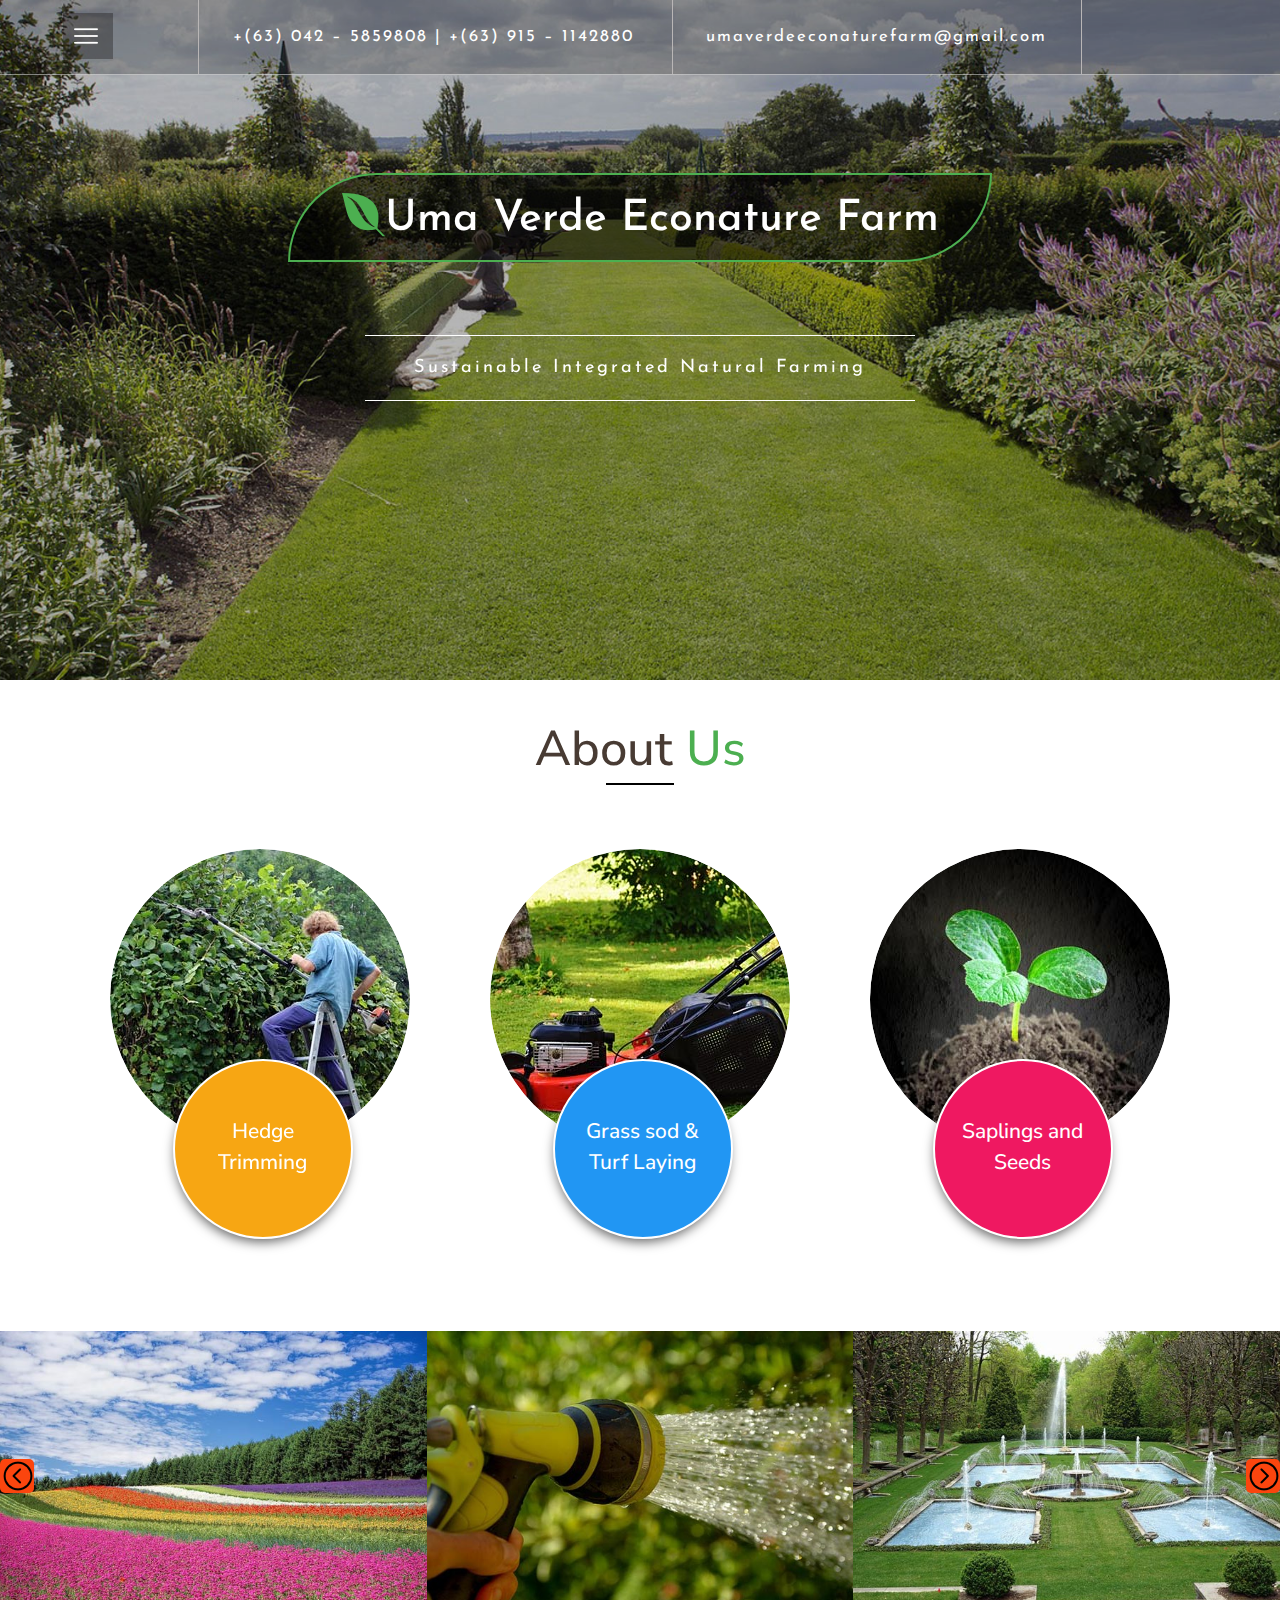
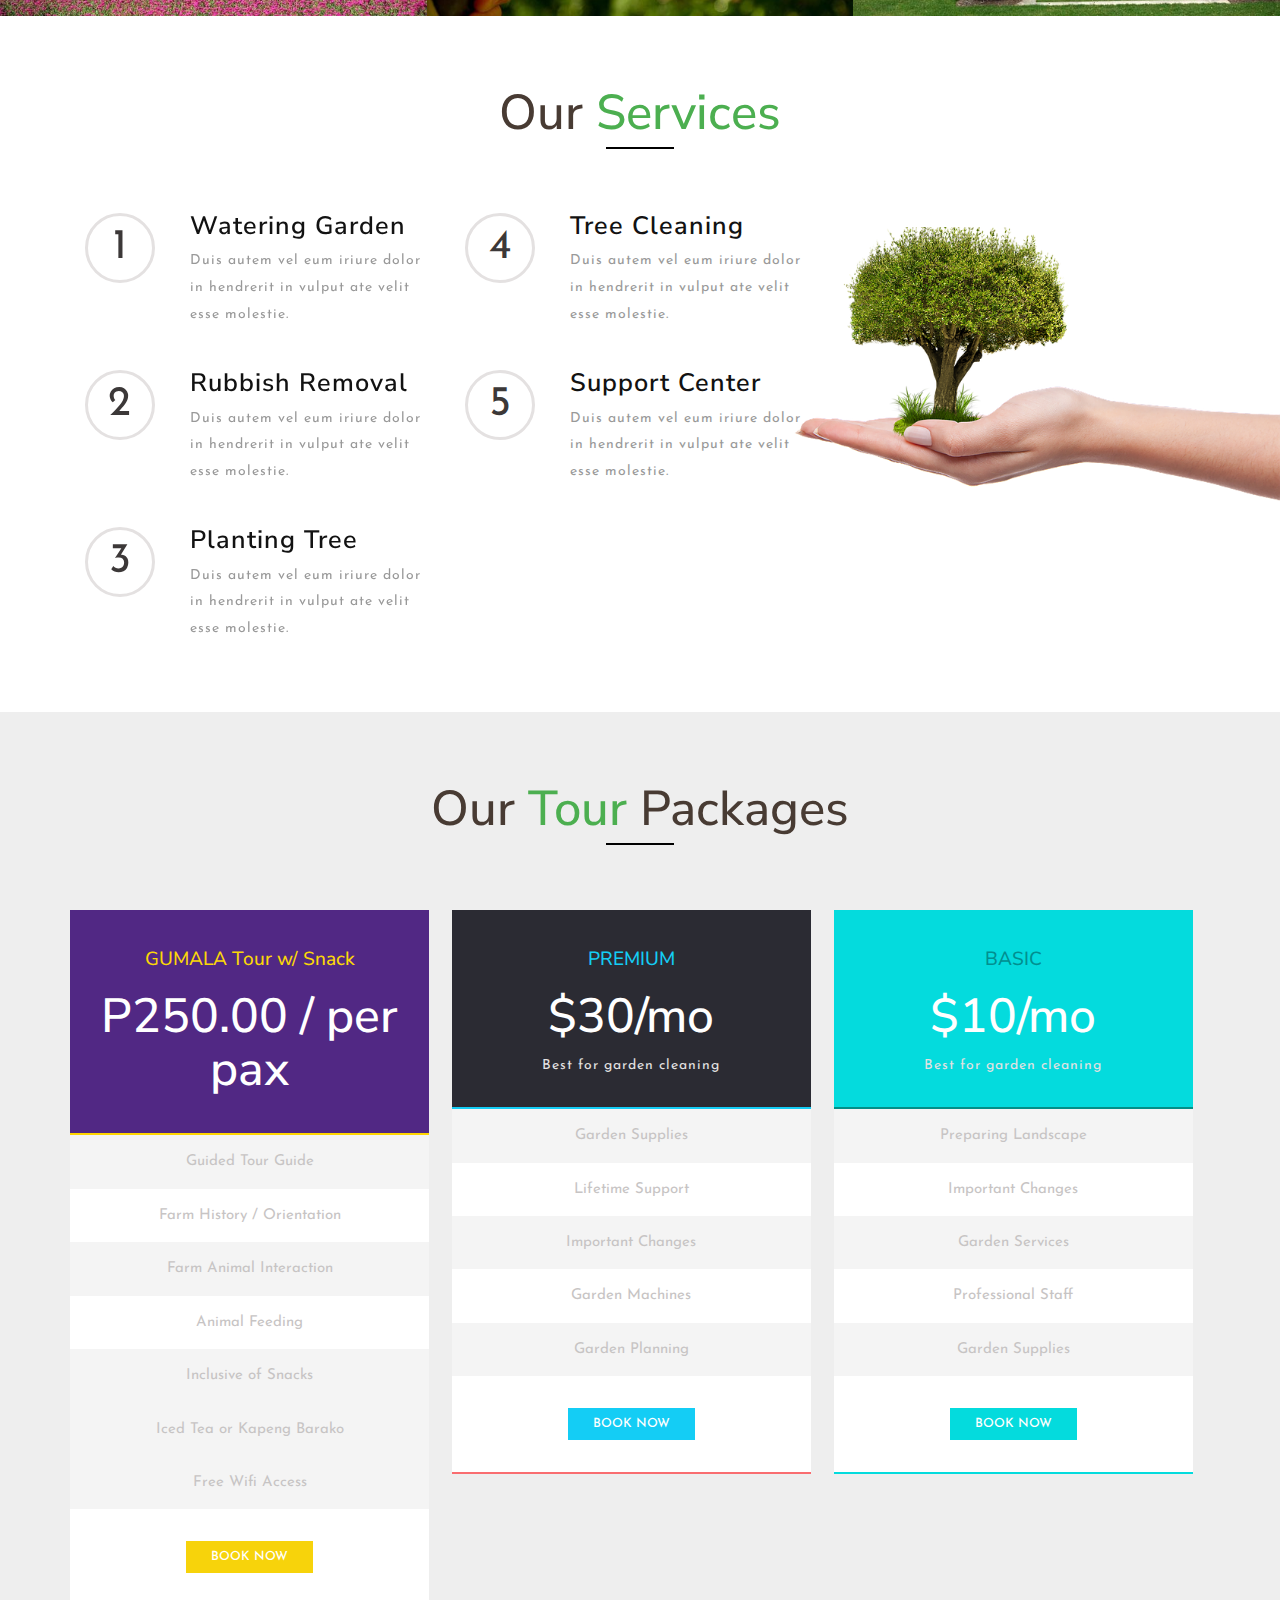
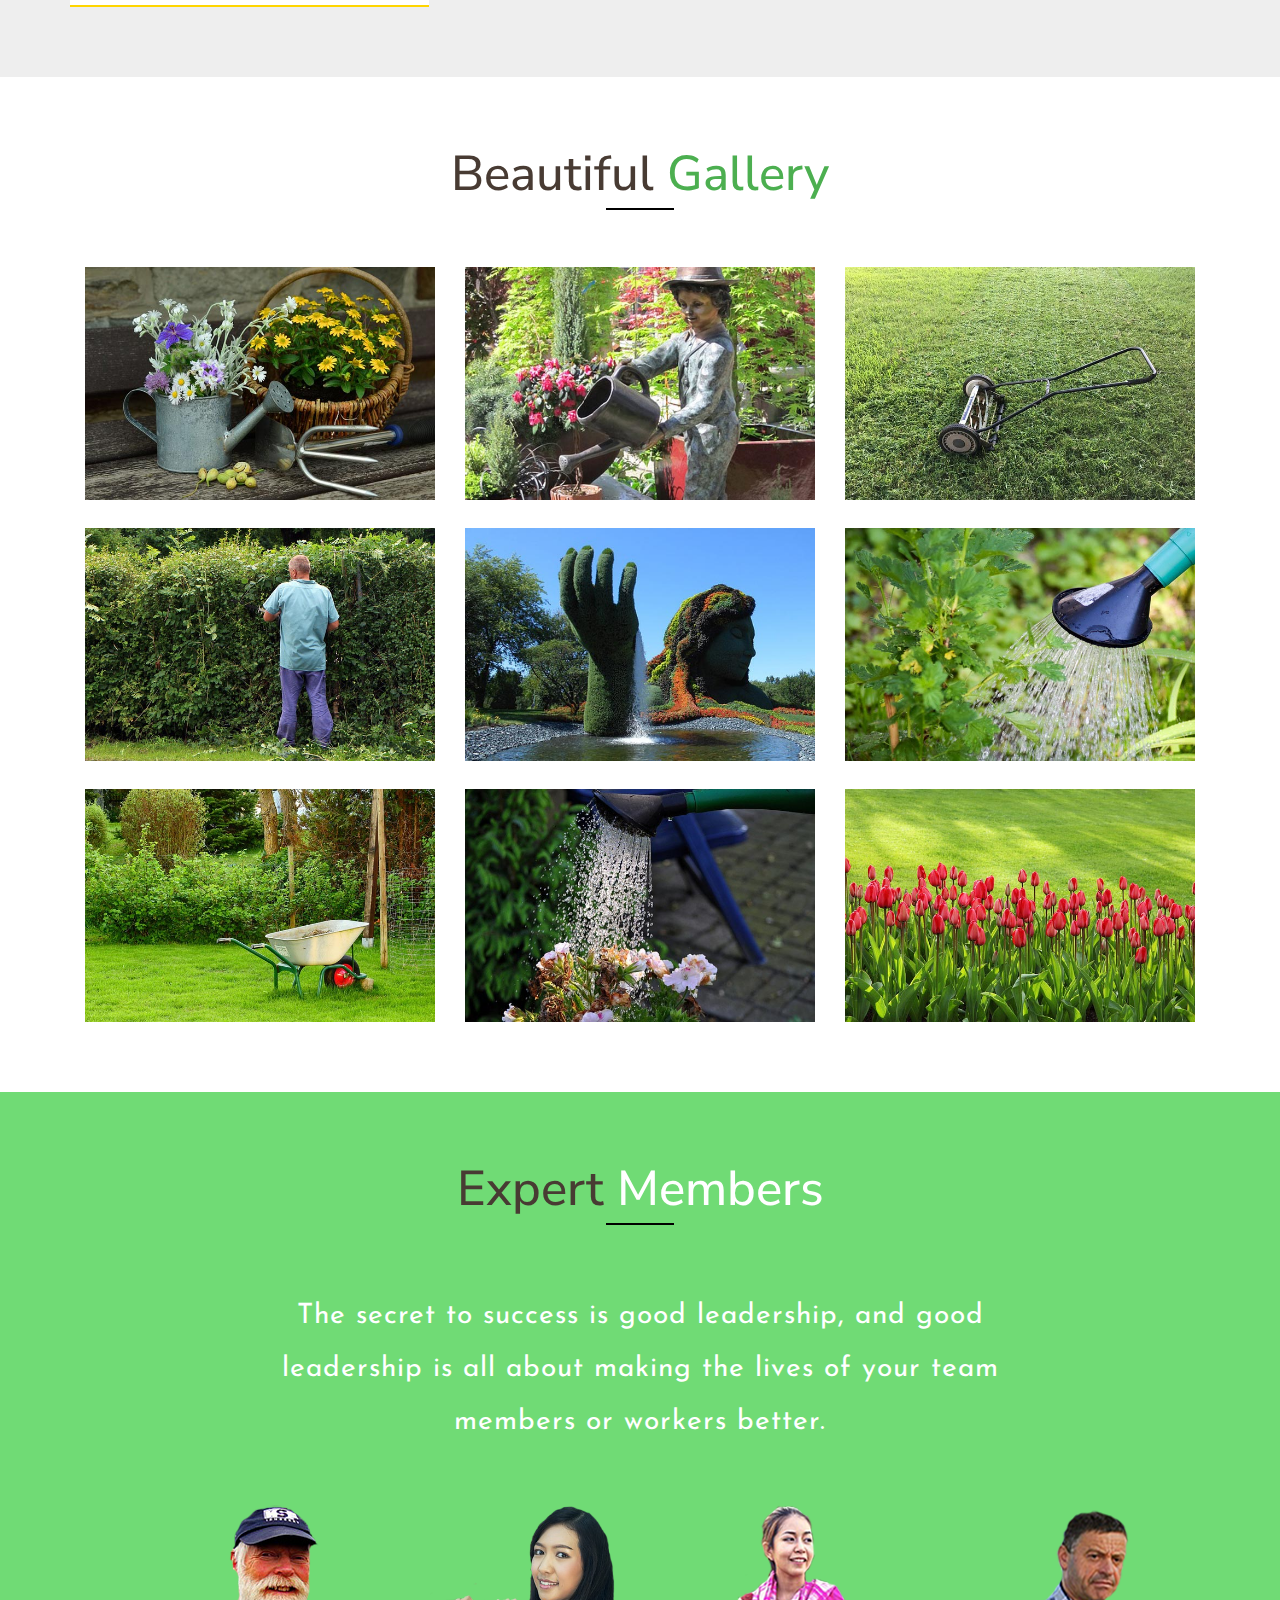
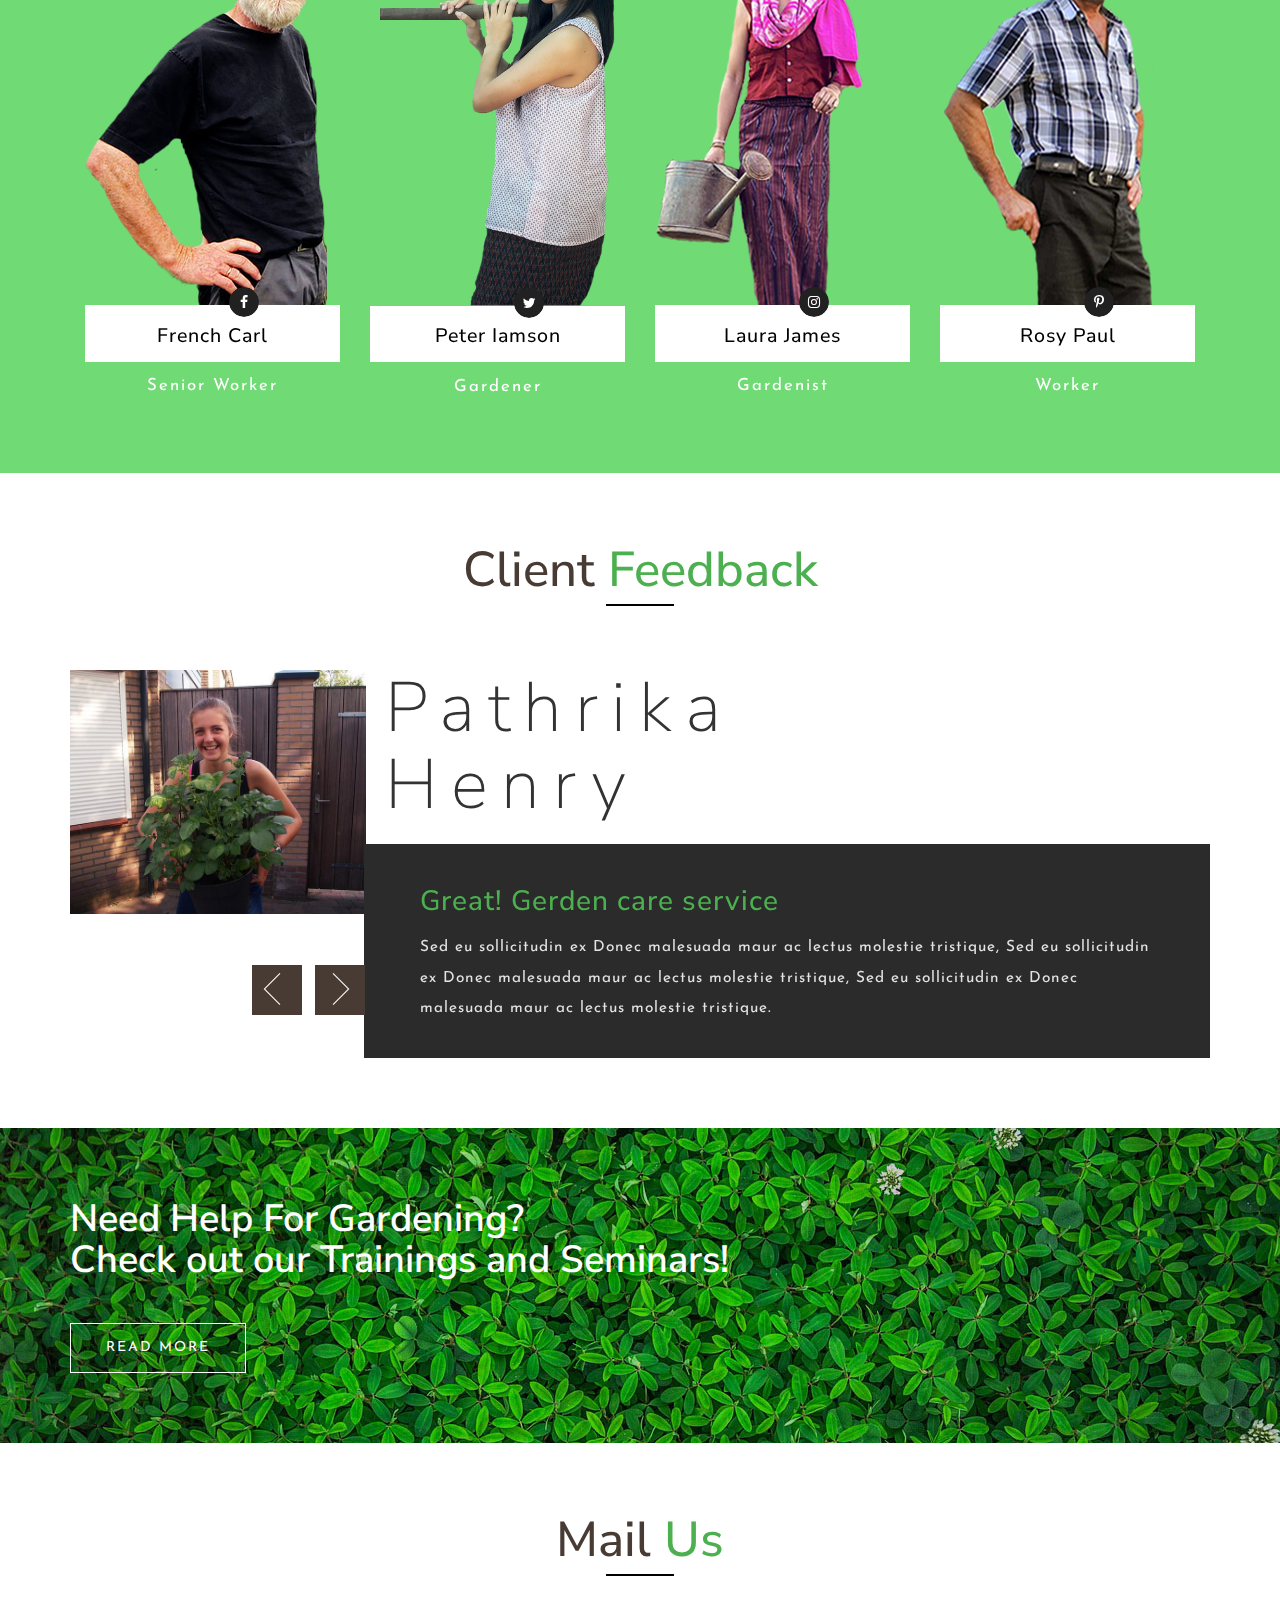
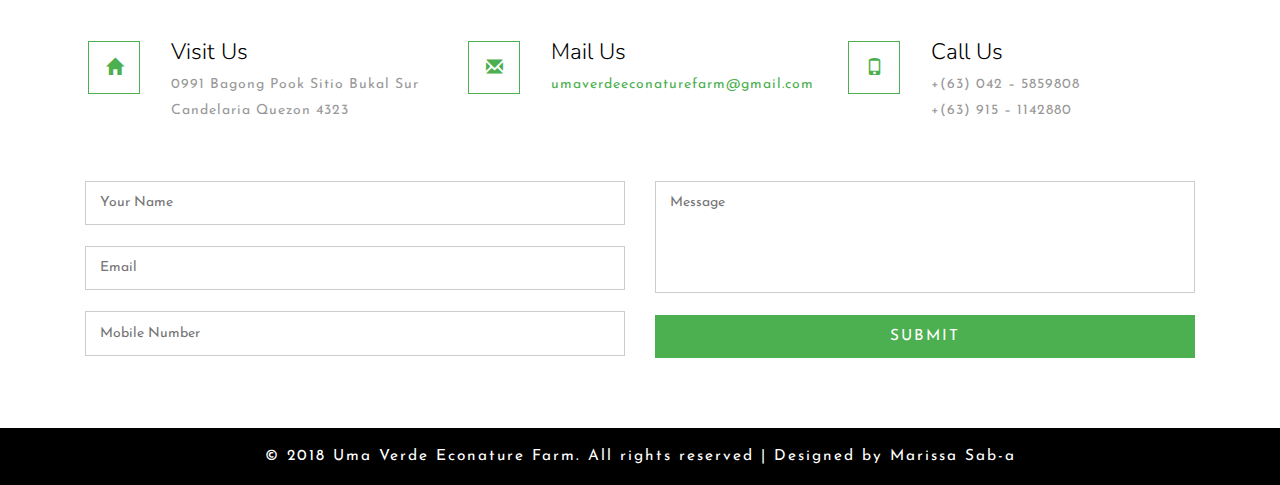
==== index.html @ da29ea6e "first commit" ====
<!DOCTYPE html>
<html lang="zxx">

<head>
	<title>Uma Verde Econature Farm</title>
	<!-- Meta tag Keywords -->
	<meta name="viewport" content="width=device-width, initial-scale=1">
	<meta http-equiv="Content-Type" content="text/html; charset=utf-8" />
	<meta name="keywords" content="Uma Verde Econature Farm"/>
	<!--// Meta tag Keywords -->
	<!-- css files -->
	<link rel="stylesheet" href="css/bootstrap.css" type="text/css" media="all">
	<!-- Bootstrap-Core-CSS -->
	<link rel="stylesheet" href="css/style.css" type="text/css" media="all" />
	<!-- Style-CSS -->
	<link rel="stylesheet" href="css/font-awesome.css" type="text/css" media="all">
	<!-- Font-Awesome-Icons-CSS -->
	<link href="css/nav.css" rel="stylesheet" type="text/css" media="all" />
	<!-- For-Navigation-CSS -->
	<link href="css/lsb.css" rel="stylesheet" type="text/css" media="all">
	<!-- For-Gallery -->
	<!-- //css files -->
	<!-- web fonts -->
	<link href="//fonts.googleapis.com/css?family=Josefin+Sans:100,100i,300,300i,400,400i,600,600i,700,700i&amp;subset=latin-ext"
	    rel="stylesheet">
	<link href="//fonts.googleapis.com/css?family=Nunito+Sans:200,200i,300,300i,400,400i,600,600i,700,700i,800,800i,900,900i&amp;subset=latin-ext"
	    rel="stylesheet">
	<!-- //web fonts -->
</head>

<body>
	<!-- banner -->
	<div class="banner">
		<div class="banner-top-header">
			<div class="agile1">
				<!-- navigation section -->
				<div class="nav-w3lm">
					<p>
						<button id="trigger-overlay" type="button">
						<img src="images/menu.png" class="img-responsive" alt="menu">

					</button>
					</p>
				</div>
				<!-- open/close -->
				<div class="overlay overlay-boxes">
					<svg xmlns="http://www.w3.org/2000/svg" width="100%" height="101%" viewBox="0 0 1440 806" preserveAspectRatio="none">
						<path d="m0.005959,200.364029l207.551124,0l0,204.342453l-207.551124,0l0,-204.342453z" />
						<path d="m0.005959,400.45401l207.551124,0l0,204.342499l-207.551124,0l0,-204.342499z" />
						<path d="m0.005959,600.544067l207.551124,0l0,204.342468l-207.551124,0l0,-204.342468z" />
						<path d="m205.752151,-0.36l207.551163,0l0,204.342437l-207.551163,0l0,-204.342437z" />
						<path d="m204.744629,200.364029l207.551147,0l0,204.342453l-207.551147,0l0,-204.342453z" />
						<path d="m204.744629,400.45401l207.551147,0l0,204.342499l-207.551147,0l0,-204.342499z" />
						<path d="m204.744629,600.544067l207.551147,0l0,204.342468l-207.551147,0l0,-204.342468z" />
						<path d="m410.416046,-0.36l207.551117,0l0,204.342437l-207.551117,0l0,-204.342437z" />
						<path d="m410.416046,200.364029l207.551117,0l0,204.342453l-207.551117,0l0,-204.342453z" />
						<path d="m410.416046,400.45401l207.551117,0l0,204.342499l-207.551117,0l0,-204.342499z" />
						<path d="m410.416046,600.544067l207.551117,0l0,204.342468l-207.551117,0l0,-204.342468z" />
						<path d="m616.087402,-0.36l207.551086,0l0,204.342437l-207.551086,0l0,-204.342437z" />
						<path d="m616.087402,200.364029l207.551086,0l0,204.342453l-207.551086,0l0,-204.342453z" />
						<path d="m616.087402,400.45401l207.551086,0l0,204.342499l-207.551086,0l0,-204.342499z" />
						<path d="m616.087402,600.544067l207.551086,0l0,204.342468l-207.551086,0l0,-204.342468z" />
						<path d="m821.748718,-0.36l207.550964,0l0,204.342437l-207.550964,0l0,-204.342437z" />
						<path d="m821.748718,200.364029l207.550964,0l0,204.342453l-207.550964,0l0,-204.342453z" />
						<path d="m821.748718,400.45401l207.550964,0l0,204.342499l-207.550964,0l0,-204.342499z" />
						<path d="m821.748718,600.544067l207.550964,0l0,204.342468l-207.550964,0l0,-204.342468z" />
						<path d="m1027.203979,-0.36l207.550903,0l0,204.342437l-207.550903,0l0,-204.342437z" />
						<path d="m1027.203979,200.364029l207.550903,0l0,204.342453l-207.550903,0l0,-204.342453z" />
						<path d="m1027.203979,400.45401l207.550903,0l0,204.342499l-207.550903,0l0,-204.342499z" />
						<path d="m1027.203979,600.544067l207.550903,0l0,204.342468l-207.550903,0l0,-204.342468z" />
						<path d="m1232.659302,-0.36l207.551147,0l0,204.342437l-207.551147,0l0,-204.342437z" />
						<path d="m1232.659302,200.364029l207.551147,0l0,204.342453l-207.551147,0l0,-204.342453z" />
						<path d="m1232.659302,400.45401l207.551147,0l0,204.342499l-207.551147,0l0,-204.342499z" />
						<path d="m1232.659302,600.544067l207.551147,0l0,204.342468l-207.551147,0l0,-204.342468z" />
						<path d="m-0.791443,-0.360001l207.551163,0l0,204.342438l-207.551163,0l0,-204.342438z" />
					</svg>
					<button type="button" class="overlay-close">Close</button>
					<nav>
						<ul>
							<li><a href="index.html">Home</a></li>
							<li><a href="#about" class="scroll">About US</a></li>
							<li><a href="#services" class="scroll">Services</a></li>
							<li><a href="#expert" class="scroll">Experts</a></li>
							<li><a href="#gallery" class="scroll">Gallery</a></li>
							<li><a href="#mail" class="scroll">Mail Us</a></li>
						</ul>
					</nav>
				</div>
				<!-- /open/close -->
				<!-- /navigation section -->
			</div>
			<div class="top-nav">
				<ul>
					<li>+(63) 042 – 5859808 | +(63) 915 – 1142880</li>
					<li><a href="umaverdeeconaturefarm@gmail.com">umaverdeeconaturefarm@gmail.com</a></li>
				</ul>
			</div>
			<!-- <div class="search-box">
				<div id="sb-search" class="sb-search">
					<form action="#" method="post">
						<input class="sb-search-input" placeholder="Enter your search term..." type="search" name="search" id="search" required="">
						<input class="sb-search-submit" type="submit" value="">
						<span class="sb-icon-search"> </span>
					</form>
				</div>
			</div> -->
		</div>
		<div class="w3layouts_banner_info">
			<section class="wrapper agileits-w3layouts_wrapper_home text-center">
				<h1 class="w3l-logo"><a href="index.html"><i class="fa fa-envira" aria-hidden="true"></i>Uma Verde Econature Farm</a></h1>
				<p>Sustainable Integrated Natural Farming</p>
				<div class="sentence">
					<div class="popEffect">
						<span>Tourist Attraction in Candelaria Quezon</span>
						<span>Sustainable Integrated Natural Farming</span>
						<span>Organic and Native Pigs, Chicken and Plants</span>
					</div>
				</div>
			</section>
		</div>
	</div>
	<!-- //banner -->
	<!-- about -->
	<div class="about-w3l" id="about">
		<div class="container">
			<h2 class="title-w3l">About <span>Us</span></h2>
			<div class="col-md-4 col-xs-4 col-news-top">
				<div class="date-in">
					<img class="img-responsive mix-in" src="images/c1.jpg" alt="">
				</div>
				<div class="text-about ab-agile1">
					<h4>Hedge Trimming</h4>
				</div>
			</div>
			<div class="col-md-4 col-xs-4 col-news-top">
				<div class="date-in">
					<img class="img-responsive mix-in" src="images/c2.jpg" alt="">
				</div>
				<div class="text-about ab-agile2">
					<h4>Grass sod & Turf Laying</h4>
				</div>
			</div>
			<div class="col-md-4 col-xs-4 col-news-top">
				<div class="date-in">
					<img class="img-responsive mix-in" src="images/c3.jpg" alt="">
				</div>
				<div class="text-about ab-agile3">
					<h4>Saplings and Seeds</h4>
				</div>
			</div>
			<div class="clearfix"> </div>
		</div>
	</div>
	<!-- //about -->
	<!-- middle -->
	<div class="projects">
		<div class="projects-grids">
			<div class="sreen-gallery-cursual">
				<ul id="flexiselDemo1">
					<li>
						<div class="item">
							<div class="projects-agile-grid-info">
								<img src="images/s1.jpg" alt="" />
								<div class="projects-grid-caption">

									<h4>Garden Care</h4>
									<p>Our Beautiful Garden Care</p>
								</div>
							</div>
						</div>
					</li>
					<li>
						<div class="item">
							<div class="projects-agile-grid-info">
								<img src="images/s2.jpg" alt="" />
								<div class="projects-grid-caption">

									<h4>Garden Care</h4>
									<p>Our Beautiful Garden Care</p>
								</div>
							</div>
						</div>
					</li>
					<li>
						<div class="item">
							<div class="projects-agile-grid-info">
								<img src="images/s3.jpg" alt="" />
								<div class="projects-grid-caption">

									<h4>Garden Care</h4>
									<p>Our Beautiful Garden Care</p>
								</div>
							</div>
						</div>
					</li>
					<li>
						<div class="item">
							<div class="projects-agile-grid-info">
								<img src="images/s4.jpg" alt="" />
								<div class="projects-grid-caption">

									<h4>Garden Care</h4>
									<p>Our Beautiful Garden Care</p>
								</div>
							</div>
						</div>
					</li>
					<li>
						<div class="item">
							<div class="projects-agile-grid-info">
								<img src="images/s5.jpg" alt="" />
								<div class="projects-grid-caption">

									<h4>Garden Care</h4>
									<p>Our Beautiful Garden Care</p>
								</div>
							</div>
						</div>
					</li>
					<li>
						<div class="item">
							<div class="projects-agile-grid-info">
								<img src="images/s6.jpg" alt="" />
								<div class="projects-grid-caption">

									<h4>Garden Care</h4>
									<p>Our Beautiful Garden Care</p>
								</div>
							</div>
						</div>
					</li>
				</ul>
			</div>
		</div>
	</div>
	<!-- //middle -->
	<!-- services -->
	<div class="services" id="services">
		<div class="container">
			<h3 class="title-w3l">Our <span>Services</span></h3>
			<div class="col-md-4 w3ls_banner_bottom_grids">
				<div class="agile_offer_grid">
					<div class="agile_offer_grid_pos">
						<p>1</p>
					</div>
					<div class="wthree_offer_grid1">
						<h4>Watering Garden</h4>
						<p class="w3_agileits_service_para">Duis autem vel eum iriure dolor in hendrerit in vulput ate velit esse molestie.</p>
					</div>
					<div class="clearfix"> </div>
				</div>
				<div class="agile_offer_grid">
					<div class="agile_offer_grid_pos">
						<p>2</p>
					</div>
					<div class="wthree_offer_grid1">
						<h4>Rubbish Removal</h4>
						<p class="w3_agileits_service_para">Duis autem vel eum iriure dolor in hendrerit in vulput ate velit esse molestie.</p>
					</div>
					<div class="clearfix"> </div>
				</div>
				<div class="agile_offer_grid">
					<div class="agile_offer_grid_pos">
						<p>3</p>
					</div>
					<div class="wthree_offer_grid1">
						<h4>Planting Tree</h4>
						<p class="w3_agileits_service_para">Duis autem vel eum iriure dolor in hendrerit in vulput ate velit esse molestie.</p>
					</div>
					<div class="clearfix"> </div>
				</div>
			</div>
			<div class="col-md-4 w3ls_banner_bottom_grids w3l-plant">
				<div class="agile_offer_grid w3l-grid-mk">
					<div class="agile_offer_grid_pos">
						<p>4</p>
					</div>
					<div class="wthree_offer_grid1">
						<h4>Tree Cleaning</h4>
						<p class="w3_agileits_service_para">Duis autem vel eum iriure dolor in hendrerit in vulput ate velit esse molestie.</p>
					</div>
					<div class="clearfix"> </div>
				</div>
				<div class="agile_offer_grid">
					<div class="agile_offer_grid_pos">
						<p>5</p>
					</div>
					<div class="wthree_offer_grid1">
						<h4>Support Center</h4>
						<p class="w3_agileits_service_para">Duis autem vel eum iriure dolor in hendrerit in vulput ate velit esse molestie.</p>
					</div>
					<div class="clearfix"> </div>
				</div>
			</div>
			<div class="clearfix"> </div>
		</div>
	</div>
	<!-- //services -->
	<!-- pricing -->
	<div class="pricing-plans">
		<div class="container">
			<h3 class="title-w3l">Our <span>Tour</span> Packages</h3>
			<div class="pricing-grids">
				<div class="pricing-grid1">
					<div class="price-value">
						<h5>GUMALA  Tour w/ Snack</h5>
						<h3><a href="#">P250.00 / per pax</a></h3>
						<!-- <p>Best for garden cleaning</p> -->
					</div>
					<div class="price-bg">
						<ul>
							<li class="whyt"><a href="#">Guided Tour Guide</a></li>
							<li><a href="#">Farm History / Orientation</a></li>
							<li class="whyt"><a href="#">Farm Animal Interaction</a></li>
							<li><a href="#">Animal Feeding</a></li>
							<li class="whyt"><a href="#">Inclusive of Snacks</a></li>
							<li class="whyt"><a href="#">Iced Tea or Kapeng Barako</a></li>
							<li class="whyt"><a href="#">Free Wifi Access</a></li>
						</ul>
						<div class="cart1">
							<a class="popup-with-zoom-anim" href="#small-dialog">Book Now</a>
						</div>
					</div>
				</div>
				<div class="pricing-grid2">
					<div class="price-value two">
						<h5>PREMIUM</h5>
						<h3><a href="#">$30/mo</a></h3>
						<p>Best for garden cleaning</p>
					</div>
					<div class="price-bg">
						<ul>
							<li class="whyt"><a href="#">Garden Supplies</a></li>
							<li><a href="#">Lifetime Support</a></li>
							<li class="whyt"><a href="#">Important Changes</a></li>
							<li><a href="#">Garden Machines</a></li>
							<li class="whyt"><a href="#">Garden Planning </a></li>
						</ul>
						<div class="cart2">
							<a class="popup-with-zoom-anim" href="#small-dialog">Book Now</a>
						</div>
					</div>
				</div>
				<div class="pricing-grid3">
					<div class="price-value three">
						<h5>BASIC</h5>
						<h3><a href="#">$10/mo</a></h3>
						<p>Best for garden cleaning</p>
					</div>
					<div class="price-bg">
						<ul>
							<li class="whyt"><a href="#">Preparing Landscape</a></li>
							<li><a href="#">Important Changes</a></li>
							<li class="whyt"><a href="#">Garden Services</a></li>
							<li><a href="#">Professional Staff</a></li>
							<li class="whyt"><a href="#">Garden Supplies</a></li>
						</ul>
						<div class="cart3">
							<a class="popup-with-zoom-anim" href="#small-dialog">Book Now</a>
						</div>
					</div>
				</div>
				<div class="clearfix"> </div>
			</div>
			<div class="clearfix"> </div>
		</div>
	</div>

	<!-- Popup-Box -->
	<div id="popup">
		<div id="small-dialog" class="mfp-hide agileinfo">
			<div class="pop_up">
				<div class="payment-online-form-left w3-agileits">
					<form action="#" method="post">
						<h4>Personal Details</h4>
						<ul>
							<li><input type="text" name="First Name" placeholder="First Name" required=""></li>
							<li><input type="text" name="Last Name" placeholder="Last Name" required=""></li>
						</ul>
						<ul>
							<li><input type="email" class="email" name="Email" placeholder="Email" required=""></li>
							<li><input type="text" name="Number" placeholder="Mobile Number" required=""></li>
						</ul>
						<textarea name="Message" placeholder="Address..." required=""></textarea>
						<div class="clearfix"></div>

						<ul class="payment-sendbtns">
							<li><input type="reset" value="Reset"></li>
							<li><input type="submit" name="Send" value="Send"></li>
						</ul>
						<div class="clearfix agile"></div>
					</form>
				</div>
			</div>
		</div>
	</div>
	<button title="Close (Esc)" type="button" class="mfp-close w3-agileits">×</button>
	<!-- //Popup-Box -->
	<!-- //pricing -->
	<!-- gallery -->
	<div class="gallery" id="gallery">
		<div class="container">
			<h3 class="title-w3l">Beautiful <span>Gallery</span></h3>
			<div class="w3layouts_gallery_grids">
				<div class="col-md-4 col-xs-4 w3layouts_gallery_grid">
					<a href="images/g1.jpg" class="lsb-preview" data-lsb-group="header">
						<div class="w3layouts_news_grid">
							<img src="images/g1.jpg" alt=" " class="img-responsive">
							<div class="w3layouts_news_grid_pos">
								<div class="wthree_text">
									<h3>Garden Care</h3>
								</div>
							</div>
						</div>
					</a>
				</div>
				<div class="col-md-4 col-xs-4 w3layouts_gallery_grid">
					<a href="images/g2.jpg" class="lsb-preview" data-lsb-group="header">
						<div class="w3layouts_news_grid">
							<img src="images/g2.jpg" alt=" " class="img-responsive">
							<div class="w3layouts_news_grid_pos">
								<div class="wthree_text">
									<h3>Garden Care</h3>
								</div>
							</div>
						</div>
					</a>
				</div>
				<div class="col-md-4 col-xs-4 w3layouts_gallery_grid">
					<a href="images/g3.jpg" class="lsb-preview" data-lsb-group="header">
						<div class="w3layouts_news_grid">
							<img src="images/g3.jpg" alt=" " class="img-responsive">
							<div class="w3layouts_news_grid_pos">
								<div class="wthree_text">
									<h3>Garden Care</h3>
								</div>
							</div>
						</div>
					</a>
				</div>
				<div class="col-md-4 col-xs-4 w3layouts_gallery_grid">
					<a href="images/g4.jpg" class="lsb-preview" data-lsb-group="header">
						<div class="w3layouts_news_grid">
							<img src="images/g4.jpg" alt=" " class="img-responsive">
							<div class="w3layouts_news_grid_pos">
								<div class="wthree_text">
									<h3>Garden Care</h3>
								</div>
							</div>
						</div>
					</a>
				</div>
				<div class="col-md-4 col-xs-4 w3layouts_gallery_grid">
					<a href="images/g5.jpg" class="lsb-preview" data-lsb-group="header">
						<div class="w3layouts_news_grid">
							<img src="images/g5.jpg" alt=" " class="img-responsive">
							<div class="w3layouts_news_grid_pos">
								<div class="wthree_text">
									<h3>Garden Care</h3>
								</div>
							</div>
						</div>
					</a>
				</div>
				<div class="col-md-4 col-xs-4 w3layouts_gallery_grid">
					<a href="images/g6.jpg" class="lsb-preview" data-lsb-group="header">
						<div class="w3layouts_news_grid">
							<img src="images/g6.jpg" alt=" " class="img-responsive">
							<div class="w3layouts_news_grid_pos">
								<div class="wthree_text">
									<h3>Garden Care</h3>
								</div>
							</div>
						</div>
					</a>
				</div>
				<div class="col-md-4 col-xs-4 w3layouts_gallery_grid">
					<a href="images/g7.jpg" class="lsb-preview" data-lsb-group="header">
						<div class="w3layouts_news_grid">
							<img src="images/g7.jpg" alt=" " class="img-responsive">
							<div class="w3layouts_news_grid_pos">
								<div class="wthree_text">
									<h3>Garden Care</h3>
								</div>
							</div>
						</div>
					</a>
				</div>
				<div class="col-md-4 col-xs-4 w3layouts_gallery_grid">
					<a href="images/g8.jpg" class="lsb-preview" data-lsb-group="header">
						<div class="w3layouts_news_grid">
							<img src="images/g8.jpg" alt=" " class="img-responsive">
							<div class="w3layouts_news_grid_pos">
								<div class="wthree_text">
									<h3>Garden Care</h3>
								</div>
							</div>
						</div>
					</a>
				</div>
				<div class="col-md-4 col-xs-4 w3layouts_gallery_grid">
					<a href="images/g9.jpg" class="lsb-preview" data-lsb-group="header">
						<div class="w3layouts_news_grid">
							<img src="images/g9.jpg" alt=" " class="img-responsive">
							<div class="w3layouts_news_grid_pos">
								<div class="wthree_text">
									<h3>Garden Care</h3>
								</div>
							</div>
						</div>
					</a>
				</div>
				<div class="clearfix"> </div>
			</div>
		</div>
	</div>
	<!-- //gallery -->
	<!-- team -->
	<div class="team-w3" id="expert">
		<div class="container">
			<h3 class="title-w3l">Expert <span>Members</span></h3>
			<p class="team-p">The secret to success is good leadership, and good leadership is all about making the lives of your team members or workers
				better.</p>
			<div class="w3_services_grids">
				<div class="col-md-3 col-xs-3 w3ls_team_grid">
					<div class="w3ls_team_grid1 hover15">
						<figure>
							<img src="images/t7.png" alt=" " class="img-responsive" />
						</figure>
						<div class="w3ls_team_grid1_pos">
							<ul class="social-icons">
								<li><a href="#" class="icon icon-border facebook"></a></li>
								<li><a href="#" class="icon icon-border twitter"></a></li>
								<li><a href="#" class="icon icon-border instagram"></a></li>
							</ul>
						</div>
					</div>
					<h4>French Carl</h4>
					<p>Senior Worker</p>
				</div>
				<div class="col-md-3 col-xs-3 w3ls_team_grid">
					<div class="w3ls_team_grid1 hover15">
						<figure>
							<img src="images/t5.png" alt=" " class="img-responsive" />
						</figure>
						<div class="w3ls_team_grid1_pos">
							<ul class="social-icons">
								<li><a href="#" class="icon icon-border twitter"></a></li>
								<li><a href="#" class="icon icon-border instagram"></a></li>
								<li><a href="#" class="icon icon-border facebook"></a></li>
							</ul>
						</div>
					</div>
					<h4>Peter Iamson</h4>
					<p>Gardener</p>
				</div>
				<div class="col-md-3 col-xs-3 w3ls_team_grid">
					<div class="w3ls_team_grid1 hover15 w3l-tem-k">
						<figure>
							<img src="images/t6.png" alt=" " class="img-responsive" />
						</figure>
						<div class="w3ls_team_grid1_pos">
							<ul class="social-icons">
								<li><a href="#" class="icon icon-border instagram"></a></li>
								<li><a href="#" class="icon icon-border facebook"></a></li>
								<li><a href="#" class="icon icon-border twitter"></a></li>
							</ul>
						</div>
					</div>
					<h4>Laura James</h4>
					<p>Gardenist</p>
				</div>
				<div class="col-md-3 col-xs-3 w3ls_team_grid">
					<div class="w3ls_team_grid1 hover15 w3l-tem-k-2">
						<figure>
							<img src="images/t9.png" alt=" " class="img-responsive" />
						</figure>
						<div class="w3ls_team_grid1_pos">
							<ul class="social-icons">
								<li><a href="#" class="icon icon-border pinterest"></a></li>
								<li><a href="#" class="icon icon-border twitter"></a></li>
								<li><a href="#" class="icon icon-border instagram"></a></li>
							</ul>
						</div>
					</div>
					<h4>Rosy Paul</h4>
					<p>Worker</p>
				</div>
				<div class="clearfix"> </div>
			</div>
		</div>
	</div>
	<!-- //team -->

	<!-- testimonials -->
	<div class="testimonials">
		<div class="container">
			<h3 class="title-w3l">Client <span>Feedback</span></h3>
			<div class="w3_testimonials_grids">
				<div id="slideshow" class="disabled">
					<button class="previous"><b>« Previous</b></button>
					<button class="next"><b>Next »</b></button>
					<div class="strip">
						<div class="slide sticky">
							<div class="agileinfo_team_grid">
								<div class="agileinfo_team_grid1">
									<div class="agileinfo_team_grid1_text">
										<div class="agileinfo_team_grid1_pos">
											<img src="images/te1.jpg" alt=" " class="img-responsive" />
										</div>
										<div class="pos-mk-h3">
											<h4>Pathrika <span>Henry</span></h4>
										</div>
										<div class="as-pos-botm">
											<h5>Great! Gerden care service</h5>
											<p>Sed eu sollicitudin ex Donec malesuada maur ac lectus molestie tristique, Sed eu sollicitudin ex Donec malesuada
												maur ac lectus molestie tristique, Sed eu sollicitudin ex Donec malesuada maur ac lectus molestie tristique.</p>
										</div>
										<div class="clearfix"></div>
									</div>
								</div>
							</div>
						</div>
						<div class="slide">
							<div class="agileinfo_team_grid">
								<div class="agileinfo_team_grid1">
									<div class="agileinfo_team_grid1_text">
										<div class="agileinfo_team_grid1_pos">
											<img src="images/te2.jpg" alt=" " class="img-responsive" />
										</div>
										<div class="pos-mk-h3">
											<h4>Khatmary <span>Doely</span></h4>
										</div>
										<div class="as-pos-botm">
											<h5>Beautiful Garden</h5>
											<p>Sed eu sollicitudin ex Donec malesuada maur ac lectus molestie tristique, Sed eu sollicitudin ex Donec malesuada
												maur ac lectus molestie tristique, Sed eu sollicitudin ex Donec malesuada maur ac lectus molestie tristique.</p>
										</div>
										<div class="clearfix"></div>
									</div>
								</div>
							</div>
						</div>
					</div>
				</div>
			</div>
		</div>
	</div>
	<!-- //testimonials -->
	<!-- middle-2 -->
	<div class="footer-agiletop">
		<div class="container">
			<div class="w3agile_hire_left">
				<h4>Need Help For Gardening?<br>Check out our Trainings and Seminars!</h4>
				<div class="w3agile_hire_right">
					<a href="#mail" class="wthree-more w3more1 nina scroll" data-text="read more"> 
					<span>R</span><span>e</span><span>a</span><span>d</span> <span>M</span><span>o</span><span>r</span><span>e</span>
				</a>
				</div>
			</div>
		</div>
	</div>
	<!-- //middle-2 -->
	<!-- contact -->
	<div class="contact" id="mail">
		<div class="container">
			<h3 class="title-w3l">Mail <span>Us</span></h3>
			<div class="map-pos">
				<div class="col-md-4 address-row">
					<div class="col-xs-2 address-left">
						<span class="glyphicon glyphicon-home" aria-hidden="true"></span>
					</div>
					<div class="col-xs-10 address-right">
						<h5>Visit Us</h5>
						<p>0991 Bagong Pook Sitio Bukal Sur Candelaria Quezon 4323</p>
					</div>
					<div class="clearfix"> </div>
				</div>
				<div class="col-md-4 address-row w3-agileits">
					<div class="col-xs-2 address-left">
						<span class="glyphicon glyphicon-envelope" aria-hidden="true"></span>
					</div>
					<div class="col-xs-10 address-right">
						<h5>Mail Us</h5>
						<p><a href="mailto:info@example.com">umaverdeeconaturefarm@gmail.com</a></p>
					</div>
					<div class="clearfix"> </div>
				</div>
				<div class="col-md-4 address-row">
					<div class="col-xs-2 address-left">
						<span class="glyphicon glyphicon-phone" aria-hidden="true"></span>
					</div>
					<div class="col-xs-10 address-right">
						<h5>Call Us</h5>
						<p>+(63) 042 – 5859808 <br> +(63) 915 – 1142880</p>
					</div>
					<div class="clearfix"> </div>
				</div>
				<div class="clearfix"> </div>
			</div>
			<form action="#" method="post">
				<div class="col-sm-6 contact-left">
					<input type="text" name="Name" placeholder="Your Name" required="">
					<input type="email" name="Email" placeholder="Email" required="">
					<input type="text" name="Mobile Number" placeholder="Mobile Number" required="">
				</div>
				<div class="col-sm-6 contact-right">
					<textarea name="Message" placeholder="Message" required=""></textarea>
					<input type="submit" value="Submit">
				</div>
				<div class="clearfix"></div>
			</form>
		</div>
	</div>
	<!-- //contact -->

	<!-- footer section -->
	<!-- <section class="footer-w3">
		<div class="container">
			<div class="col-lg-4 col-md-4 col-sm-6 col-xs-12 footer-agile1" data-aos="zoom-in">
				<h3>About Us</h3>
				<p class="footer-p1">Lorem ipsum dolor sit amet, consectetur adipiscing elit. Proin sed ligula ac metus finibus hendrerit sed at libero. Praesent
					blandit dignissim elit, vel feugiat nulla porta a. Praesent tellus eros, consectetur quis tortor at, tempor varius quam.
					</p>
			</div>
			<div class="col-lg-4 col-md-4 col-sm-6 col-xs-12 footer-agile1" data-aos="zoom-in">
				<h3>Latest Tweets</h3>
				<ul class="tweet-agile">
					<li>
						<i class="fa fa-twitter-square" aria-hidden="true"></i>
						<p class="tweet-p1"><a href="mailto:support@company.com">@example</a> sit amet consectetur adipiscing. <a href="#">http://ax.by/zzzz</a></p>
						<p class="tweet-p2">Posted 3 days ago.</p>
					</li>
					<li>
						<i class="fa fa-twitter-square" aria-hidden="true"></i>
						<p class="tweet-p1"><a href="mailto:support@company.com">@example</a> sit amet consectetur adipiscing. <a href="#">http://cx.dy/zzzz</a></p>
						<p class="tweet-p2">Posted 3 days ago.</p>
					</li>
				</ul>
			</div>
			<div class="col-lg-4 col-md-4 col-sm-12 col-xs-12" data-aos="zoom-in">
				<h3>Instagram Posts</h3>
				<div class="agileinfo_footer_grid1">
					<a href="#"><img src="images/f1.jpg" alt=" " class="img-responsive"></a>
				</div>
				<div class="agileinfo_footer_grid1">
					<a href="#"><img src="images/f2.jpg" alt=" " class="img-responsive"></a>
				</div>
				<div class="agileinfo_footer_grid1">
					<a href="#"><img src="images/f3.jpg" alt=" " class="img-responsive"></a>
				</div>
				<div class="agileinfo_footer_grid1">
					<a href="#"><img src="images/f4.jpg" alt=" " class="img-responsive"></a>
				</div>
				<div class="agileinfo_footer_grid1">
					<a href="#"><img src="images/f5.jpg" alt=" " class="img-responsive"></a>
				</div>
				<div class="agileinfo_footer_grid1">
					<a href="#"><img src="images/f6.jpg" alt=" " class="img-responsive"></a>
				</div>
				<div class="clearfix"> </div>
			</div>
			<div class="clearfix"></div>
		</div>
	</section> -->
	<!-- //footer section -->
	<!-- copyright -->
	<div class="w3layouts_copy_right">
		<div class="container">
			<p>© 2018 Uma Verde Econature Farm. All rights reserved | Designed by Marissa Sab-a</a></p>
		</div>
	</div>
	<!-- //copyright -->

	<!-- js-scripts -->
	<!-- js -->
	<script type="text/javascript" src="js/jquery-2.1.4.min.js"></script>
	<script type="text/javascript" src="js/bootstrap.js"></script>
	<!-- Necessary-JavaScript-File-For-Bootstrap -->
	<!-- //js -->
	<!-- js for navigation -->
	<script src="js/classie.js"></script>
	<script src="js/nav.js"></script>
	<script src="js/main.js"></script>
	<!-- //js for navigation -->
	<!-- js for gallery -->
	<script src="js/lsb.min.js"></script>
	<script>
		$(window).load(function () {
			$.fn.lightspeedBox();
		});
	</script>
	<!-- //js for gallery -->
	<!-- search-scripts -->
	<!-- <script src="js/uisearch.js"></script>
	<script>
		new UISearch(document.getElementById('sb-search'));
	</script> -->
	<!-- //search-scripts -->
	<!-- for-middle-section -->
	<script type="text/javascript">
		$(window).load(function () {
			$("#flexiselDemo1").flexisel({
				visibleItems: 3,
				animationSpeed: 1000,
				autoPlay: false,
				autoPlaySpeed: 3000,
				pauseOnHover: true,
				enableResponsiveBreakpoints: true,
				responsiveBreakpoints: {
					portrait: {
						changePoint: 480,
						visibleItems: 1
					},
					landscape: {
						changePoint: 640,
						visibleItems: 2
					},
					tablet: {
						changePoint: 768,
						visibleItems: 3
					}
				}
			});
		});
	</script>
	<script type="text/javascript" src="js/jquery.flexisel.js"></script>
	<!-- //for-middle-section -->
	<!-- pricing-tablel -->
	<script src="js/jquery.magnific-popup.js" type="text/javascript"></script>
	<script>
		$(document).ready(function () {
			$('.popup-with-zoom-anim').magnificPopup({
				type: 'inline',
				fixedContentPos: false,
				fixedBgPos: true,
				overflowY: 'auto',
				closeBtnInside: true,
				preloader: false,
				midClick: true,
				removalDelay: 300,
				mainClass: 'my-mfp-zoom-in'
			});

		});
	</script>
	<!-- //pricing-tablel -->
	<!-- clients-slider-script -->
	<script src="js/slideshow.min.js"></script>
	<script src="js/launcher.js"></script>
	<!-- //clients-slider-script -->
	<!-- start-smooth-scrolling -->
	<script type="text/javascript" src="js/move-top.js"></script>
	<script type="text/javascript" src="js/easing.js"></script>
	<script type="text/javascript">
		jQuery(document).ready(function ($) {
			$(".scroll").click(function (event) {
				event.preventDefault();

				$('html,body').animate({
					scrollTop: $(this.hash).offset().top
				}, 1000);
			});
		});
	</script>
	<!-- //end-smooth-scrolling -->
	<!-- smooth scrolling -->
	<script src="js/SmoothScroll.min.js"></script>
	<!-- //smooth scrolling -->
	<!-- smooth-scrolling-of-move-up -->
	<script type="text/javascript">
		$(document).ready(function () {
			/*
			var defaults = {
				containerID: 'toTop', // fading element id
				containerHoverID: 'toTopHover', // fading element hover id
				scrollSpeed: 1200,
				easingType: 'linear' 
			};
			*/

			$().UItoTop({
				easingType: 'easeOutQuart'
			});

		});
	</script>
	<!-- //smooth-scrolling-of-move-up -->
	<!-- //js-scripts -->

</body>

</html>
---- css/style.css ----
/*--
Author: W3layouts
Author URL: http://w3layouts.com
License: Creative Commons Attribution 3.0 Unported
License URL: http://creativecommons.org/licenses/by/3.0/
--*/
body{
	padding:0;
	margin:0;
	background:#fff;
	position:relative;
	font-family: 'Josefin Sans', sans-serif;
}
body a{
    transition:0.5s all;
	-webkit-transition:0.5s all;
	-moz-transition:0.5s all;
	-o-transition:0.5s all;
	-ms-transition:0.5s all;
}
a:hover{
	text-decoration:none;
	transition:0.5s all;
	-webkit-transition:0.5s all;
	-moz-transition:0.5s all;
	-o-transition:0.5s all;
	-ms-transition:0.5s all;
}
input[type="button"],input[type="submit"]{
	transition:0.5s all;
	-webkit-transition:0.5s all;
	-moz-transition:0.5s all;
	-o-transition:0.5s all;
	-ms-transition:0.5s all;
}
h1,h2,h3,h4,h5,h6{
	margin:0;	
	font-family: 'Nunito Sans', sans-serif;
}	
p {
    margin: 0;
    font-family: 'Josefin Sans', sans-serif;
    letter-spacing: 1px;
    font-size: 1em;
    color: #999;
    line-height: 1.9em;
}
ul{
	margin:0;
	padding:0;
}
label{
	margin:0;
}
/*-- banner --*/
.banner{
	background:url(../images/1.jpg) no-repeat center;
	background-size:cover;
	-webkit-background-size:cover;
	-moz-background-size:cover;
	-o-background-size:cover;
	-ms-background-size:cover;
	min-height:793px;
}
.w3layouts_banner_info {
    padding: 12em 0 0;
}
.w3layouts_banner_info_agileits_w3layouts{
	padding:18em 0 0;
}
.w3layouts_banner_info_left ul li{
	display: inline-block;
    color: #fff;
    width:24%;
    text-transform: capitalize;
    font-weight: 600;
}
.w3layouts_banner_info_left ul li:nth-child(2){
	margin:0 5em;
}
.w3layouts_banner_info_left ul li span{
	display:block;
	padding-top:.5em;
	margin-top:.5em;
	border-top:1px solid;
}
.w3layouts_banner_info_left{
	float:left;
	width: 50%;
}
/*Wrapper*/
.wrapper{
    position: relative;
}
.wrapper h2 {
    font-size: 1.1em;
    letter-spacing: 5px;
    text-align: center;
    text-transform: capitalize;
    color: #000;
    font-weight: 800;
}
.wrapper .sentence {
    font-size: 4em;
    text-transform: capitalize;
}
.wrapper p {
    color: #fff;
    letter-spacing: 3px;
    font-size: 1.3em;
    border-top: 1px solid #fff;
    border-bottom: 1px solid #fff;
    width: 35%;
    padding: .8em 0;
    margin:4em auto 2em;
}
h1.w3l-logo a {
    font-size: 1.2em;
    color: #fff;
    background: rgba(0, 0, 0, 0.56);
    padding: .4em 1.2em;
    display: inline-block;
	-webkit-border-radius: 100px 0;
    -moz-border-radius: 100px 0;
    -o-border-radius: 100px 0;
    -ms-border-radius: 100px 0;
	border-radius: 100px 0;
    border: 2px solid #4CAF50;
	font-family: 'Josefin Sans', sans-serif;
}
h1.w3l-logo a i {
    color: #4CAF50;
}
/*Pop Effect*/
.popEffect{
	display: inline;
	text-indent: 8px;
}
.popEffect span {
    animation: pop 7.5s linear infinite 0s;
    -ms-animation: pop 7.5s linear infinite 0s;
    -webkit-animation: pop 7.5s linear infinite 0s;
    opacity: 0;
    overflow: hidden;
    position: absolute;
    width: 70%;
    left:15.5%;
    color: #fff;
    font-family: 'Nunito Sans', sans-serif;
    letter-spacing: 1px;
	font-weight: 300;
}
.popEffect span:nth-child(2){
	animation-delay: 2.5s;
	-ms-animation-delay: 2.5s;
	-webkit-animation-delay: 2.5s;
}
.popEffect span:nth-child(3){
	animation-delay: 5s;
	-ms-animation-delay: 5s;
	-webkit-animation-delay: 5s;
}
.popEffect span:nth-child(4){
	animation-delay: 7.5s;
	-ms-animation-delay: 7.5s;
	-webkit-animation-delay: 7.5s;
}
/*Pop Effect Animation*/
@-moz-keyframes pop{
	0% { opacity: 0; }
	5% { opacity: 0; -moz-transform: rotate(0deg) scale(0.10) skew(0deg) translate(0px); }
	10% { opacity: 1; -moz-transform: translateY(0px); }
	25% { opacity: 1; -moz-transform: translateY(0px); }
	30% { opacity: 0; -moz-transform: translateY(0px); }
	80% { opacity: 0; }
	100% { opacity: 0;}
}
@-webkit-keyframes pop{
	0% { opacity: 0; }
	5% { opacity: 0; -webkit-transform: rotate(0deg) scale(0.10) skew(0deg) translate(0px);}
	10% { opacity: 1; -webkit-transform: translateY(0px); }
	25% { opacity: 1; -webkit-transform: translateY(0px); }
	30% { opacity: 0; -webkit-transform: translateY(0px); }
	80% { opacity: 0; }
	100% { opacity: 0; }
}
@-ms-keyframes pop{
	0% { opacity: 0; }
	5% { opacity: 0; -ms-transform: rotate(0deg) scale(0.10) skew(0deg) translate(0px); }
	10% { opacity: 1; -ms-transform: translateY(0px); }
	25% { opacity: 1; -ms-transform: translateY(0px); }
	30% { opacity: 0; -ms-transform: translateY(0px); }
	80% { opacity: 0; }
	100% { opacity: 0; }
}
/*-- //banner --*/
/*-- navigation section --*/
.nav-w3lm p button {
    top: 13px;
    left: 63px;
    width: 50px;
    padding: 0.8em;
    position: fixed;
    border: none;
    background: rgba(29, 27, 27, 0.38);
}
.nav-w3lm p button img {
    color:#fff;
	font-size:1em;
}
/*-- //navigation section --*/
/*-- search --*/
.search-box{
	float:right;
}
.sb-search {
    position: absolute;
    right: 4%;
    width: 0%;
    top: 2%;
    min-width: 42px;
    margin-top: 14px;
    height: 40px;
    float: right;
    overflow: hidden;
    -webkit-transition: width 0.3s;
    -moz-transition: width 0.3s;
    transition: width 0.3s;
    -webkit-backface-visibility: hidden;
    z-index: 999;
}
.sb-search-input {
    position: absolute;
    top: 0px;
    right: 3px;
    border: none;
    outline: none;
    background: #000;
    width: 43%;
    height: 40px;
    margin: 0;
    z-index: 10;
    padding: 5px 15px;
    font-size:15px;
    color: #ffffff;
    letter-spacing: 1px;
}
.sb-search-input::-webkit-input-placeholder {
	color: #ffffff;
}
.sb-search-input:-moz-placeholder {
	color: #ffffff;
}
.sb-search-input::-moz-placeholder {
	color: #efb480;
}
.sb-search-input:-ms-input-placeholder {
	color: #ffffff;
}
.sb-icon-search,.sb-search-submit  {
	width:30px;
	height:40px;
	display: block;
	position: absolute;
	right: 0;
	top: 0%;
	padding: 0;
	margin: 0;
	line-height:71px;
	text-align: center;
	cursor: pointer;
}
.sb-search-submit {
	background: url('../images/search.png') no-repeat -6px 10px;
	-ms-filter: "progid:DXImageTransform.Microsoft.Alpha(Opacity=0)"; /* IE 8 */
    filter: alpha(opacity=0); /* IE 5-7 */
    color: transparent;
	border: none;
	outline: none;
	z-index: -1;
	-webkit-appearance: none;
}
.sb-icon-search {
    background:#000 url('../images/search.png') no-repeat 3px 10px;
	z-index: 90;
	width: 40px;
	height: 40px;
}
/* Open state */
.sb-search.sb-search-open,.no-js .sb-search {
	width:72%;
}
.sb-search.sb-search-open .sb-icon-search,.no-js .sb-search .sb-icon-search {
	background:  url('../images/search.png') no-repeat 3px 10px;
	color: #fff;
	z-index: 11;
}
.sb-search.sb-search-open .sb-search-submit,.no-js .sb-search .sb-search-submit {
	z-index: 90;
}
/*-- //search --*/
/*-- header-top --*/
.banner-top-header {
    position: relative;
    background: rgba(0, 0, 0, 0.22);
}
.top-nav ul li {
    display: inline-block;
    font-size: 1.2em;
    letter-spacing: 2px;
    color: #fff;
    padding: 1.5em 2em;
    border-left: 1px solid #b9b6b6;
}
.top-nav ul li:nth-child(2) {
    border-right: 1px solid #b9b6b6;
}
.top-nav ul li a{
    color: #fff;
}
.top-nav {
    text-align: center;
    border-bottom: 1px solid rgba(255, 255, 255, 0.47);
}
/*-- //header-top --*/
/*-- about --*/
.about-w3l {
    padding: 3em 0 13em;
}
.col-news-top .date-in {
    overflow: hidden;
    position: relative;
    display: block;
    width: 300px;
    height: 300px;
    -webkit-border-radius: 50%;
    -moz-border-radius: 50%;
    -o-border-radius: 50%;
    -ms-border-radius: 50%;
	border-radius: 50%;
    text-align: center;
    margin: 0 auto;
}
.col-news-top img {
    border-radius: 50%;
    -webkit-border-radius: 50%;
    -moz-border-radius: 50%;
    -o-border-radius: 50%;
    -ms-border-radius: 50%;
}
h2.title-w3l, h3.title-w3l {
    font-size: 3.5em;
    color: #483b33;
    text-align: center;
    margin: 0 0 1.5em;
	position:relative;
}
h2.title-w3l span, h3.title-w3l span {
    color: #4CAF50;
}
h2.title-w3l:before {
    content: " ";
    background: #000;
    width: 6%;
    position: absolute;
    height: 2px;
    top: 113%;
    left: 47%;
}
h3.title-w3l:before {
    content: " ";
    background: #000;
    width: 6%;
    position: absolute;
    height: 2px;
    top: 113%;
    left: 47%;
}
.col-news-top {
    position: relative;
}
.text-about {
    position: absolute;
    top: 70%;
    left: 27%;
}
.text-about h4 {
    font-size: 1.5em;
    background: #000;
    color: #fff;
    padding: 2.6em 1em;
    width: 50%;
    margin: 0 auto;
    line-height: 1.5;
    text-align: center;
    border-radius: 50%;
	-webkit-border-radius: 50%;
    -moz-border-radius: 50%;
    -o-border-radius: 50%;
    -ms-border-radius: 50%;
    width: 180px;
    height: 180px;
	border: 2px solid #fff;
	-webkit-box-shadow: -1px 6px 12px -3px rgba(0,0,0,0.62);
	-moz-box-shadow: -1px 6px 12px -3px rgba(0,0,0,0.62);
	box-shadow: -1px 6px 12px -3px rgba(0,0,0,0.62);
}
.ab-agile1 h4{
	background:#f7a613;
}
.ab-agile2 h4{
	background:#2196F3;
}
.ab-agile3 h4{
	background:#ef1861;
}
/*-- //about --*/
/*-- middle --*/
.projects-agile-grid-info{
    position: relative;
    overflow: hidden;	
}
.projects-agile-grid-info img{
	width:100%;
}
i.fa.fa-cutlery {
    color: #FFFFFF;
    font-size: 2em;
}
.projects-grid-caption h4 {
    color: #fff;
    font-size: 1.7em;
    font-weight: 700;
    background:rgba(0, 0, 0, 0.41);
    padding: .6em;
    border: 1px solid #fff;
    letter-spacing: 3px;
    width: 50%;
    margin: 6em auto 1.5em;
}
.projects-grid-caption p {
    color: #fff;
    font-size: 1.1em;
    margin: 0;
    letter-spacing: 2px;
}
.projects-grid-caption {
    background: rgba(0, 0, 0, 0.35);
    position: absolute;
    left: 0;
    bottom: -177%;
    text-align: center;
    width: 100%;
    height:424px;
    -webkit-transition: .5s all;
    transition: .5s all;
    -moz-transition: .5s all;
}
.projects-agile-grid-info:hover .projects-grid-caption{
    bottom: 0%;
}
/*--flexisel--*/
.flex-slider{	
	background:#222227;
	padding: 70px 0 165px 0;
}
#flexiselDemo1 {
	display: none;
}
.nbs-flexisel-container {
	position: relative;
	max-width: 100%;
}
.nbs-flexisel-ul {
	position: relative;
	width: 9999px;
	margin: 0px;
	padding: 0px;
	list-style-type: none;
}
.nbs-flexisel-inner {
	overflow: hidden;
	margin: 0px auto;
}
.nbs-flexisel-item {
	float: left;
	margin: 0;
	padding: 0px;
	position: relative;
	line-height: 35px;
}
.nbs-flexisel-item > img {
	cursor: pointer;
	position: relative;
}
/*---- Nav ---*/
.nbs-flexisel-nav-left, .nbs-flexisel-nav-right {
    width: 34px;
    height: 34px;
    position: absolute;
    cursor: pointer;
    z-index: 100;
    background: url(../images/left.png) no-repeat 2px 1px #fb450e;
    top: 50% !important;
    border-radius: 5px;
}
.nbs-flexisel-nav-left {
    left: 0;
}
.nbs-flexisel-nav-right {
    right: 0;
    background: url(../images/right.png) no-repeat 2px 1px #fb450e;
}
/*-- //flexisel --*/
/*-- //middle --*/
/*-- services --*/
.services, .pricing-plans, .gallery, .team-w3, .contact, .testimonials, section.footer-w3 {
	 padding: 5em 0;
}
.services {
    background: url(../images/services.png) no-repeat right;
    background-size: 38%;
}
.agile_offer_grid_pos {
    float: left;
    width: 30%;
}
.agile_offer_grid_pos p {
    font-size: 3em;
    color: #3c3838;
    border: 3px solid #e4e1e1;
    text-align: center;
    width: 70px;
    height: 70px;
    line-height: 1.5;
    border-radius: 50%;
}
.wthree_offer_grid1 {
    float: right;
    width: 70%;
}
.agile_offer_grid h4 {
    font-size: 1.8em;
    color: #121212;
    letter-spacing: 1px;
    font-weight: 600;
    padding-bottom: .3em;
}
.agile_offer_grid:nth-child(2) {
    padding: 3em 0;
}
/*-- //services --*/
/*-- Styles for dialog window --*/
.pricing-plans {
    background: #eee;
}
.pop_up{
		border: 7px solid#485460;
}
#small-dialog,#small-dialog1,#small-dialog2,#small-dialog3,#small-dialog4,#small-dialog5{
	background: white;
	padding:20px;
	text-align: left;
	max-width: 700px;
	margin: 40px auto;
	position: relative;
	text-align:center;
	border: 9px solid#eee;
}
/*-- Pricing table and price blocks --*/
.pricing-grid1,.pricing-grid2,.pricing-grid3 {
	width: 31.5%;
	float: left;
	text-align: center;
	margin-right: 2%;
	transition: 0.5s all;
	-webkit-transition: 0.5s all;
	-moz-transition: 0.5s all;
	-o-transition: 0.5s all;
	padding: 0;
	border: none;
	border-radius: 0.7em;
	-webkit-border-radius: 0.7em;
	-o-border-radius: 0.7em;
	-moz-border-radius: 0.7em;
}
.pricing-grid3{
 	margin-right: 0;
}
.pricing-grid1:hover,.pricing-grid2:hover,.pricing-grid3:hover {
	transform: scale(1.05);
	-webkit-transform: scale(1.05);
	-moz-transform: scale(1.05);
	-o-transform: scale(1.05);
	-ms-transform: scale(1.05);
	z-index: 1;
	border: none;
}
.pricing-grid1:nth-child(3){
	margin-right:0;
}
.price-value h3 a, .price-value.two h3 a, .price-value.three h3 a {
    font-size: 2em;
    padding: .2em 0;
    color: #fff;
    display: inline-block;
}
.price-value p {
    color: #e4e2e2;
}
.price-value,.price-value.two,.price-value.three {
	background: #512884;
	padding: 2em;
	border-bottom:2px solid#ffd500;
}
.price-value.two{
	background:#2b2b33;
	border-bottom:2px solid#14cdf5;
}
.price-value.three {
	background: #04dbdd;
	border-bottom:2px solid#028f87;
}
.price-value ul,.pricing-grid1 ul,.pricing-grid2 ul,.pricing-grid3 ul{
	padding: 0;
}
.price-value ul li,.pricing-grid1,.pricing-grid2 ul li,.pricing-grid3 ul li {
	list-style: none;
}
.price-value ul li{
	list-style: none;
}
.price-value  h5{
	color: #fbd707;
	font-size: 19px;
}
.price-value.two h5{
	color:#14cdf5;
}
.price-value.three h5{
	color: #018f90;
}
.price-value h5 {
	padding: 11px 0;
}
.pricing-grid1 ul li a,.pricing-grid2 ul li a,.pricing-grid3 ul li a{
	color: #C7C4C4;
	font-size: 15px;
	text-align: center;
	display: block;
	padding: 16px 0;
	text-decoration: none;
	font-weight: 400;
}
.pricing-grid1 ul li.whyt a,.pricing-grid2 ul li.whyt a,.pricing-grid3 ul li.whyt a{
	background:#f4f4f4;
}
.pricing-grid1:hover div.price-bg ul li a{
	color:#512884;
}
.pricing-grid2:hover div.price-bg ul li a{
	color:#14cdf5;
}
.pricing-grid3:hover div.price-bg ul li a{
	color:#04dbdd;
}
.price-bg {
	background: #fff;
}
.price-bg ul {
	padding: 0;
}
.price-bg ul li{
	list-style: none;
}
.cart1,.cart2,.cart3{
	padding: 2.7em 0em 2.7em;
	display: block;
	border-bottom: 2px solid#ffd500;
}
.cart2{
	border-bottom: 2px solid#f96d70;
}
.cart3{
	border-bottom: 2px solid#04dbdd;
}
.cart1 a,.cart2 a,.cart3 a{
	color: #FFF;
	font-size: 0.9em;
	font-weight: 500;
	padding: 0.8em 2em;
	text-decoration: none;
	background: #f7d30b;
	text-transform:uppercase;
	-webkit-appearance:none;
	outline: none;
}
.cart2 a{
	background:#14cdf5;
}
.cart3 a{
	background: #04dbdd;
}
.cart1 a:hover,.cart2 a:hover,.cart3 a:hover{
	color: #2b2b33;
}
/*-- start-pricing-tabels --*/
.payment-online-form-left{
}
form li {
	list-style: none;
}
form ul {
	padding:0;
}
.payment-online-form-left h4{
	font-size: 1.8em;
	color: #222222;
	padding: 0.5em 0;
	text-align: left;	
}
.payment-online-form-left span{
	vertical-align:sub;
	margin-right: 5px;
}
.payment-online-form-left form{
	padding:2em;
}
.payment-online-form-left input[type="text"], .payment-online-form-left input[type="email"]{
	padding: 1em 1em;
	color: #485460;
	width: 47%;
	margin: 0.5em 0;
	border: 1px solid;
	outline: none;
	transition: border-color 0.3s;
	-o-transition: border-color 0.3s;
	-ms-transition: border-color 0.3s;
	-moz-transition: border-color 0.3s;
	-webkit-transition: border-color 0.3s;
	float: left;
	font-size: 0.9em;
	border-color: #EEE;
	-webkit-appearance:none;
}
.payment-online-form-left input[type="text"]:hover, .payment-online-form-left textarea:hover, .payment-online-form-left input[type="email"]:hover{
	border-color:#4CAF50;
}
.payment-online-form-left textarea {
    width: 98.5%;
    height: 150px;
    margin: 6px 0;
    padding: 10px;
	color: #485460;
	outline: none;
	border: 1px solid;
	transition: border-color 0.3s;
	-o-transition: border-color 0.3s;
	-ms-transition: border-color 0.3s;
	-moz-transition: border-color 0.3s;
	-webkit-transition: border-color 0.3s;
	font-size: 0.9em;
	border-color: #EEE;
}
.payment-online-form-left ul li:first-child input[type="text"], .payment-online-form-left ul li input[type="email"]{
	margin-right: 5%;
}
.payment-online-form-left  input[type="text"]:active, .payment-online-form-left input[type="text"]:hover {
	border-color:#4CAF50;
	color:#4CAF50; 
}
.payment-sendbtns {
    float: right;
    margin: 1.4em 0;
}
.payment-sendbtns input[type="reset"] {
	background: #4CAF50;
	padding: 8px 50px;
	border: none;
	color: #FFF;
	cursor: pointer;
	font-size: 15px;
	display: block;
	/*-- w3layouts --*/
	/*-- agileits --*/
	-webkit-transition: all 0.5s ease-in-out;
	-moz-transition: all 0.5s ease-in-out;
	-o-transition: all 0.5s ease-in-out;
	transition: all 0.5s ease-in-out;
	outline: none;
}
.payment-sendbtns input[type="reset"]:hover {
	color: #FFF;
	background:#000;
}
.payment-sendbtns input[type="submit"] {
    background: #000;
	padding: 8px 20px;
	border: none;
	color: #fff;
	cursor: pointer;
	font-size: 15px;
	display: block;
	/*-- w3layouts --*/
	/*-- agileits --*/
	-webkit-transition: all 0.5s ease-in-out;
	-moz-transition: all 0.5s ease-in-out;
	-o-transition: all 0.5s ease-in-out;
	transition: all 0.5s ease-in-out;
	-webkit-appearance: none;
	outline: none;
	text-decoration: none;
}
.payment-sendbtns input[type="submit"]:hover {
	color: #fff;
	background: #4CAF50;
}
.payment-sendbtns li {
	display: inline-block;
}
/*-- start state --*/
.my-mfp-zoom-in #small-dialog {
	opacity: 0;
	-webkit-transition: all 0.2s ease-in-out;
	-moz-transition: all 0.2s ease-in-out;
	-o-transition: all 0.2s ease-in-out;
	transition: all 0.2s ease-in-out;
	-webkit-transform: scale(0.8);
	-moz-transform: scale(0.8);
	-ms-transform: scale(0.8);
	-o-transform: scale(0.8);
	transform: scale(0.8);
}
/*-- animate in --*/
.my-mfp-zoom-in.mfp-ready #small-dialog {
	opacity: 1;
	-webkit-transform: scale(1);
	-moz-transform: scale(1);
	-ms-transform: scale(1);
	-o-transform: scale(1);
	transform: scale(1);
}
/*-- animate out --*/
.my-mfp-zoom-in.mfp-removing #small-dialog {
	-webkit-transform: scale(0.8);
	-moz-transform: scale(0.8);
	-ms-transform: scale(0.8);
	-o-transform: scale(0.8);
	transform: scale(0.8);
	opacity: 0;
}
/*-- Dark overlay, start state --*/
.my-mfp-zoom-in.mfp-bg {
	opacity: 0;
	-webkit-transition: opacity 0.3s ease-out;
	-moz-transition: opacity 0.3s ease-out;
	-o-transition: opacity 0.3s ease-out;
	transition: opacity 0.3s ease-out;
}
/*-- animate in --*/
.my-mfp-zoom-in.mfp-ready.mfp-bg {
	opacity: 0.8;
}
/*-- animate out --*/
.my-mfp-zoom-in.mfp-removing.mfp-bg {
	opacity: 0;
}
/*-- Magnific Popup CSS --*/
.mfp-bg {
  top: 0;
  left: 0;
  width: 100%;
  height: 100%;
  z-index: 1042;
  overflow: hidden;
  position: fixed;
  background: #0b0b0b;
  opacity: 0.8;
  filter: alpha(opacity=80);
}
.mfp-wrap {
  top: 0;
  left: 0;
  width: 100%;
  height: 100%;
  z-index: 1043;
  position: fixed;
  outline: none !important;
  -webkit-backface-visibility: hidden; }

.mfp-container {
  text-align: center;
  position: absolute;
  width: 100%;
  height: 100%;
  left: 0;
  top: 0;
  padding: 0 8px;
  -webkit-box-sizing: border-box;
  -moz-box-sizing: border-box;
  box-sizing: border-box;
}
.mfp-container:before {
  content: '';
  display: inline-block;
  height: 100%;
  vertical-align: middle; 
}
.mfp-align-top .mfp-container:before {
  display: none;
}
.mfp-content {
  position: relative;
  display: inline-block;
  vertical-align: middle;
  margin: 0 auto;
  text-align: left;
  z-index: 1045; 
}
.mfp-inline-holder .mfp-content,
.mfp-ajax-holder .mfp-content {
  width: 100%;
  cursor: auto; }

.mfp-ajax-cur {
  cursor: progress; }

.mfp-zoom-out-cur,
.mfp-zoom-out-cur .mfp-image-holder .mfp-close {
  cursor: -moz-zoom-out;
  cursor: -webkit-zoom-out;
  cursor: zoom-out; }
.mfp-zoom {
  cursor: pointer;
  cursor: -webkit-zoom-in;
  cursor: -moz-zoom-in;
  cursor: zoom-in; }

.mfp-auto-cursor .mfp-content {
  cursor: auto; }

.mfp-close,
.mfp-arrow,
.mfp-preloader,
.mfp-counter {
  -webkit-user-select: none;
  -moz-user-select: none;
 }

.mfp-loading.mfp-figure {
  display: none; }

.mfp-hide {
  display: none !important; }
.mfp-content iframe{
	width:100%;
	min-height:500px;
}
.mfp-preloader {
  color: #cccccc;
  position: absolute;
  top: 50%;
  width: auto;
  text-align: center;
  margin-top: -0.8em;
  left: 8px;
  right: 8px;
  z-index: 1044; }

.mfp-preloader a {
  color: #cccccc; }

.mfp-preloader a:hover {
  color: white; }

.mfp-s-ready .mfp-preloader {
  display: none; }

.mfp-s-error .mfp-content {
  display: none; }

button.mfp-close, button.mfp-arrow {
	overflow: visible;
	cursor: pointer;
	border: 0;
	background:#EEEEEE;
	-webkit-appearance: none;
	display: block;
	/*-- w3layouts --*/
	/*-- agileits --*/
	padding: 0;
	z-index: 1046;
}
button::-moz-focus-inner {
	padding: 0;
	border: 0;
}
.mfp-close {
	width: 32px;
	height: 32px;
	line-height: 1;
	position: absolute;
	right: 0;
	top: -32px;
	/*-- wthree --*/
	/*-- agileits --*/
	text-decoration: none;
	text-align: center;
	padding: 0 0 18px 10px;
	color: white;
	font-style: normal;
	font-size: 28px;
	outline: none;
	left: 96.7%;
}
.mfp-close:hover, .mfp-close:focus {
	opacity: 1;
}
.mfp-close-btn-in .mfp-close {
	color: #333333;
	padding: 0;
}
.mfp-image-holder .mfp-close, .mfp-iframe-holder .mfp-close {
	color: white;
	right: -6px;
	text-align: right;
	/*-- w3layouts --*/
	/*-- agileits --*/
	padding-right: 6px;
	width: 100%;
}
.image-top img{
	width:100%;
}
.image-top p{
	text-align: justify;
	padding:2% 0;
	font-size:15px;
}
.image-top h3 {
	font-size: 1.5em;
	font-weight: 500;
	margin: 16px 0px 0px 0px;
	color:#3F4244;
}
/*-- //end-pricing-tabels --*/
/*-- gallery --*/
.gallery h3.title-w3l {
    margin: 0 0 .5em;
}
.w3layouts_gallery_grids {
    padding-top: 1em;
}
.w3layouts_gallery_grid {
    margin-top: 2em;
}
.gallerie-imagebox img {	
	transition: all 500ms;
	-webkit-transition: all 500ms;
	-moz-transition: all 500ms;
	-ms-transition: all 500ms;
	-o-transition: all 500ms;
}
.gallerie-imagebox .loading {
	opacity: 0.3;
}
.w3layouts_news_grid{
    overflow: hidden;
    position: relative;
}
.w3layouts_news_grid_pos{
    opacity: 0;
    position: absolute;
    top: 0;
    left: 0;
    bottom: 0;
    background-color:rgba(0, 0, 0, 0.4);
    right: 0;
    -webkit-transition: all 400ms ease;
    -moz-transition: all 400ms ease;
    transition: all 400ms ease;
}
.w3layouts_news_grid_pos{
    -webkit-transform: scale3d(0,0,1);
    -moz-transform: scale3d(0,0,1);
    -ms-transform: scale3d(0,0,1);
    transform: scale3d(0,0,1);
}
.w3ls_news_grid:hover .w3layouts_news_grid .w3layouts_news_grid_pos,.w3_agileits_team_grid:hover .w3layouts_news_grid .w3layouts_news_grid_pos,
.w3layouts_gallery_grid:hover .w3layouts_news_grid .w3layouts_news_grid_pos{
    opacity:1;
	-webkit-transform: scale3d(1,1,1);
    -moz-transform: scale3d(1,1,1);
    -ms-transform: scale3d(1,1,1);
    transform: scale3d(1,1,1);
}
.w3ls_news_grid:hover .wthree_text,.w3_agileits_team_grid:hover .wthree_text,
.w3layouts_gallery_grid:hover .wthree_text{
    opacity: 1;
	-webkit-transform: translateY(0) scale3d(1,1,1);
    -moz-transform: translateY(0) scale3d(1,1,1);
    -ms-transform: translateY(0) scale3d(1,1,1);
    transform: translateY(0) scale3d(1,1,1);
    -webkit-transition: transform 400ms ease 380ms;
    -moz-transition: transform 400ms ease 380ms;
    transition: transform 400ms ease 380ms;
}
.wthree_text{
    text-align: center;
    padding: 6em 0 0;
    opacity: 0;
	    -webkit-transform: translateY(0) scale3d(0,0,1);
    -moz-transform: translateY(0) scale3d(0,0,1);
    -ms-transform: translateY(0) scale3d(0,0,1);
    transform: translateY(0) scale3d(0,0,1);
    -webkit-transition: transform 400ms ease 280ms;
    -moz-transition: transform 400ms ease 280ms;
    transition: transform 400ms ease 280ms;
}
.wthree_text h3{
	color:#fff;
	font-size:2.5em;
}
/*-- //gallery --*/
/*-- team --*/
.team-w3 {
    background: rgba(100, 216, 105, 0.92);
}
.team-w3 h3.title-w3l span{
	color:#fff;
}
.w3ls_team_grid1{
	position:relative;
}
.w3ls_team_grid1_pos {
    position: absolute;
    right: 5%;
    bottom: -3%;
    background: none;
}
.w3ls_team_grid1_pos ul li:nth-child(2),.w3ls_team_grid1_pos ul li:nth-child(3){
	opacity:0;
}
.w3ls_team_grid:hover .w3ls_team_grid1_pos ul li:nth-child(2),.w3ls_team_grid:hover  .w3ls_team_grid1_pos ul li:nth-child(3){
	opacity:1;
}
.w3ls_team_grid{
	text-align: center;
    position: relative;
    overflow: hidden;
}
.w3ls_team_grid h4 {
    color: #000;
    letter-spacing: 1px;
    font-size: 1.4em;
    background: #fff;
    padding: 1em 0 .8em;
}
.w3ls_team_grid p {
    color: #fff;
    padding-top: .5em;
    font-size: 1.2em;
    letter-spacing: 2px;
}
/*-- social-icons --*/
ul.social-icons li {
    display: inline-block;
}
.icon {
	display: inline-block;
	vertical-align: top;
	overflow: hidden;
	margin: 0;
	width: 30px;
	height: 30px;
	font-family: FontAwesome;
	font-size:1em;
	color:#fff;
	text-align:center;
	border-radius: 25px;
	-webkit-border-radius: 25px;
	-moz-border-radius: 25px;
	-o-border-radius: 25px;
	-ms-border-radius: 25px;
}
.icon-border {
	position: relative;
}
.icon-border::before,
.icon-border::after {
	display: block;
	position: absolute;
	top: 0;
	left: 0;
	width: 100%;
	height: 100%;
	content: "";
	border-radius: 25px;
	-webkit-border-radius: 25px;
	-moz-border-radius: 25px;
	-o-border-radius: 25px;
	-ms-border-radius: 25px;
	line-height: 2.2em;
}
.icon-border::before {
	z-index: 1;
	-webkit-transition: box-shadow 0.3s;
    transition: box-shadow 0.3s;
}
.icon-border::after {
	z-index: 2;
}
/* facebook */
.icon-border.facebook::before {
	box-shadow:inset 0 0 0 48px #212121;
}
.icon-border.facebook:hover::before {
	box-shadow:inset 0 0 0 2px #3b5998;
}
.icon-border.facebook::after {
	content:"\f09a";
}
.icon-border.facebook:hover::after {
	color:#3b5998;
}
/* twitter */
.icon-border.twitter::before {
	box-shadow:inset 0 0 0 48px #212121;
}
.icon-border.twitter:hover::before {
	box-shadow:inset 0 0 0 2px #1da1f2;
}
.icon-border.twitter::after {
	content:"\f099";
}
.icon-border.twitter:hover::after {
	color:#1da1f2;
}
/* instagram */
.icon-border.instagram::before {
	box-shadow: inset 0 0 0 48px #212121;
}
.icon-border.instagram:hover::before {
	box-shadow: inset 0 0 0 2px #833ab4;
}
.icon-border.instagram::after {
	content: "\f16d";
}
.icon-border.instagram:hover::after {
	color:#833ab4;
}
/* pinterest */
.icon-border.pinterest::before {
	box-shadow: inset 0 0 0 48px #212121;
}
.icon-border.pinterest:hover::before {
	box-shadow: inset 0 0 0 2px #bd081c;
}
.icon-border.pinterest::after {
	content: "\f231";
}
.icon-border.pinterest:hover::after {
	color:#bd081c;
}
/*-- //social-icons --*/
/* Circle */
.hover15 figure {
	position: relative;
}
.hover15 figure::before {
	position: absolute;
	top: 50%;
	left: 50%;
	z-index: 2;
	display: block;
	content: '';
	width: 0;
	height: 0;
	background: rgba(255,255,255,.2);
	border-radius: 100%;
	-webkit-transform: translate(-50%, -50%);
	transform: translate(-50%, -50%);
	opacity: 0;
}
.hover15 figure:hover::before,.w3ls_team_grid:hover .hover15 figure::before,.banner-bottom-icons:hover .hover15 figure::before,.w3_featured_services_grid:hover .hover15 figure::before {
	-webkit-animation: circle .75s;
	animation: circle .75s;
}
@keyframes circle {
	0% {
		opacity: 1;
	}
	40% {
		opacity: 1;
	}
	100% {
		width: 200%;
		height: 200%;
		opacity: 0;
	}
}
p.team-p {
    font-size: 2em;
    text-align: center;
    width: 64%;
    margin: 0 auto 2em;
    color: #fff;
}
/*-- //team --*/
/*-- testimonials --*/
.agileinfo_team_grid1_pos {
    float: left;
    width:26%;
}
.as-pos-botm {
    background: #2b2b2b;
    padding: 3em 4em;
    margin-top: -5em;
    margin-left: 21em;
    text-align: left;
    float: left;
}
.agileinfo_team_grid1_text h5 {
    font-size: 2em;
    color: #4CAF50;
    letter-spacing: 1px;
}
.agileinfo_team_grid1_text p {
    line-height: 2;
    color: #e4e3e3;
    font-size: 1.1em;
    padding: 1em 0 0;
}
.pos-mk-h3 h4 {
    font-size: 5em;
    letter-spacing: 13px;
    text-align: left;
    font-weight: 100;
    padding-left: 4.5em;
}
.pos-mk-h3 h4 span {
    display: block;
}
.social-nav {
    padding: 0;
    list-style: none;
    display: inline-block;
    margin:2em 0 0;
}
.social-nav li {
    display: inline-block;
}
.social-nav a {
    display: inline-block;
    float: none;
    width: 30px;
    height: 30px;
    text-decoration: none;
    cursor: pointer;
    text-align: center;
    line-height: 30px;
    background: #000;
    position: relative;
    -webkit-transition: 0.5s;
    -moz-transition: 0.5s;
    -o-transition: 0.5s;
    transition: 0.5s;
}
.model-3d-0 a {
    background:#5C5B5B;
    -webkit-transform-style: preserve-3d;
    -moz-transform-style: preserve-3d;
    -ms-transform-style: preserve-3d;
    -o-transform-style: preserve-3d;
    transform-style: preserve-3d;
}
.model-3d-0 .front, .model-3d-0 .back {
    width: 30px;
    height: 30px;
    background:#FFDF00;
    position: absolute;
    top: 0;
    left: 0;
    -webkit-transform: translateZ(18px);
    -moz-transform: translateZ(18px);
    -ms-transform: translateZ(18px);
    -o-transform: translateZ(18px);
    transform: translateZ(18px);
    -webkit-backface-visibility: visible;
    -moz-backface-visibility: visible;
    -ms-backface-visibility: visible;
    -o-backface-visibility: visible;
    backface-visibility: visible;
	color:#212121;
	font-size:12px;
}
.model-3d-0 .back {
    -webkit-transform: rotateX(90deg) translateZ(18px);
    -moz-transform: rotateX(90deg) translateZ(18px);
    -ms-transform: rotateX(90deg) translateZ(18px);
    -o-transform: rotateX(90deg) translateZ(18px);
    transform: rotateX(90deg) translateZ(18px);
    -webkit-backface-visibility: hidden;
    -moz-backface-visibility: hidden;
    -ms-backface-visibility: hidden;
    -o-backface-visibility: hidden;
    backface-visibility: hidden;
}
.twitter .back,.facebook .back,.instagram .back,.pinterest .back{
    background:#fff;
}
.model-3d-0 a:hover {
    -webkit-transform: rotateX(-90deg);
    -moz-transform: rotateX(-90deg);
    -ms-transform: rotateX(-90deg);
    -o-transform: rotateX(-90deg);
    transform: rotateX(-90deg);
}
.model-3d-0 a:hover .back {
    -webkit-backface-visibility: visible;
    -moz-backface-visibility: visible;
    -ms-backface-visibility: visible;
    -o-backface-visibility: visible;
    backface-visibility: visible;
}
.w3_agile_social li a i{
	color: #212121;
    font-size: 12px;
}
/*-- slider --*/
#slideshow
	{
		position: relative;
		overflow: hidden;

		margin: 0 auto;
		max-width:100%;

		/* No iOS tap highlight */
		-webkit-tap-highlight-color: rgba(0, 0, 0, 0);

		/* No text selection */
		-webkit-user-select: none;
		-moz-user-select: none;

		/* No IE10 default touch actions */
		-ms-touch-action: none;
	}

	#slideshow .strip
	{
		position: relative;
	}

	#slideshow .strip,
	#slideshow .slide
	{
		left: 0;
		top: 0;

		width: 100%;
		height: 100%;
	}

	#slideshow .strip,
	#slideshow .slide,
	#slideshow > button
	{
		-webkit-perspective: 1000;
		-webkit-backface-visibility: hidden;
	}

	#slideshow .slide
	{
		position: absolute;
		display: none;
		text-align: center;
		outline: none;
	}

	#slideshow .slide.sticky
	{
		display: block;
	}

	#slideshow > button {
		position: absolute;
		z-index: 1;
		bottom: 11%;
		left: 16%;
		padding: 0;
	}

	#slideshow button.next {
		left: auto;
		right: 73.5%;
	}

	#slideshow .markers
	{
		text-align: right;
	}

	#slideshow ul,
	#slideshow li
	{
		display: block;
		overflow: hidden;

		margin: 0;
		padding: 0;

		list-style: none;
	}

	#slideshow li
	{
		float: left;
	}

	#slideshow li + li
	{
		margin-left: 10px;
	}

	.advanced #slideshow ul
	{
		display: inline-block;
	}


/*
	Theme
	----------------------------------- */

	#slideshow .strip
	{
		padding-bottom:34%;
	}

	#slideshow button
	{
		margin: 0;

		background: none;
		border: 0;
		cursor: pointer;

		-webkit-appearance: none;
		-moz-appearance: none;
		outline: none;
	}

	.advanced #slideshow > button
	{
		position: absolute;
		top: 50%;

		display: block;

		width: 40px;
		height: 36px;

		margin-top: -40px;
		padding-right: 10px;
		padding-left: 7px;
	}

	#slideshow > button::-moz-focus-inner
	{
		margin: -1px;
		padding: 0;
	}

	#slideshow > button b
	{
		display: block;

		width: 50px;
		height: 50px;

		 background: #483b33 url(../images/prev1.png) no-repeat 4px 8px;

		text-indent: -10000px;
		    outline: none;
	}

	#slideshow button.next
	{
		padding-right: 7px;
		padding-left: 10px;
	}

	#slideshow button.next b
	{
		left: 10px;
	}

	#slideshow button.next b
	{
		background: #483b33 url(../images/next1.png) no-repeat 10px 8px;
	}

	#slideshow .markers
	{
		height: 15px;
		padding: 15px 10px;

		text-align: center;
		font-size: 0.8em;
		display: none;
	}

	/* Hide buttons when disabled */
	#slideshow.disabled > button
	{
		display: none;
	}

	#slideshow .markers button
	{
		display: inline-block;

		padding: 0;

		width: 10px;
		height: 10px;

		background: #575757;
		border-radius: 5px;

		text-indent: -10000px;
		opacity: 0.3;
	}

	#slideshow .markers button
	{
		margin-left: 10px;
	}

	#slideshow .markers button.sticky
	{
		background-color: #3172dd;
		opacity: 0.75;
	}

	/* Bigger markers for touch */
	#slideshow.touch .markers button
	{
		width: 16px;
		height: 16px;

		border-radius: 8px;
	}

	#slideshow.touch .markers button + button
	{
		margin-left: 10px;
	}
	button.next.disabled{
		opacity: .5;
	}
/*-- //slider --*/
/*-- //testimonials --*/
/*-- middle-2 --*/
.footer-agiletop {
    background: #2d2d2d;
    padding: 2em 0;
}
.w3agile_hire_right {
    margin-top: 3em;
}
.w3agile_hire_left h4 {
    font-size: 3em;
    color: #fff;
    font-weight: 600;
}
/*-- //middle-2 --*/
/*-- more buttons --*/ 
.hire-w3lgrids {
    margin-top: 2.5em;
}  
a.wthree-more {
    padding: 0 2.5em;
    border: 1px solid #fff;
    font-size: 1em;
    color: #fff;
    text-decoration: none;
    display: inline-block;
    text-transform: uppercase;
    vertical-align: middle;
    position: relative;
    z-index: 1;
    overflow: hidden;
    text-align: center;
    letter-spacing: 2px;
} 
a.wthree-more > span {
	display: inline-block;
	padding: 1em 0;
	vertical-align: middle;
	opacity: 0;
	color: #fff;
	-webkit-transform: translate3d(0, -10px, 0);
	-moz-transform: translate3d(0, -10px, 0);
	-o-transform: translate3d(0, -10px, 0);
	-ms-transform: translate3d(0, -10px, 0);
	transform: translate3d(0, -10px, 0);
	-webkit-transition: -webkit-transform 0.3s, opacity 0.3s;
	-moz-transition: -moz-transform 0.3s, opacity 0.3s;
	-o-transition: transform 0.3s, opacity 0.3s;
	transition: transform 0.3s, opacity 0.3s;
	-webkit-transition-timing-function: cubic-bezier(0.75, 0, 0.125, 1);
	transition-timing-function: cubic-bezier(0.75, 0, 0.125, 1);
}
a.wthree-more::before {
	content: attr(data-text);
	position: absolute;
	top: 0;
	left: 0;
	width: 100%;
	height: 100%;
	padding: 1em 0;
	-webkit-transition: -webkit-transform 0.3s, opacity 0.3s;
	-moz-transition: transform 0.3s, opacity 0.3s;
	-o-transition: transform 0.3s, opacity 0.3s;
	transition: transform 0.3s, opacity 0.3s;
	-webkit-transition-timing-function: cubic-bezier(0.75, 0, 0.125, 1);
	transition-timing-function: cubic-bezier(0.75, 0, 0.125, 1);
}
a.wthree-more:hover {
	background-color: #000;
}
a.wthree-more:hover::before {
	opacity: 0;
	-webkit-transform: translate3d(0, 100%, 0);
	-moz-transform: translate3d(0, 100%, 0);
	-o-transform: translate3d(0, 100%, 0);
	-ms-transform: translate3d(0, 100%, 0);
	transform: translate3d(0, 100%, 0);
}
a.wthree-more:hover > span {
	opacity: 1;
	-webkit-transform: translate3d(0, 0, 0);
	-moz-transform: translate3d(0, 0, 0);
	-o-transform: translate3d(0, 0, 0);
	-ms-transform: translate3d(0, 0, 0);
	transform: translate3d(0, 0, 0);
}
a.wthree-more:hover > span:nth-child(1) {
	-webkit-transition-delay: 0.045s;
	-moz-transition-delay: 0.045s;
	-o-transition-delay: 0.045s;
	-ms-transition-delay: 0.045s;
	transition-delay: 0.045s;
}
a.wthree-more:hover > span:nth-child(2) {
	-webkit-transition-delay: 0.09s;
	-moz-transition-delay: 0.09s;
	-o-transition-delay: 0.09s;
	-ms-transition-delay: 0.09s;
	transition-delay: 0.09s;
}
a.wthree-more:hover > span:nth-child(3) {
	-webkit-transition-delay: 0.135s;
	-moz-transition-delay: 0.135s;
	-o-transition-delay: 0.135s;
	-moz-transition-delay: 0.135s;
	transition-delay: 0.135s;
}
a.wthree-more:hover > span:nth-child(4) {
	-webkit-transition-delay: 0.18s;
	-moz-transition-delay: 0.18s;
	-o-transition-delay: 0.18s;
	-ms-transition-delay: 0.18s;
	transition-delay: 0.18s;
}
a.wthree-more:hover > span:nth-child(5) {
	-webkit-transition-delay: 0.225s;
	-moz-transition-delay: 0.225s;
	-o-transition-delay: 0.225s;
	-ms-transition-delay: 0.225s;
	transition-delay: 0.225s;
}
a.wthree-more:hover > span:nth-child(6) {
	-webkit-transition-delay: 0.27s;
	-moz-transition-delay: 0.27s;
	-o-transition-delay: 0.27s;
	-ms-transition-delay: 0.27s;
	transition-delay: 0.27s;
}
a.wthree-more:hover > span:nth-child(7) {
	-webkit-transition-delay: 0.315s;
	-moz-transition-delay: 0.315s;
	-o-transition-delay: 0.315s;
	-ms-transition-delay: 0.315s;
	transition-delay: 0.315s;
}
a.wthree-more:hover > span:nth-child(8) {
	-webkit-transition-delay: 0.36s;
	-moz-transition-delay: 0.36s;
	-o-transition-delay: 0.36s;
	-ms-transition-delay: 0.36s;
	transition-delay: 0.36s;
}
a.wthree-more:hover > span:nth-child(9) {
	-webkit-transition-delay: 0.405s;
	-moz-transition-delay: 0.405s;
	-o-transition-delay: 0.405s;
	-ms-transition-delay: 0.405s;
	transition-delay: 0.405s;
}
a.wthree-more:hover > span:nth-child(10) {
	-webkit-transition-delay: 0.45s;
	-moz-transition-delay: 0.45s;
	-o-transition-delay: 0.45s;
	-ms-transition-delay: 0.45s;
	transition-delay: 0.45s;
}
.footer-agiletop {
    background: url(../images/m1.jpg) no-repeat center;
    background-size: cover;
    -webkit-background-size: cover;
    -moz-background-size: cover;
    -o-background-size: cover;
    -ms-background-size: cover;
    padding: 5em 0;
}
/*-- //more buttons --*/ 
/*-- contact --*/ 
.contact-left input[type="text"],.contact-left input[type="email"]{
	border:1px solid #ccc;
	font-size:1em;
	color:#828282;
	background:none;
	width:100%;
	padding:.8em 1em;
	outline:none;
}
.contact-left input[type="text"]:hover,.contact-left input[type="email"]:hover,.contact-right textarea:hover{
	border-color:#4caf50;	
}
.contact-right textarea{
	border:1px solid #ccc;
	font-size:1em;
	color:#828282;
	background:none;
	width:100%;
	padding:.8em 1em;
	outline:none;
    min-height: 8em;
	resize:none;
}
.contact-left input[type="email"]{
	margin:1.5em 0;
}
.contact-right input[type="submit"] { 
    padding: .6em 1em;
    color: #fff;
    font-size: 1.1em;
    background: #4caf50; 
    -webkit-transition: 0.5s all;
    -moz-transition: 0.5s all;
    -o-transition: 0.5s all;
    -ms-transition: 0.5s all;
	transition: 0.5s all;
    outline: none;
    margin: 1em 0 0;
    width: 100%;
	border:1px solid #4caf50;
    letter-spacing: 2px;
    text-transform: uppercase;
}
.contact-right input[type="submit"]:hover{
    background: transparent;	
	color:#4caf50;
}
.address-row {
    margin:0 0 4em;
}
.address-right {
    text-align: left;
    padding-left: 2em;
}
.contact-w3lsright h6 {
    font-size: 1.8em;
    color: #595c65;
    font-weight: 300;
    line-height: 1.8em;
    text-transform: uppercase; 
}
.contact-w3lsright h6 span {
    color: #03A9F4; 
} 
.address-left {
    padding: 0;
    text-align: center;
}
.address-row span.glyphicon {
    font-size: 1.2em;
    border: 1px solid ;
    padding: 1em;
    color: #4caf50;
	-webkit-transition:.5s all;
	-moz-transition:.5s all; 
	transition:.5s all;
}
.address-row:hover span.glyphicon {
    border-color: #4caf50; 
	-webkit-transform: rotatey(360deg);
	-moz-transform: rotatey(360deg);
    transform: rotatey(360deg);	
	-o-transform: rotatey(360deg);
	-ms-transform: rotatey(360deg);
}
.address-row h5 {
    font-size: 1.6em;
    color: #000;
    margin-bottom: .3em;
    font-weight: 300;
}
.address-row p a {
    color: #4caf50;
}
.address-row p a:hover{
    color: #999;
}
.address h4 {
    font-size: 1.8em;
    color: #00BCD4;
    margin-bottom: 0.6em;
    text-transform: uppercase;
}
/*-- //contact --*/  
/*-- footer section --*/
section.footer-w3 {
    background-color: #1d1b1b;
}
ul li {
    list-style-type: none;
}
section.footer-w3 h3 {
	font-size:25px;
	font-weight:bold;
	color:#fff;
	padding-bottom:20px;
}
section.footer-w3 p.footer-p1 {
    font-size: 14px;
    font-weight: normal;
    line-height: 30px;
    padding-bottom: 25px;
	color:#fff;
}
section.footer-w3 button.btn.btn-outline.btn-lg {
    width: 30%;
    float: left;
	height: 40px;
	letter-spacing: 1px;
	text-align:center;
	background-color:#ea3c56;
	border:1px solid #ea3c56;
	color:#fff;
	font-size:15px;
	font-weight:bold;
	border-radius:0;
	-webkit-border-radius:0;
	-moz-border-radius:0;
	-o-border-radius:0;
	-ms-border-radius:0;
}
section.footer-w3 button.btn.btn-outline.btn-lg:hover {
	background-color:#3ba2c1;
	color:#fff;
	border-color:#3ba2c1;
}
section.footer-w3 ul.tweet-agile li:nth-child(1) {
	padding-bottom:30px;
}
section.footer-w3 ul.tweet-agile li i.fa.fa-twitter-square {
    font-size: 45px;
	color:#fff;
	display:inline-block;
}
section.footer-w3 ul.tweet-agile li p.tweet-p1 {
    font-size: 15px;
    font-weight: normal;
    margin: -48px 0 10px 44px;
    line-height: 30px;
	color:#fff;
}
section.footer-w3 ul.tweet-agile li p.tweet-p1 a {
	text-decoration:none;
	color:#4caf50;
}
section.footer-w3 ul.tweet-agile li p.tweet-p2 {
	font-size:13px;
	font-weight:normal;
	font-style:italic;
	color:#dcdcdc;
}
.agileinfo_footer_grid1 {
    float: left;
    width: 26.45%;
    margin: 0 .5em .7em 0;
}
/*-- //footer section --*/
.w3layouts_copy_right {
    padding: 1em 0;
    text-align: center;
	background: #000;
}
.w3layouts_copy_right p {
    color: #fff;
    font-size: 1.1em;
    letter-spacing: 2px;
}
.w3layouts_copy_right p a {
    color: #4caf50;
}
.w3layouts_copy_right p a:hover {
    color: #fff;
}
/*-- slider-up-arrow --*/
#toTop {
    display: none;
    text-decoration: none;
    position: fixed;
    bottom: 6%;
    right: 3%;
    overflow: hidden;
    width: 32px;
    height: 32px;
    border: none;
    text-indent: 100%;
    background: url("../images/move-up.png") no-repeat 0px 0px;
	-webkit-transform: scale(0.85);
	-moz-transform: scale(0.85);
	-o-transform: scale(0.85);
	-ms-transform: scale(0.85);
    transform: scale(0.85);
	-webkit-transition:.5s all;
	-moz-transition:.5s all; 
	transition:.5s all;
}
#toTop:hover {
	-webkit-transform: scale(1);
	-moz-transform: scale(1);
	-o-transform: scale(1);
	-ms-transform: scale(1);
    transform: scale(1);
}
#toTopHover {
	width: 32px;
	height: 32px;
	display: block;
	overflow: hidden;
	float: right;
	opacity: 0;
	-moz-opacity: 0;
	filter: alpha(opacity=0);
	transform: scale(1);
}
/*-- //slider-up-arrow --*/

/*--responsive--*/

@media(max-width: 1680px){
	.projects-grid-caption {
		height:367px;
	}
}
@media(max-width: 1600px){
	.projects-grid-caption {
		height:355px;
	}
}
@media(max-width: 1440px){
	.sb-search-input {
		width: 41%;
	}
	.wrapper p {
		width: 40%;
	}
}
@media(max-width: 1366px){
	.sb-search {
		right: 4%;
	}
	.banner {
		min-height: 760px;
	}
	.w3layouts_banner_info {
		padding: 9em 0 0;
	}
	.projects-grid-caption {
		height: 339px;
	}
}
@media(max-width: 1280px){
	.wrapper p {
		width: 43%;
	}
	.banner {
		min-height: 680px;
	}
	.w3layouts_banner_info {
		padding: 7em 0 0;
	}
	.wrapper .sentence {
		font-size: 3.5em;
	}
	.w3agile_hire_left h4 {
		font-size: 2.7em;
	}
	.nbs-flexisel-nav-left, .nbs-flexisel-nav-right {
		top: 45% !important;
	}
}
@media(max-width: 1080px){
	.top-nav ul li {
		font-size: 1.1em;
	}
	.nav-w3lm p button {
		top: 11px;
	}
	.wrapper p {
		width: 50%;
		margin: 3em auto 2em;
	}
	.projects-grid-caption h4 {
		width: 57%;
	}
	.banner {
		min-height: 620px;
	}
	.about-w3l {
		padding: 2em 0 12em;
	}
	.projects-grid-caption h4 {
		font-size: 1.5em;
	}
	.projects-grid-caption {
		height: 291px;
	}
	h2.title-w3l, h3.title-w3l {
		font-size: 3.3em;
	}
	.agile_offer_grid h4 {
		font-size: 1.6em;
	}
	.services {
		background-size: 36%;
	}
	.col-news-top .date-in {
		width: 283px;
		height: 283px;
	}
	.text-about h4 {
		font-size: 1.4em;
		line-height: 1.6;
		width: 170px;
		height: 170px;
	}
	.wthree_text h3 {
		font-size: 2.3em;
	}
	.wthree_text {
		padding: 5em 0 0;
	}
	p.team-p {
		font-size: 1.8em;
		width: 73%;
	}
	.w3ls_team_grid1.hover15 img {
		min-height: 338px;
	}
	.w3ls_team_grid1.hover15.w3l-tem-k img {
		width: 86%;
	}
	.w3ls_team_grid1.hover15.w3l-tem-k-2 img {
		width: 89%;
	}
	.pos-mk-h3 h4 {
		font-size: 4em;
		letter-spacing: 12px;
		padding-left: 4.7em;
	}
	.as-pos-botm {
		padding: 2.5em 3em;
		margin-top: -4em;
		margin-left: 17.4em;
	}
	#slideshow .strip {
		padding-bottom: 37.5%;
	}
	#slideshow button.next {
		right: 73.4%;
	}
	#slideshow > button {
		bottom: 15%;
		left: 14%;
	}
}
@media(max-width: 1050px){
	.projects-grid-caption {
		height: 286px;
	}
	.agileinfo_footer_grid1 {
		width: 29.45%;
	}
}
@media(max-width: 1024px){
	.nbs-flexisel-nav-left, .nbs-flexisel-nav-right {
		top: 41% !important;
	}
	.wrapper p {
		width: 55%;
	}
}
@media(max-width: 991px){
	.wrapper .sentence {
		font-size: 3em;
	}
	.wrapper p {
		font-size: 1.2em;
	}
	h1.w3l-logo a {
		font-size: 1.1em;
	}
	.banner {
		min-height: 590px;
	}
	.about-w3l {
		padding: 1em 0 11em;
	}
	.col-news-top .date-in {
		width: 225px;
		height: 225px;
	}
	.col-news-top {
		padding: 0 .5em;
	}
	.text-about h4 {
		width: 150px;
		height: 150px;
		padding: 2em 1em;
	}
	.text-about {
		left: 23%;
	}
	.services, .pricing-plans, .gallery, .team-w3, .contact, .testimonials, section.footer-w3 {
		padding: 4em 0;
	}
	.w3ls_banner_bottom_grids {
		float: left;
		width: 50%;
	}
	.services {
		background-position: right bottom;
		background-size: 37%;
		margin-bottom:2em;
	}
	.price-value h3 a, .price-value.two h3 a, .price-value.three h3 a {
		font-size: 1.5em;
	}
	.price-value h5 {
		font-size: 16px;
	}
	.wthree_text h3 {
		font-size: 2em;
	}
	.wthree_text {
		padding: 3.8em 0 0;
	}
	p.team-p {
		width: 92%;
	}
	.w3ls_team_grid1.hover15 img {
		min-height: 250px;
	}
	.w3ls_team_grid h4 {
		font-size: 1.1em;
	}
	h2.title-w3l, h3.title-w3l {
		font-size: 3em;
	}
	.as-pos-botm {
		padding: 2em 2em;
		margin-top: -3.5em;
		margin-left: 13.3em;
	}
	.agileinfo_team_grid1_text h5 {
		font-size: 1.7em;
	}
	.agileinfo_team_grid1_text p {
		font-size: .9em;
	}
	#slideshow button.next {
		right: 73%;
	}
	#slideshow > button {
		left: 11%;
	}
	.w3agile_hire_left h4 {
		font-size: 2.1em;
	}
	a.wthree-more {
		font-size: .9em;
	}
	.address-row.w3-agileits {
		padding: 2.5em 1em;
	}
	.address-right {
		padding-left: 0em;
	}
	.contact form {
		margin-top: 3em;
	}
	.pos-mk-h3 h4 {
		font-size: 3em;
		letter-spacing: 10px;
	}
	.address-row {
		margin: 0;
	}
	.agileinfo_footer_grid1 {
		width: 15.45%;
	}
}
@media(max-width: 900px){
	.wrapper p {
		width: 57%;
	}
	.wrapper .sentence {
		font-size: 2.5em;
	}
	.projects-grid-caption h4 {
		font-size: 1.1em;
	}
	.projects-grid-caption {
		height: 230px;
	}
	.services {
		background-size: 38%;
	}
	.mfp-close {
		left: 95.7%;
	}
	.sb-search-input {
		width: 59%;
	}
}
@media(max-width: 800px){
	.wrapper p {
		width: 65%;
	}
	.banner {
		min-height: 560px;
	}
	.projects-grid-caption {
		height: 214px;
	}
	.nav-w3lm p button {
		left: 37px;
	}
}
@media(max-width: 768px){
	.services {
		background-size: 42%;
	}
}
@media(max-width: 767px){
	
}
@media(max-width: 736px){
	h1.w3l-logo a {
		font-size: 1em;
	}
	.wrapper p {
		font-size: 1.1em;
	}
	.projects-grid-caption h4 {
		width: 65%;
	}
	.projects-grid-caption p {
		font-size: 1em;
	}
	.wrapper .sentence {
		font-size: 2.3em;
	}
	.col-news-top .date-in {
		width: 216px;
		height: 216px;
	}
	.text-about {
		left: 19%;
	}
	.projects-grid-caption {
		height: 210px;
	}
	.w3layouts_gallery_grid {
		margin-top: 1em;
		padding: 0 .5em;
	}
	.as-pos-botm {
		margin-left: 12.8em;
	}
	.contact-right {
		margin-top: 1.5em;
	}
	section.footer-w3 ul.tweet-agile li p.tweet-p2 {
		margin-top: 1.5em;
	}
	section.footer-w3 p.footer-p1 {
		padding-bottom: 0;
	}
	section.footer-w3 h3 {
		font-size: 23px;
	}
	.footer-agile1:nth-child(2) {
		padding: 2.5em 1em;
	}
	section.footer-w3 ul.tweet-agile li:nth-child(1) {
		padding-bottom: 16px;
	}
	.mfp-close {
		left: 94.7%;
	}
}
@media(max-width: 667px){
	.wrapper p {
		width: 73%;
	}
	.w3layouts_banner_info {
		padding: 5em 0 0;
	}
	.popEffect span {
		width: 80%;
		left: 10.5%;
	}
	.banner {
		min-height: 520px;
	}
	h2.title-w3l:before, h3.title-w3l:before {
		width: 10%;
		left: 45%;
	}
	.col-news-top .date-in {
		width: 193px;
		height: 193px;
	}
	.text-about h4 {
		width: 130px;
		height: 130px;
		padding: 2em 1em;
		font-size: 1.2em;
	}
	.about-w3l {
		padding: 1em 0 9em;
	}
	.projects-grid-caption h4 {
		margin: 6em auto 1em;
	}
	.projects-grid-caption {
		height: 199px;
	}
	.services {
		background-size: 48%;
	}
	.pricing-grid1, .pricing-grid2, .pricing-grid3 {
		width: 64%;
		float: none;
		margin: 0 auto;
	}
	.pricing-grid2 {
		margin: 2.5em auto;
	}
	.wthree_text {
		padding: 3.5em 0 0;
	}
	p.team-p {
		font-size: 1.6em;
	}
	.w3ls_team_grid1.hover15 img {
		min-height: 208px;
	}
	.agileinfo_team_grid1_pos {
		width: 29%;
	}
	#slideshow .strip {
		padding-bottom: 47%;
	}
	#slideshow button.next {
		right: 70%;
	}
	.mfp-inline-holder .mfp-content, .mfp-ajax-holder .mfp-content {
		width: 93%;
	}
	.projects-grid-caption h4 {
		width: 75%;
	}
	.projects-grid-caption p {
		letter-spacing: 1px;
	}
}
@media(max-width: 640px){
	.nav-w3lm p button {
		left: 20px;
	}
	.top-nav ul li {
		font-size: 1em;
	}
	.wrapper p {
		width: 75%;
	}
	.banner {
		min-height: 500px;
	}
	.col-news-top .date-in {
		width: 184px;
		height: 184px;
	}
	.text-about {
		left: 19%;
		top: 68%;
	}
	.projects-grid-caption {
		height: 235px;
	}
	.agile_offer_grid_pos p {
		font-size: 2.2em;
		width: 60px;
		height: 60px;
		line-height: 1.6;
	}
	.agile_offer_grid h4 {
		font-size: 1.5em;
	}
	.wthree_text {
		padding: 3.2em 0 0;
	}
	.agileinfo_team_grid1_pos {
		width: 31%;
	}
	#slideshow .strip {
		padding-bottom: 51%;
	}
	#slideshow button.next {
		right: 68.5%;
		bottom: 19%;
	}
	#slideshow > button {
		bottom: 20%;
	}
	.w3agile_hire_left h4 {
		font-size: 1.9em;
	}
	.agileinfo_footer_grid1 {
		width: 14.45%;
	}
}
@media(max-width: 600px){
	.sb-search-input {
		width: 65%;
	}
	.wrapper p {
		width: 82%;
	}
	.col-news-top .date-in {
		width: 170px;
		height: 170px;
	}
	.text-about h4 {
		width: 120px;
		height: 120px;
		font-size: 1.1em;
	}
	.agile_offer_grid h4 {
		letter-spacing: 0px;
	}
	.wthree_text {
		padding: 3em 0 0;
	}
	.w3ls_team_grid1.hover15 img {
		min-height: 185px;
	}
	.w3ls_team_grid h4 {
		font-size: 1em;
	}
	.w3ls_team_grid p {
		font-size: 1.1em;
		letter-spacing: 1px;
	}
	p.team-p {
		font-size: 1.4em;
	}
	h2.title-w3l, h3.title-w3l {
		font-size: 2.5em;
		margin: 0 0 1.3em;
	}
	.pos-mk-h3 h4 {
		font-size: 2.2em;
		letter-spacing: 7px;
		padding-left: 6em;
	}
	.as-pos-botm {
		margin-left: 12em;
		padding: 1.5em 1.5em;
		margin-top: -4em;
	}
	#slideshow button.next {
		right: 68%;
	}
	.agileinfo_team_grid1_text h5 {
		font-size: 1.5em;
	}
	#slideshow .strip {
		padding-bottom: 48%;
	}
	.mfp-close {
		left: 94%;
	}
}
@media(max-width: 568px){
	.top-nav ul li {
		padding: 1.5em 1em;
	}
	h1.w3l-logo a {
		font-size: .9em;
	}
	.wrapper p {
		margin: 2.5em auto 2em;
		font-size: 1em;
	}
	.popEffect span {
		width: 90%;
		left: 3.5%;
	}
	.wrapper .sentence {
		font-size: 2em;
	}
	.banner {
		min-height: 450px;
	}
	.col-news-top .date-in {
		width: 160px;
		height: 160px;
	}
	.text-about {
		left: 17%;
	}
	.projects-grid-caption {
		height: 220px;
	}
	.agile_offer_grid h4 {
		font-size: 1.4em;
	}
	.wthree_text h3 {
		font-size: 1.6em;
	}
	.w3ls_team_grid {
		width: 80%;
		margin: 0 4em;
	}
	.w3ls_team_grid1.hover15.w3l-tem-k img {
		width: inherit;
	}
	.w3ls_team_grid1.hover15.w3l-tem-k-2 img {
		width: inherit;
	}
	h2.title-w3l:before, h3.title-w3l:before {
		width: 13%;
		left: 43%;
		top: 122%;
	}
	.agileinfo_team_grid1_pos {
		width: 28%;
	}
	.pos-mk-h3 h4 {
		padding-left: 5em;
	}
	#slideshow .strip {
		padding-bottom: 53%;
	}
	.as-pos-botm {
		margin-left: 0em;
		margin-top: 0em;
	}
	#slideshow > button {
		bottom: 64%;
		left: 79%;
	}
	#slideshow button.next {
		right: -2%;
		bottom: 64%;
	}
	.w3agile_hire_left h4 {
		font-size: 1.7em;
	}
}
@media(max-width: 480px){
	.sb-search-input {
		width: 75%;
	}
	.top-nav ul li {
		padding: 2em .5em;
		font-size: .9em;
	}
	.nav-w3lm p button {
		width: 46px;
	}
	.wrapper p {
		letter-spacing: 2px;
	}
	.wrapper .sentence {
		font-size: 1.8em;
	}
	h1.w3l-logo a {
		font-size: .8em;
	}
	.w3layouts_banner_info {
		padding: 4em 0 0;
	}
	.banner {
		min-height: 430px;
	}
	.col-news-top {
		width: 100%;
	}
	.col-news-top .date-in {
		width: 230px;
		height: 230px;
		margin-bottom: 7em;
	}
	.text-about {
		left: 36%;
		top: 53%;
	}
	.about-w3l {
		padding: 1em 0 1em;
	}
	.projects-grid-caption h4 {
		font-size: 1.4em;
	}
	.projects-grid-caption {
		height: 310px;
	}
	.w3ls_banner_bottom_grids {
		float: none;
		width: 100%;
	}
	.agile_offer_grid:nth-child(2) {
		padding: 2em 0;
	}
	.agile_offer_grid.w3l-grid-mk {
		padding: 2em 0 0;
	}
	.agile_offer_grid_pos {
		float: left;
		width: 25%;
	}
	.wthree_offer_grid1 {
		float: right;
		width: 75%;
	}
	.services {
		background-size: 63%;
		background-position: 100% 100%;
		padding-bottom: 11em;
	}
	.pricing-grid1, .pricing-grid2, .pricing-grid3 {
		width: 75%;
	}
	.wthree_text {
		padding: 2.3em 0 0;
	}
	#slideshow .strip {
		padding-bottom: 65%;
	}
	#slideshow > button {
		left: 76%;
	}
	.lightspeed-box img.lsb-image.lsb-image-loaded {
		max-width: 78%;
	}
	p.team-p {
		font-size: 1.3em;
	}
	.w3agile_hire_left h4 {
		font-size: 1.5em;
	}
	.footer-agiletop {
		padding: 4em 0;
	}
	.address-right {
		padding-left: 1em;
	}
	.agileinfo_footer_grid1 {
		width: 15.45%;
		margin: 0 .3em 0 0;
	}
	.payment-online-form-left textarea {
		height: 130px;
	}
	.mfp-close {
		left: 93%;
	}
	h2.title-w3l, h3.title-w3l {
		font-size: 2.3em;
	}
	.overlay ul li a {
		font-size: 1.1em;
	}
	.wrapper p {
		width: 86%;
	}
	.w3layouts_gallery_grid {
		float: left;
		width: 50%;
	}
	.wthree_text {
		padding: 3em 0 0;
	}
}
@media(max-width: 440px){
	.mfp-close {
		left: 92.5%;
	}
	.wrapper p {
		width: 90%;
	}
	#slideshow .strip {
		padding-bottom: 72%;
	}
	.agileinfo_team_grid1_pos {
		width: 31%;
	}
	.pos-mk-h3 h4 {
		padding-left: 4.4em;
	}
	.w3agile_hire_left h4 {
		font-size: 1.8em;
		line-height: 1.5;
	}
	.w3agile_hire_right {
		margin-top: 2em;
	}
}
@media(max-width: 414px){
	.nav-w3lm p button {
		width: 38px;
	}
	.sb-search-input {
		width: 85%;
	}
	.sb-search {
		right: 3%;
	}
	.top-nav ul li {
		padding: 2em 1em;
		font-size: .9em;
		letter-spacing: 1px;
	}
	.nav-w3lm p button {
		left: 13px;
		top: 15px;
	}
	.overlay ul li a {
		font-size: 1.1em;
	}
	h1.w3l-logo a {
		font-size: .75em;
	}
	.wrapper p {
		letter-spacing: 1px;
	}
	.popEffect span {
		width: 100%;
		left: 0%;
	}
	.wrapper .sentence {
		font-size: 1.7em;
	}
	.banner {
		min-height: 400px;
	}
	.w3layouts_banner_info {
		padding: 3.5em 0 0;
	}
	.projects-grid-caption {
		height: 286px;
	}
	.services, .pricing-plans, .gallery, .team-w3, .contact, .testimonials, section.footer-w3 {
		padding: 3em 0;
	}
	.services {
		background-size: 70%;
		padding-bottom: 10em;
	}
	.pricing-grid1, .pricing-grid2, .pricing-grid3 {
		width: 80%;
	}
	p.team-p {
		width: 100%;
	}
	#slideshow .strip {
		padding-bottom: 84%;
	}
	.agileinfo_team_grid1_pos {
		width: 35%;
	}
	#slideshow > button {
		left: 71%;
	}
	.w3agile_hire_left h4 {
		font-size: 1.7em;
	}
	.address-row h5 {
		font-size: 1.4em;
	}
	.agileinfo_footer_grid1 {
		width: 24.45%;
		margin: 0 .3em .3em 0;
	}
	.payment-online-form-left form {
		padding: 1em;
	}
	#small-dialog, #small-dialog1, #small-dialog2, #small-dialog3, #small-dialog4, #small-dialog5 {
		padding: 9px;
	}
	.mfp-close {
		left: 92%;
	}
	.w3ls_team_grid {
		width: 70%;
		margin: 0 4em;
	}
	.projects-grid-caption h4 {
		width: 68%;
	}
}
@media(max-width: 384px){
	.nav-w3lm p button {
		left: 9px;
	}
	.sb-search {
		right: 2.5%;
	}
	.text-about {
		left: 33%;
	}
	.wthree_text {
		padding: 2.8em 0 0;
	}
	p.team-p {
		font-size: 1.2em;
	}
	.agileinfo_team_grid1_pos {
		width: 40%;
	}
	#slideshow .strip {
		padding-bottom: 92%;
	}
	.pos-mk-h3 h4 {
		padding-left: 5.8em;
		font-size: 1.8em;
		letter-spacing: 5px;
	}
	#slideshow > button {
		left: 68%;
	}
	.mfp-close {
		left: 91%;
	}
	.wrapper .sentence {
		font-size: 1.6em;
	}
	.wrapper p {
		width: 93%;
	}
}
@media(max-width: 375px){
	.top-nav ul li {
		font-size: .8em;
	}
	.sb-search {
		top: -3%;
	}
	.wrapper p {
		width: 84%;
	}
	.text-about {
		left: 34%;
	}
	.pricing-grid1, .pricing-grid2, .pricing-grid3 {
		width: 90%;
	}
	p.team-p {
		font-size: 1.1em;
	}
	.w3ls_team_grid {
		width: 80%;
		margin: 0 2.5em;
	}
	#slideshow .strip {
		padding-bottom: 95%;
	}
	.agileinfo_team_grid1_pos {
		width: 41%;
	}
	.agileinfo_team_grid1_text h5 {
		font-size: 1.3em;
	}
	.agileinfo_team_grid1_text p {
		padding: .8em 0 0;
	}
	.wrapper p {
		width: 94%;
	}
}
@media(max-width: 320px){
	.top-nav ul li {
		font-size: .7em;
	}
	.top-nav ul li {
		padding: 2.5em .5em;
	}
	.sb-search-input {
		font-size: 13px;
		letter-spacing: 0px;
		width: 92%;
	}
	h1.w3l-logo a {
		font-size: .7em;
	}
	.wrapper p {
		font-size: .8em;
	}
	.wrapper .sentence {
		font-size: 1.3em;
	}
	.banner {
		min-height: 330px;
	}
	.w3layouts_banner_info {
		padding: 2.5em 0 0;
	}
	h2.title-w3l, h3.title-w3l {
		font-size: 2em;
	}
	.about-w3l {
		padding: .5em 0 .5em;
	}
	.text-about {
		left: 29%;
	}
	.projects-grid-caption {
		height: 261px;
	}
	.w3ls_banner_bottom_grids {
		padding: 0 .5em;
	}
	.agile_offer_grid_pos p {
		font-size: 1.8em;
		width: 50px;
		height: 50px;
	}
	.services {
		background-size: 76%;
		padding-bottom: 8.5em;
	}
	.price-value h3 a, .price-value.two h3 a, .price-value.three h3 a {
		font-size: 1.3em;
	}
	.price-value h5 {
		font-size: 14px;
		padding: 9px 0;
	}
	.price-value, .price-value.two, .price-value.three {
		padding: 1em;
	}
	.pricing-grid1 ul li a, .pricing-grid2 ul li a, .pricing-grid3 ul li a {
		font-size: 14px;
		padding: 14px 0;
	}
	.payment-online-form-left input[type="text"], .payment-online-form-left input[type="email"] {
		width: 100%;
	}
	.payment-online-form-left textarea {
		height: 100px;
	}
	.payment-sendbtns input[type="reset"] {
		padding: 8px 35px;
	}
	.payment-online-form-left form {
		padding: .8em;
	}
	.payment-online-form-left h4 {
		font-size: 1.5em;
	}
	.mfp-close {
		left: 89.6%;
	}
	.w3layouts_gallery_grid {
		float: none;
		width: 100%;
	}
	.wthree_text {
		padding: 4.8em 0 0;
	}
	.w3ls_team_grid {
		margin: 0 2em;
	}
	.agileinfo_team_grid1_text h5 {
		letter-spacing: 0px;
	}
	.agileinfo_team_grid1_pos {
		width: 46%;
	}
	.agileinfo_team_grid1_text p {
		font-size: .8em;
	}
	.as-pos-botm {
		padding: 1em 1.5em;
	}
	#slideshow .strip {
		padding-bottom: 107%;
	}
	.pos-mk-h3 h4 {
		padding-left: 6.5em;
		font-size: 1.5em;
		letter-spacing: 4px;
	}
	#slideshow button.next {
		right: -3%;
	}
	#slideshow > button {
		left: 62%;
	}
	.w3agile_hire_left h4 {
		font-size: 1.4em;
	}
	.footer-agiletop {
		padding: 3em 0;
	}
	a.wthree-more {
		font-size: .8em;
	}
	.address-right {
		padding-left: 2em;
	}
	.address-row span.glyphicon {
		font-size: 1em;
	}
	.address-row {
		padding: 0 .5em;
	}
	.address-right p {
		letter-spacing: 0px;
		font-size: .9em;
	}
	.address-row.w3-agileits {
		padding: 2em .5em;
	}
	.contact-left input[type="email"] {
		margin: 1em 0;
	}
	.contact-right {
		margin-top: 1em;
	}
	section.footer-w3 p.footer-p1 {
		font-size: 13px;
		line-height: 26px;
	}
	section.footer-w3 ul.tweet-agile li p.tweet-p1 {
		font-size: 14px;
	}
	section.footer-w3 h3 {
		font-size: 21px;
	}
	.agileinfo_footer_grid1 {
		width: 28.45%;
	}
	.w3layouts_copy_right p {
		font-size: .9em;
	}
	.pricing-plans, .gallery, .team-w3, .contact, .testimonials, section.footer-w3 {
		padding: 2em 0;
	}
}
/*--//responsive--*/
---- css/nav.css ----
/* Overlay style */
.overlay {
	position: fixed;
	width: 100%;
	height: 100%;
	top: 0;
	left: 0;
	background: rgba(153,204,51,0.9);
	z-index:9999;
}

/* Overlay closing cross */
.overlay .overlay-close {
    width: 40px;
    height: 40px;
    position: absolute;
    right: 36px;
    top: 36px;
    overflow: hidden;
    border: none;
    background: url(../images/cross.png) no-repeat center center;
    text-indent: 200%;
    color: transparent;
    outline: none;
    z-index: 100;
}

/* Menu style */
.overlay nav {
	text-align: center;
	position: relative;
	top: 50%;
	height: 60%;
	-webkit-transform: translateY(-50%);
	transform: translateY(-50%);
}

.overlay ul {
	list-style: none;
	padding: 0;
	margin: 0 auto;
	display: inline-block;
	height: 100%;
	position: relative;
}

.overlay ul li {
	display: block;
	height: 20%;
	height: calc(100% / 5);
	min-height: 54px;
	-webkit-backface-visibility: hidden;
	backface-visibility: hidden;
}

.overlay ul li a {
    text-decoration: none;
    font-size: 1.3em;
    font-weight: 600;
    display: block;
    letter-spacing: 1px;
    color: #fff;
    text-transform: uppercase;
    font-family: 'Source Sans Pro', sans-serif;
    -webkit-transition: color 0.2s;
    transition: color 0.2s;
}

.overlay ul li a:hover,
.overlay ul li a:focus {
	color: #f0f0f0;
}

/* Effects */
.overlay-boxes {
	background: transparent;
	visibility: hidden;
	-webkit-transition: visibility 0s 0.8s;
	transition: visibility 0s 0.8s;
}

.overlay-boxes.open {
	visibility: visible;
	-webkit-transition: none;
	transition: none;
}

.overlay-boxes svg {
	position: absolute;
	top: 0;
	left: 0;
}

.overlay-boxes svg path {
	 fill: rgba(2, 12, 12, 0.83);
	display: none;
}

.overlay-boxes nav,
.overlay-boxes .overlay-close {
	opacity: 0;
	-webkit-transition: opacity 0.5s 0.8s;
	transition: opacity 0.5s 0.8s;
}

.overlay-boxes.open nav,
.overlay-boxes.open .overlay-close {
	opacity: 1;
	-webkit-transition-delay: 0.8s;
	transition-delay: 0.8s;
}

.overlay-boxes.close nav,
.overlay-boxes.close .overlay-close {
	-webkit-transition-delay: 0s;
	transition-delay: 0s;
}
@media(max-width: 667px){
	.overlay ul li a {
		font-size: 1.2em;
	}
}
@media screen and (max-height: 30.5em) {
	.overlay nav {
		height: 70%;
		font-size: 34px;
	}
	.overlay ul li {
		min-height: 34px;
	}
}
@media(max-width: 480px){
	.overlay ul li a {
		font-size: 1em;
	}
}
@media(max-width: 320px){
	.overlay ul li a {
		font-size: .9em;
	}
}
---- css/lsb.css ----
/* line 10, D:/yadisk/YandexDisk/web-dev/lsb-lightbox/src/lsb.scss */
.lightspeed-box {
  visibility: hidden;
  opacity: 0;
  top: 0;
  left: 0;
  right: 0;
  bottom: 0;
  width: 0;
  height: 0;
  margin: auto;
  position: fixed;
  background-color: rgba(0, 0, 0, 0.84);
  z-index: 30;
  transition: all 600ms cubic-bezier(0.86, 0, 0.07, 1);
  box-sizing: border-box;
  transform: scale(0); }
  /* line 27, D:/yadisk/YandexDisk/web-dev/lsb-lightbox/src/lsb.scss */
  .lightspeed-box.lsb-active {
    visibility: visible;
    transform: scale(1);
    opacity: 1;
    top: 0;
    left: 0;
    right: 0;
    bottom: 0;
    position: fixed;
    width: 100%;
    height: 100%; }
  /* line 40, D:/yadisk/YandexDisk/web-dev/lsb-lightbox/src/lsb.scss */
  .lightspeed-box .lsb-content {
    display: block;
    position: absolute;
    top: 0;
    left: 0;
    bottom: 0;
    right: 0;
    text-align: center;
    margin: auto;
    padding: 20px;
    transition: all 0.5s;
    height: 100%; }
  /* line 54, D:/yadisk/YandexDisk/web-dev/lsb-lightbox/src/lsb.scss */
  .lightspeed-box .lsb-image-container {
    position: absolute;
    top: 0;
    bottom: 0;
    left: 0;
    right: 0;
    padding: 10px;
    display: flex;
    flex-direction: row;
    align-items: center;
    justify-content: space-around; }
  /* line 68, D:/yadisk/YandexDisk/web-dev/lsb-lightbox/src/lsb.scss */
  .lightspeed-box img.lsb-image {
    position: relative;
    max-height: 0%;
    max-width: 0%;
    cursor: pointer;
    min-width: 0;
    min-height: 0;
    margin: auto;
    transition: all 0.95s cubic-bezier(0.12, 0.58, 0.26, 0.99);
    user-select: none;
    object-fit: scale-down; }
    /* line 80, D:/yadisk/YandexDisk/web-dev/lsb-lightbox/src/lsb.scss */
    .lightspeed-box img.lsb-image.lsb-image-loaded {
      max-height: 100%;
      max-width: 100%;
      min-height: 1px;
      border: 3px solid rgba(0, 0, 0, 0.18);
      border-radius: 3px; }
  /* line 90, D:/yadisk/YandexDisk/web-dev/lsb-lightbox/src/lsb.scss */
  .lightspeed-box .lsb-no-image-found {
    position: absolute;
    left: 0;
    right: 0;
    top: 0;
    bottom: 0;
    display: none;
    height: 100%;
    width: 100%;
    padding: 10px;
    margin: auto;
    overflow: visible;
    color: #ffffff;
    text-align: center;
    cursor: pointer; }
    /* line 106, D:/yadisk/YandexDisk/web-dev/lsb-lightbox/src/lsb.scss */
    .lightspeed-box .lsb-no-image-found .no-found-msg {
      position: absolute;
      top: 0;
      right: 0;
      bottom: 0;
      left: 0;
      transform: translateY(50%);
      margin: 0 auto; }
  /* line 117, D:/yadisk/YandexDisk/web-dev/lsb-lightbox/src/lsb.scss */
  .lightspeed-box .lsb-control-panel {
    position: absolute;
    bottom: 5px;
    right: 50%;
    transform: translateX(50%);
    z-index: 2;
    margin-bottom: 20px;
    background: rgba(0, 0, 0, 0.64);
    border-radius: 3px;
    opacity: .5; }
    /* line 128, D:/yadisk/YandexDisk/web-dev/lsb-lightbox/src/lsb.scss */
    .lightspeed-box .lsb-control-panel:hover {
      opacity: 1; }
  /* line 133, D:/yadisk/YandexDisk/web-dev/lsb-lightbox/src/lsb.scss */
  .lightspeed-box .lsb-panel-button {
    font-size: 22px;
    display: inline-block;
    color: #ffffff;
    text-align: center;
    cursor: pointer;
    width: 30px;
    height: 28px;
    margin: 2px 5px; }
    /* line 143, D:/yadisk/YandexDisk/web-dev/lsb-lightbox/src/lsb.scss */
    .lightspeed-box .lsb-panel-button:not(:last-child) {
      margin-right: 10px; }
  /* line 152, D:/yadisk/YandexDisk/web-dev/lsb-lightbox/src/lsb.scss */
  .lightspeed-box .lsb-download {
    text-decoration: underline; }
  /* line 156, D:/yadisk/YandexDisk/web-dev/lsb-lightbox/src/lsb.scss */
  .lightspeed-box .lsb-autoplay-playing {
    line-height: 23px;
    font-size: 18px;
    word-spacing: -7px;
    font-weight: bolder;
    vertical-align: bottom; }
  /* line 164, D:/yadisk/YandexDisk/web-dev/lsb-lightbox/src/lsb.scss */
  .lightspeed-box .lsb-header {
    position: absolute;
    top: 9px;
    left: 50%;
    transform: translateX(-50%);
    z-index: 32;
    margin: 0;
    padding: 0;
    display: block;
    background: transparent; }
  /* line 176, D:/yadisk/YandexDisk/web-dev/lsb-lightbox/src/lsb.scss */
  .lightspeed-box .lsb-image-title {
    display: block;
    padding: 5px 10px;
    color: #ffffff;
    font-size: 14px;
    text-shadow: 0 1px 4px #000000;
    background: rgba(0, 0, 0, 0.32);
    transition: opacity 0.5s ease-out;
    opacity: 0; }
    /* line 177, D:/yadisk/YandexDisk/web-dev/lsb-lightbox/src/lsb.scss */
    .lightspeed-box .lsb-image-title:not(:empty) {
      opacity: 1; }
    /* line 190, D:/yadisk/YandexDisk/web-dev/lsb-lightbox/src/lsb.scss */
    .lightspeed-box .lsb-image-title.lsb-image-notitle {
      opacity: 0; }
  /* line 195, D:/yadisk/YandexDisk/web-dev/lsb-lightbox/src/lsb.scss */
  .lightspeed-box .lsb-image-count {
    display: block;
    margin-right: 5px;
    font-weight: 500;
    color: #ffffff;
    font-size: 11px;
    text-shadow: 0 1px 4px #000000;
    background: transparent; }
  /* line 205, D:/yadisk/YandexDisk/web-dev/lsb-lightbox/src/lsb.scss */
  .lightspeed-box .lsb-control {
    cursor: pointer;
    color: #ffffff;
    overflow: visible;
    text-shadow: 0 0 2px #000; }
    /* line 211, D:/yadisk/YandexDisk/web-dev/lsb-lightbox/src/lsb.scss */
    .lightspeed-box .lsb-control:hover {
      color: #ffffff;
      text-shadow: 0 0 2px #000, 0 0 20px #ffffff; }
  /* line 217, D:/yadisk/YandexDisk/web-dev/lsb-lightbox/src/lsb.scss */
  .lightspeed-box .lsb-control-text {
    font-family: Monaco, monospace;
    font-size: 45px;
    font-weight: bold; }
  /* line 223, D:/yadisk/YandexDisk/web-dev/lsb-lightbox/src/lsb.scss */
  .lightspeed-box .lsb-prev, .lightspeed-box .lsb-next {
    position: absolute;
    display: flex;
    flex-direction: column;
    justify-content: center;
    width: 20%;
    height: 100%;
    top: 0;
    z-index: 2; }
  /* line 233, D:/yadisk/YandexDisk/web-dev/lsb-lightbox/src/lsb.scss */
  .lightspeed-box .lsb-prev {
    left: 0;
    text-align: left; }
    /* line 236, D:/yadisk/YandexDisk/web-dev/lsb-lightbox/src/lsb.scss */
    .lightspeed-box .lsb-prev .lsb-control-text {
      margin-left: 30px; }
  /* line 241, D:/yadisk/YandexDisk/web-dev/lsb-lightbox/src/lsb.scss */
  .lightspeed-box .lsb-next {
    right: 0;
    text-align: right; }
    /* line 244, D:/yadisk/YandexDisk/web-dev/lsb-lightbox/src/lsb.scss */
    .lightspeed-box .lsb-next .lsb-control-text {
      margin-right: 30px; }
  /* line 248, D:/yadisk/YandexDisk/web-dev/lsb-lightbox/src/lsb.scss */
  .lightspeed-box .lsb-close {
    position: absolute;
    top: 0;
    right: 0;
    width: 25%;
    height: 25%;
    z-index: 3;
    text-align: right; }
    /* line 256, D:/yadisk/YandexDisk/web-dev/lsb-lightbox/src/lsb.scss */
    .lightspeed-box .lsb-close .lsb-control-text {
      display: inline-block;
      margin-top: 17px;
      margin-right: 30px;
      font-size: 30px; }

/* line 267, D:/yadisk/YandexDisk/web-dev/lsb-lightbox/src/lsb.scss */
.waitingicon {
  margin: auto;
  width: 70px;
  height: 70px;
  position: absolute;
  top: 0;
  right: 0;
  bottom: 0;
  left: 0; }
  /* line 277, D:/yadisk/YandexDisk/web-dev/lsb-lightbox/src/lsb.scss */
  .waitingicon .waitingicon-circle {
    width: 100%;
    height: 100%;
    position: absolute;
    left: 0;
    top: 0; }
    /* line 283, D:/yadisk/YandexDisk/web-dev/lsb-lightbox/src/lsb.scss */
    .waitingicon .waitingicon-circle::before {
      content: '';
      display: block;
      margin: 0 auto;
      width: 12px;
      height: 12px;
      background-color: #ffffff;
      border-radius: 50%;
      animation: waitingiconSicrleDelay 1.2s infinite ease-in-out both; }
    /* line 293, D:/yadisk/YandexDisk/web-dev/lsb-lightbox/src/lsb.scss */
    .waitingicon .waitingicon-circle:nth-child(1) {
      transform: rotate(30deg); }
      /* line 296, D:/yadisk/YandexDisk/web-dev/lsb-lightbox/src/lsb.scss */
      .waitingicon .waitingicon-circle:nth-child(1)::before {
        animation-delay: -1.3s; }
    /* line 293, D:/yadisk/YandexDisk/web-dev/lsb-lightbox/src/lsb.scss */
    .waitingicon .waitingicon-circle:nth-child(2) {
      transform: rotate(60deg); }
      /* line 296, D:/yadisk/YandexDisk/web-dev/lsb-lightbox/src/lsb.scss */
      .waitingicon .waitingicon-circle:nth-child(2)::before {
        animation-delay: -1.4s; }
    /* line 293, D:/yadisk/YandexDisk/web-dev/lsb-lightbox/src/lsb.scss */
    .waitingicon .waitingicon-circle:nth-child(3) {
      transform: rotate(90deg); }
      /* line 296, D:/yadisk/YandexDisk/web-dev/lsb-lightbox/src/lsb.scss */
      .waitingicon .waitingicon-circle:nth-child(3)::before {
        animation-delay: -1.5s; }
    /* line 293, D:/yadisk/YandexDisk/web-dev/lsb-lightbox/src/lsb.scss */
    .waitingicon .waitingicon-circle:nth-child(4) {
      transform: rotate(120deg); }
      /* line 296, D:/yadisk/YandexDisk/web-dev/lsb-lightbox/src/lsb.scss */
      .waitingicon .waitingicon-circle:nth-child(4)::before {
        animation-delay: -1.6s; }
    /* line 293, D:/yadisk/YandexDisk/web-dev/lsb-lightbox/src/lsb.scss */
    .waitingicon .waitingicon-circle:nth-child(5) {
      transform: rotate(150deg); }
      /* line 296, D:/yadisk/YandexDisk/web-dev/lsb-lightbox/src/lsb.scss */
      .waitingicon .waitingicon-circle:nth-child(5)::before {
        animation-delay: -1.7s; }
    /* line 293, D:/yadisk/YandexDisk/web-dev/lsb-lightbox/src/lsb.scss */
    .waitingicon .waitingicon-circle:nth-child(6) {
      transform: rotate(180deg); }
      /* line 296, D:/yadisk/YandexDisk/web-dev/lsb-lightbox/src/lsb.scss */
      .waitingicon .waitingicon-circle:nth-child(6)::before {
        animation-delay: -1.8s; }
    /* line 293, D:/yadisk/YandexDisk/web-dev/lsb-lightbox/src/lsb.scss */
    .waitingicon .waitingicon-circle:nth-child(7) {
      transform: rotate(210deg); }
      /* line 296, D:/yadisk/YandexDisk/web-dev/lsb-lightbox/src/lsb.scss */
      .waitingicon .waitingicon-circle:nth-child(7)::before {
        animation-delay: -1.9s; }
    /* line 293, D:/yadisk/YandexDisk/web-dev/lsb-lightbox/src/lsb.scss */
    .waitingicon .waitingicon-circle:nth-child(8) {
      transform: rotate(240deg); }
      /* line 296, D:/yadisk/YandexDisk/web-dev/lsb-lightbox/src/lsb.scss */
      .waitingicon .waitingicon-circle:nth-child(8)::before {
        animation-delay: -2s; }
    /* line 293, D:/yadisk/YandexDisk/web-dev/lsb-lightbox/src/lsb.scss */
    .waitingicon .waitingicon-circle:nth-child(9) {
      transform: rotate(270deg); }
      /* line 296, D:/yadisk/YandexDisk/web-dev/lsb-lightbox/src/lsb.scss */
      .waitingicon .waitingicon-circle:nth-child(9)::before {
        animation-delay: -2.1s; }
    /* line 293, D:/yadisk/YandexDisk/web-dev/lsb-lightbox/src/lsb.scss */
    .waitingicon .waitingicon-circle:nth-child(10) {
      transform: rotate(300deg); }
      /* line 296, D:/yadisk/YandexDisk/web-dev/lsb-lightbox/src/lsb.scss */
      .waitingicon .waitingicon-circle:nth-child(10)::before {
        animation-delay: -2.2s; }
    /* line 293, D:/yadisk/YandexDisk/web-dev/lsb-lightbox/src/lsb.scss */
    .waitingicon .waitingicon-circle:nth-child(11) {
      transform: rotate(330deg); }
      /* line 296, D:/yadisk/YandexDisk/web-dev/lsb-lightbox/src/lsb.scss */
      .waitingicon .waitingicon-circle:nth-child(11)::before {
        animation-delay: -2.3s; }
    /* line 293, D:/yadisk/YandexDisk/web-dev/lsb-lightbox/src/lsb.scss */
    .waitingicon .waitingicon-circle:nth-child(12) {
      transform: rotate(360deg); }
      /* line 296, D:/yadisk/YandexDisk/web-dev/lsb-lightbox/src/lsb.scss */
      .waitingicon .waitingicon-circle:nth-child(12)::before {
        animation-delay: -2.4s; }

@keyframes waitingiconSicrleDelay {
  0%,
  39%,
  100% {
    opacity: 0; }
  40% {
    opacity: 1; } }

/*# sourceMappingURL=lsb.css.map */
@media(max-width: 736px){
	.lightspeed-box img.lsb-image.lsb-image-loaded {
		max-width: 83%;
	}
}
@media(max-width: 480px){
	.lightspeed-box img.lsb-image.lsb-image-loaded {
		max-width: 74%;
	}
}
@media(max-width: 320px){
	.lightspeed-box .lsb-prev .lsb-control-text {
		margin-left: 14px;
	}
	.lightspeed-box .lsb-next .lsb-control-text {
		margin-right: 16px;
	}
}
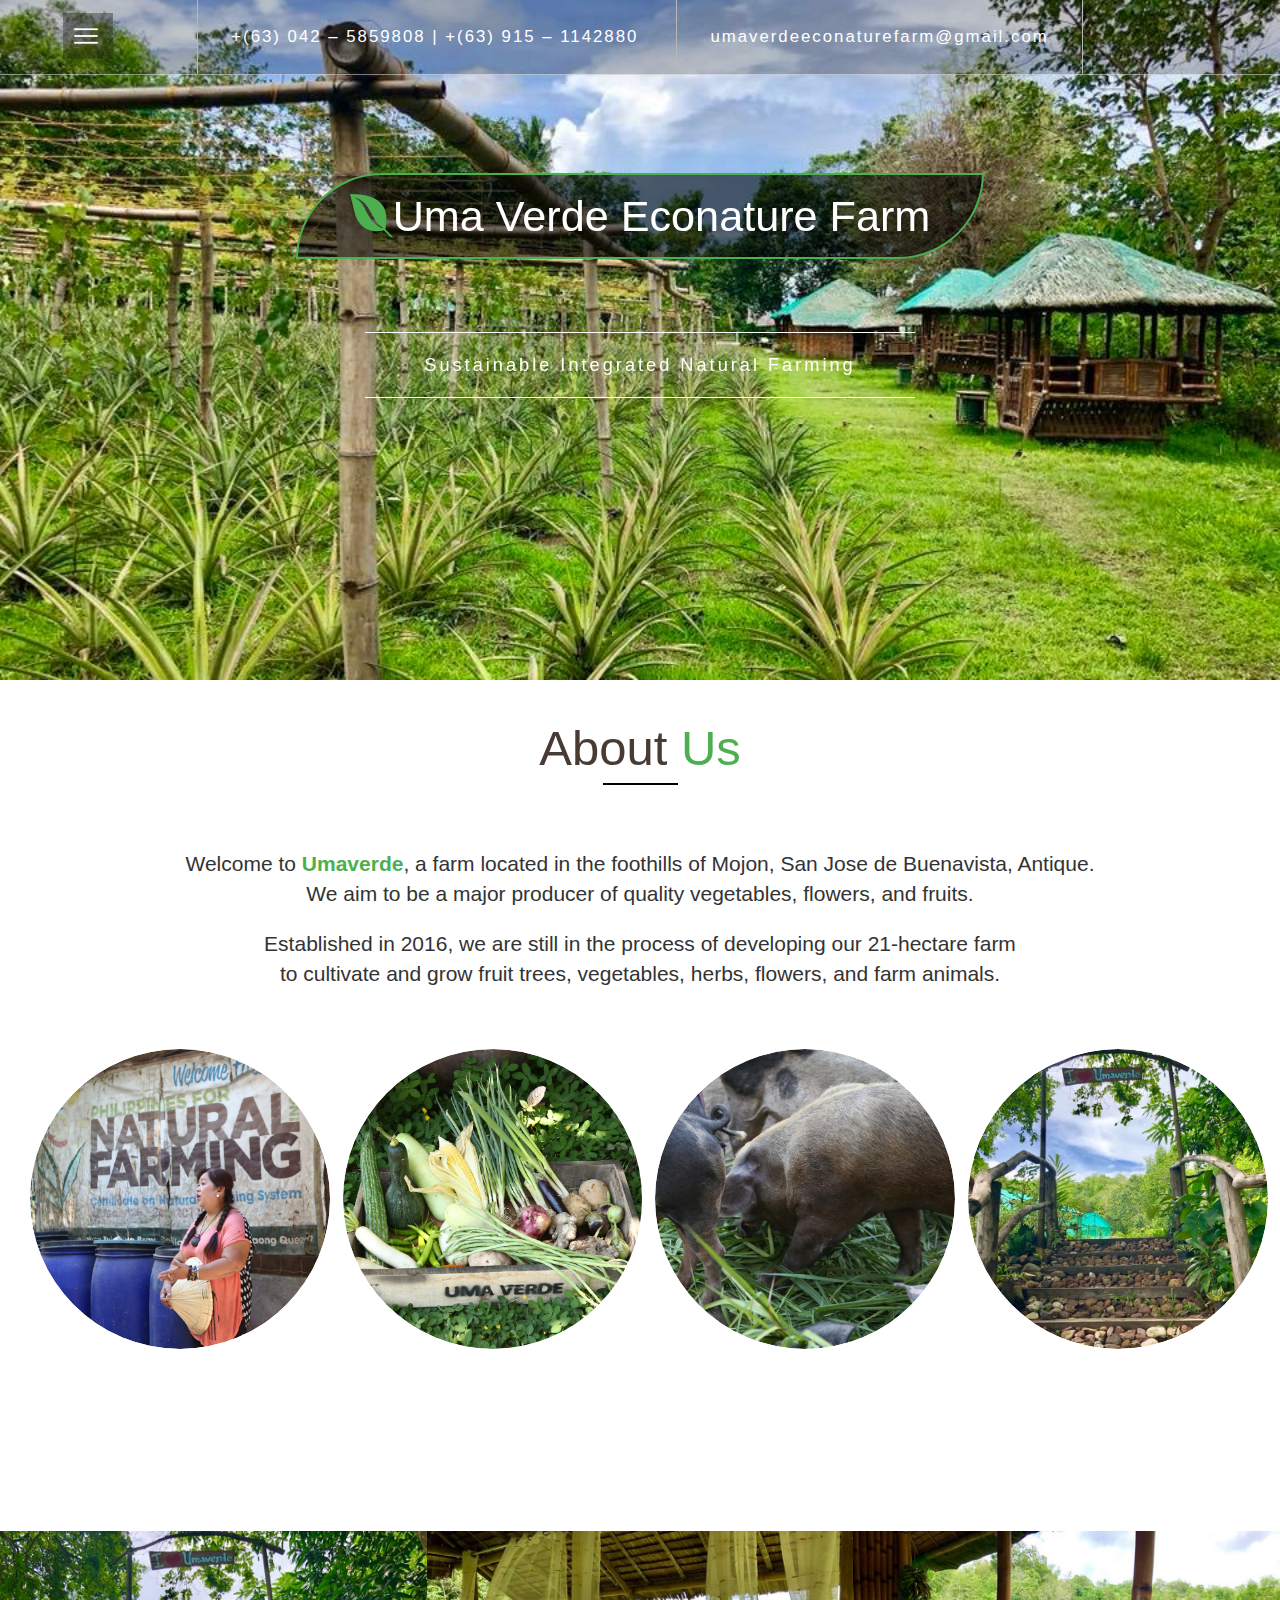
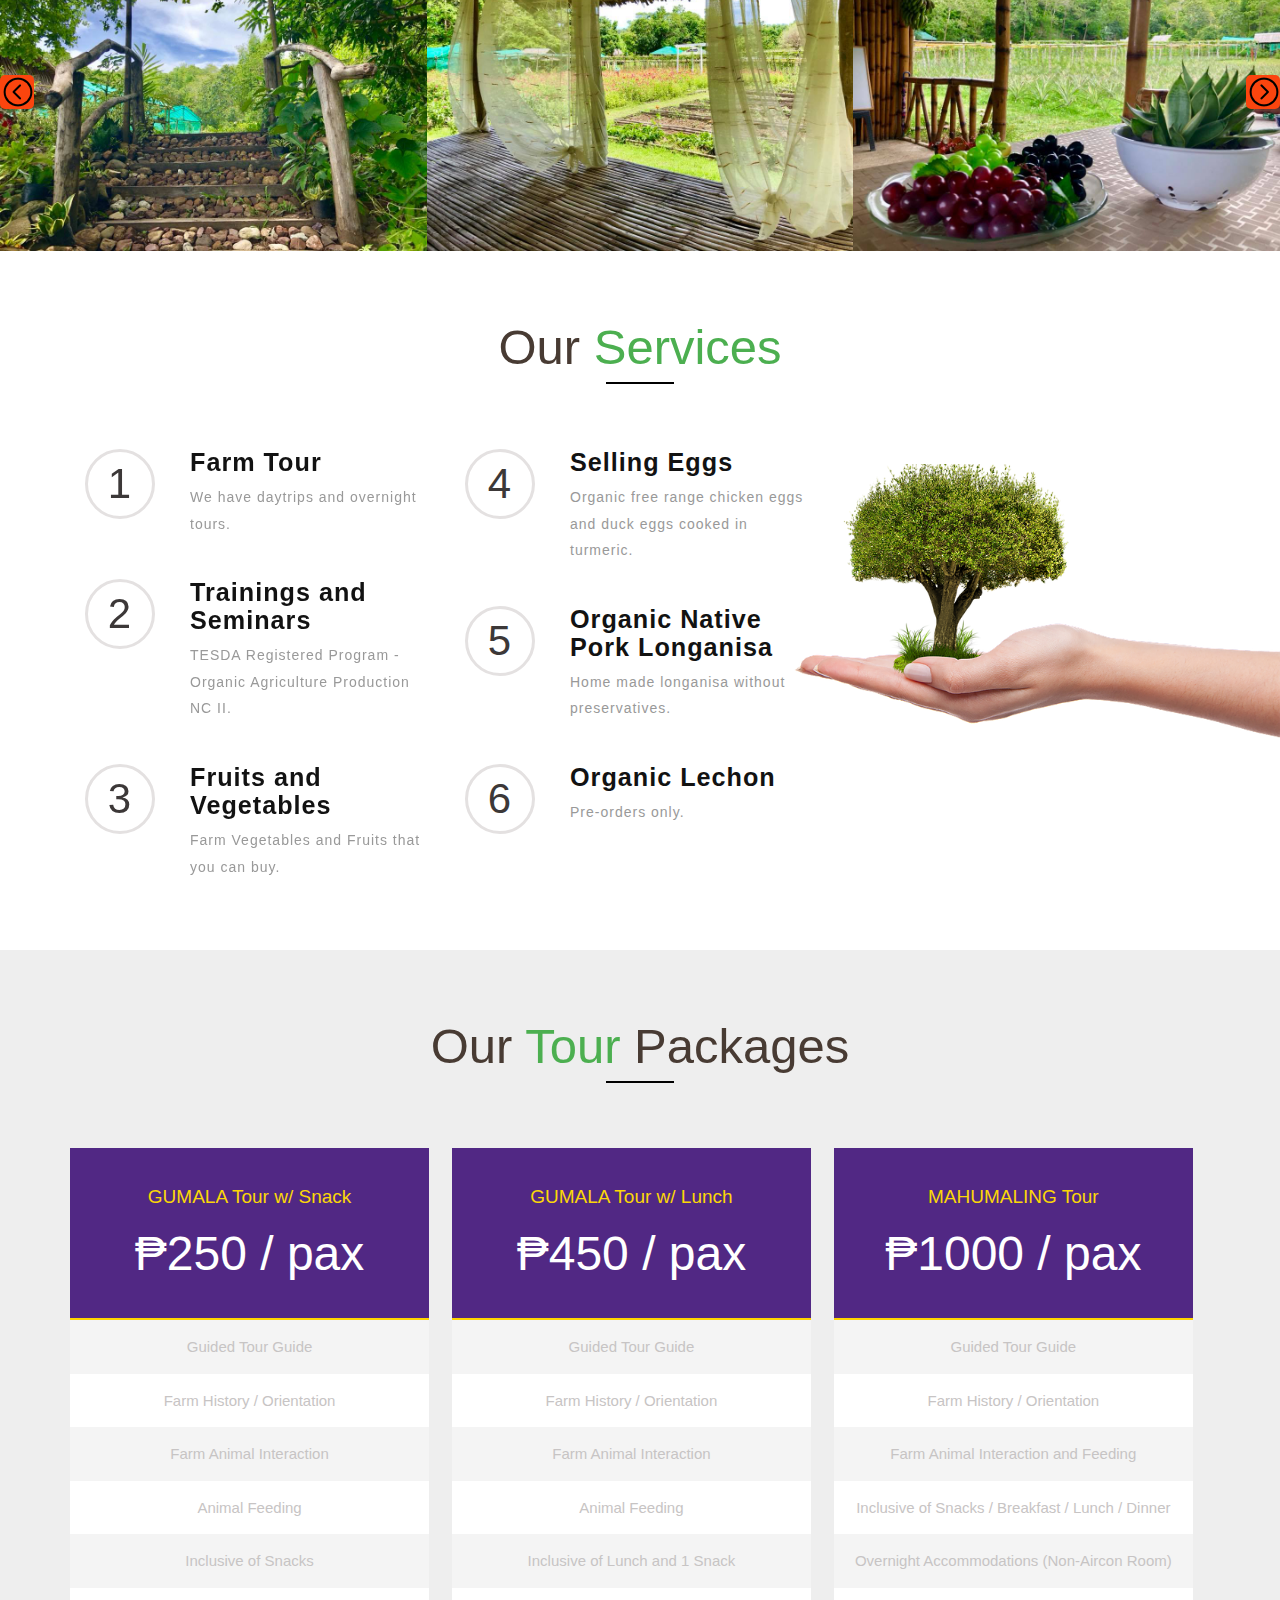
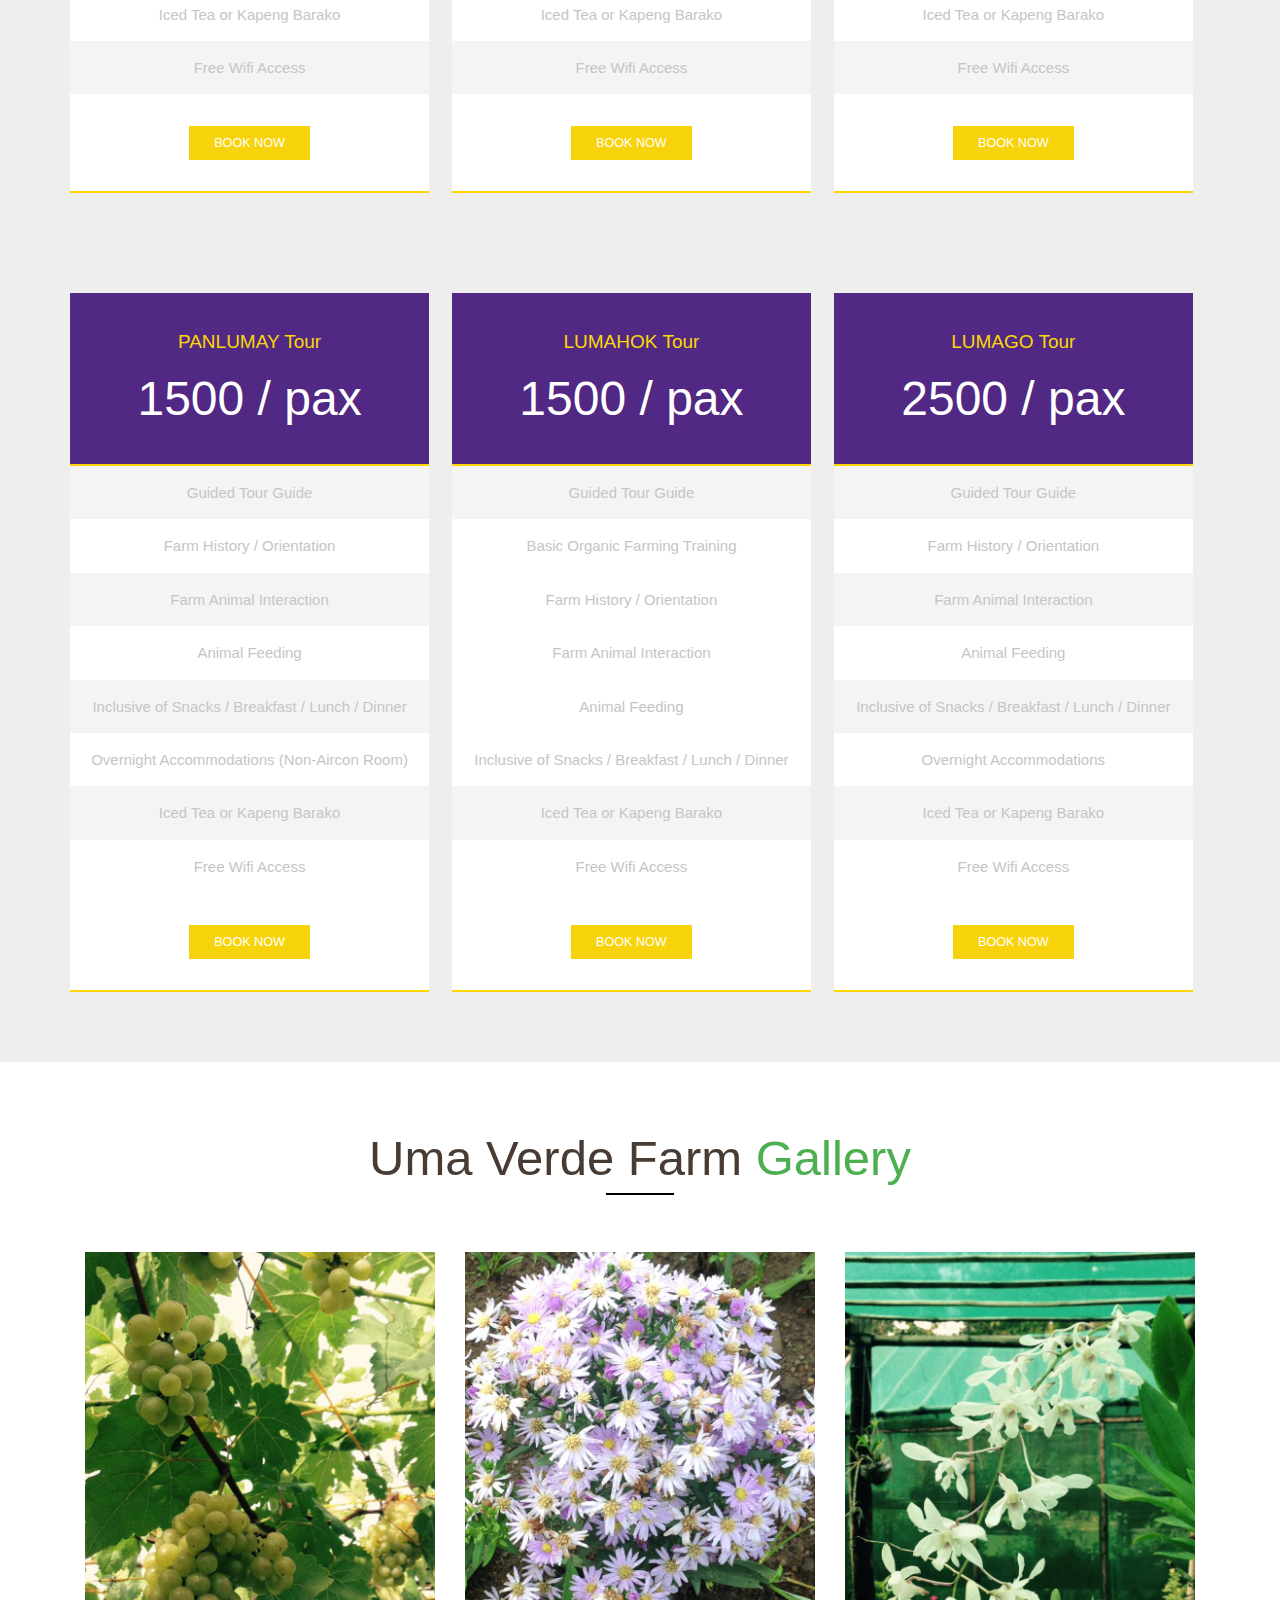
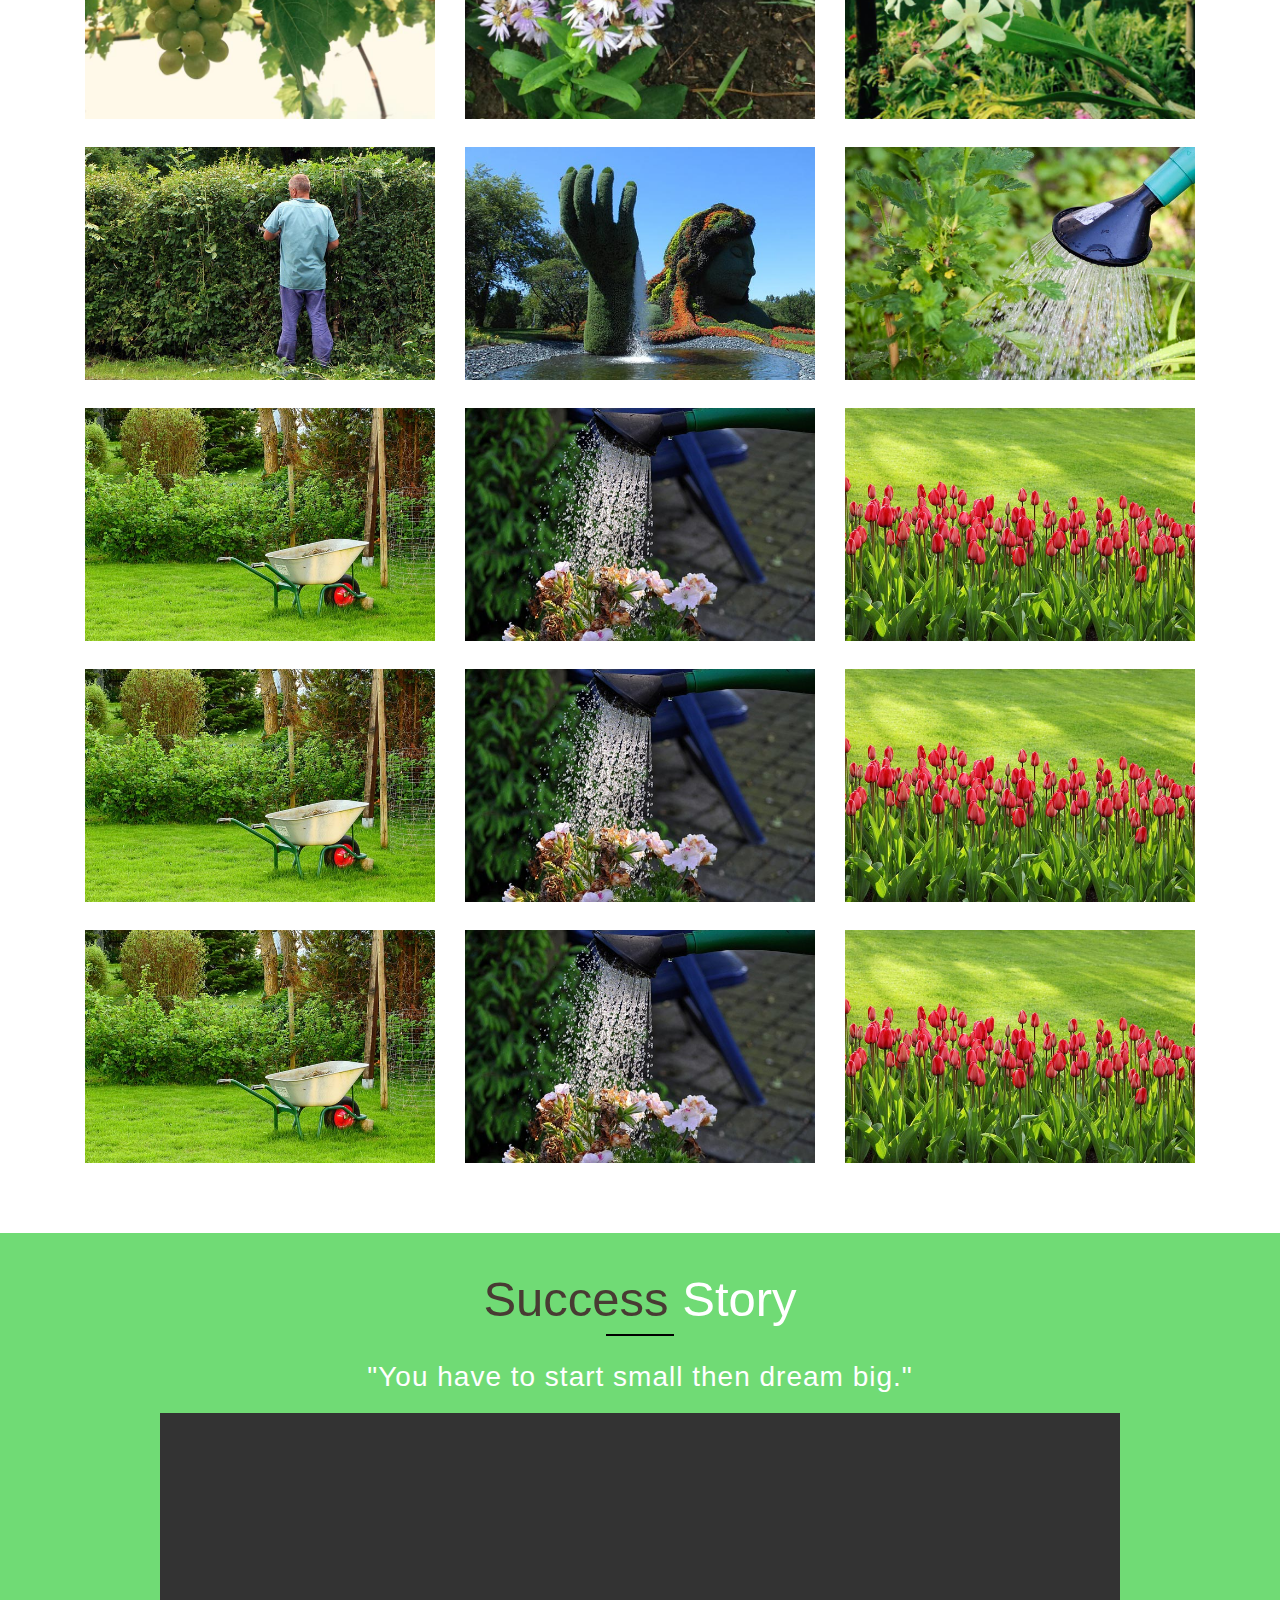
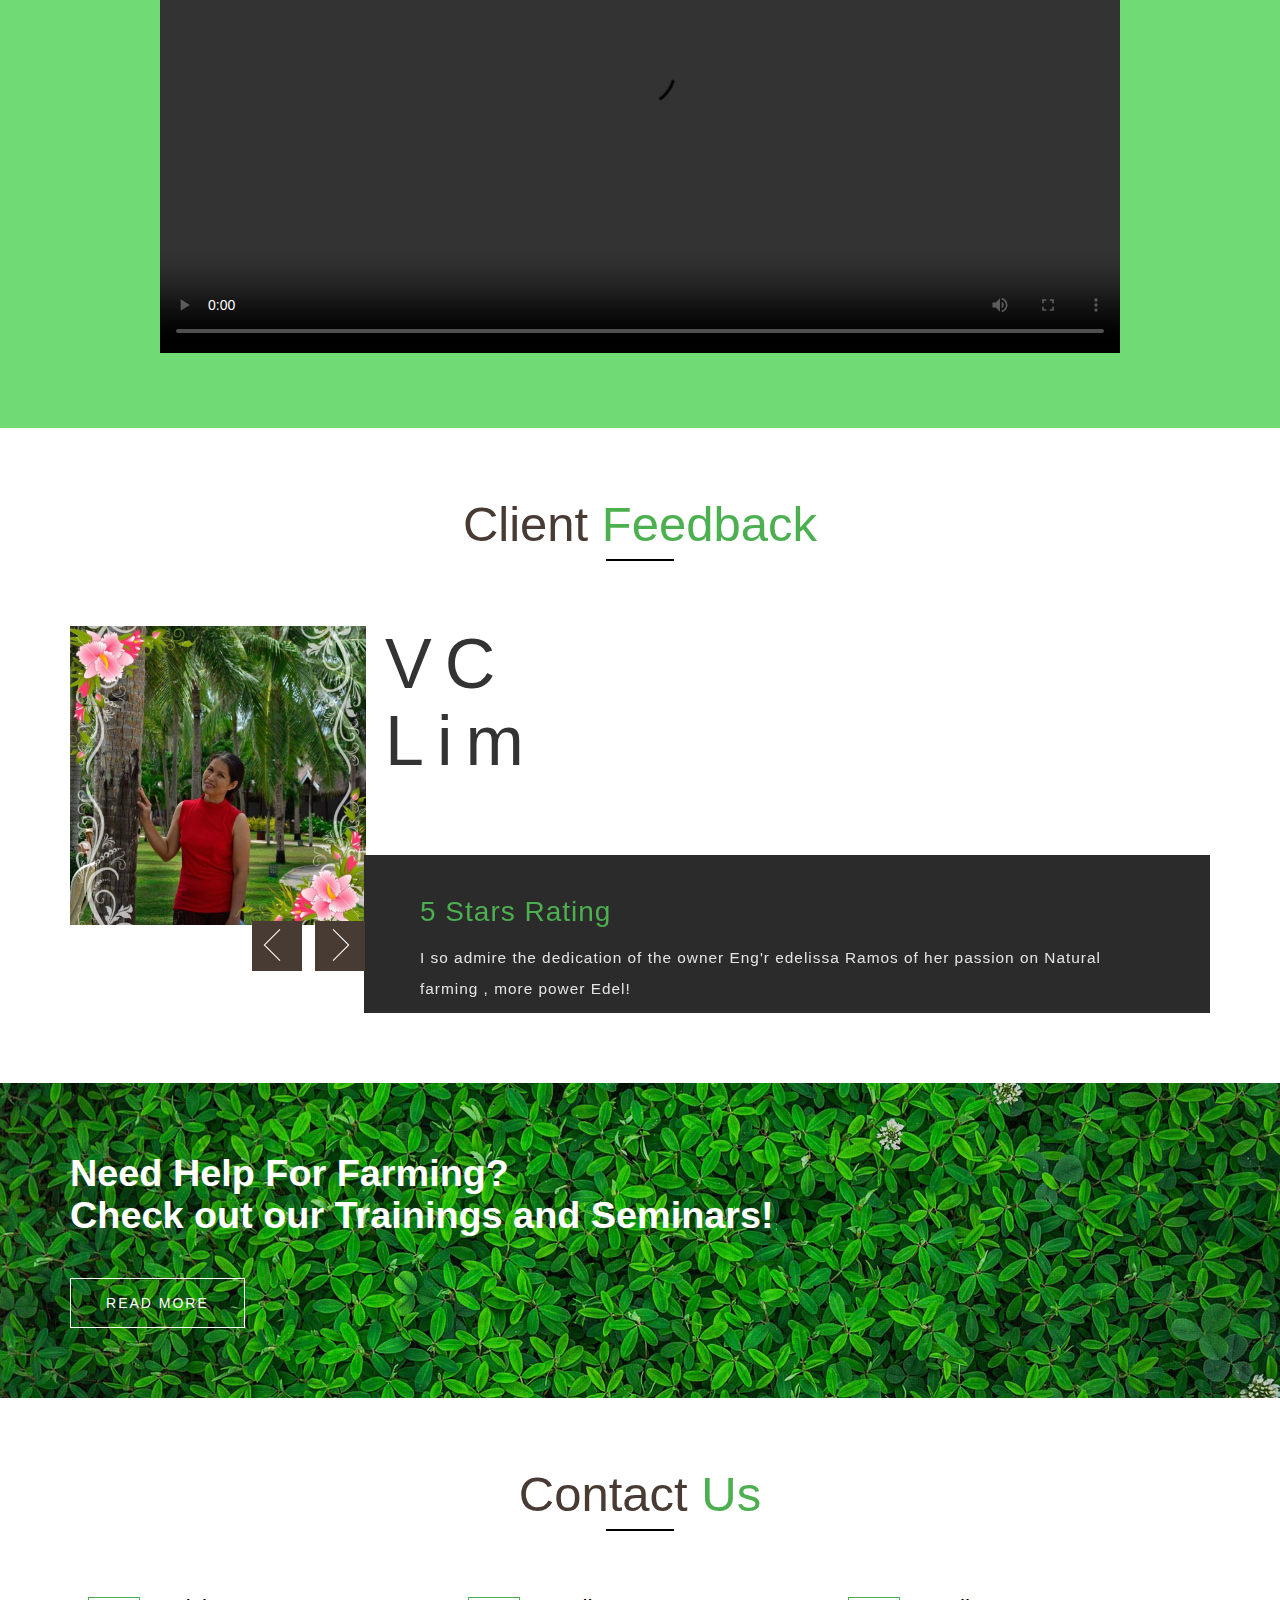
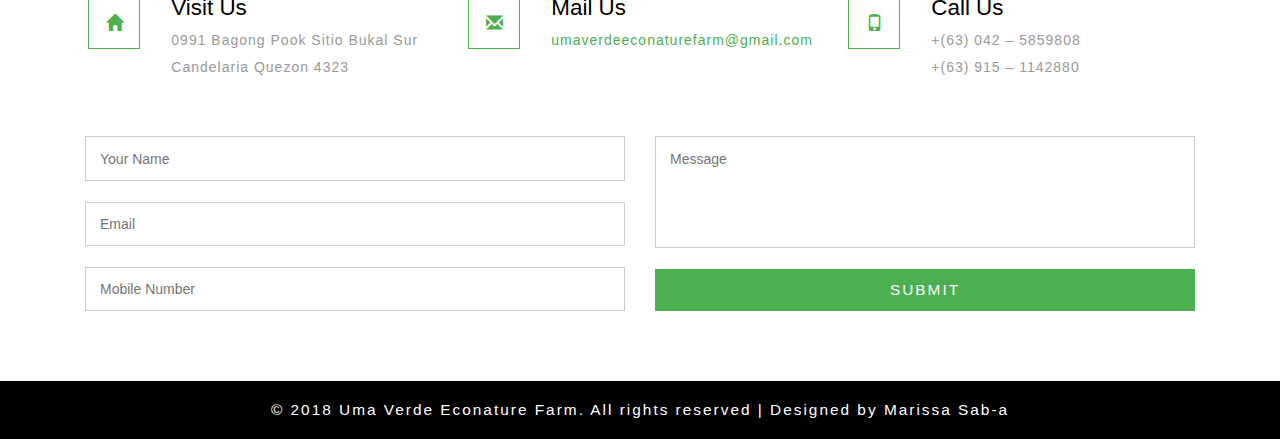
==== commit e8e4e92d: "day 2" ====
--- a/index.html
+++ b/index.html
@@ -3,29 +3,18 @@
 
 <head>
 	<title>Uma Verde Econature Farm</title>
-	<!-- Meta tag Keywords -->
 	<meta name="viewport" content="width=device-width, initial-scale=1">
 	<meta http-equiv="Content-Type" content="text/html; charset=utf-8" />
-	<meta name="keywords" content="Uma Verde Econature Farm"/>
-	<!--// Meta tag Keywords -->
-	<!-- css files -->
+	<meta name="keywords" content="Uma Verde Econature Farm" />
 	<link rel="stylesheet" href="css/bootstrap.css" type="text/css" media="all">
-	<!-- Bootstrap-Core-CSS -->
 	<link rel="stylesheet" href="css/style.css" type="text/css" media="all" />
-	<!-- Style-CSS -->
 	<link rel="stylesheet" href="css/font-awesome.css" type="text/css" media="all">
-	<!-- Font-Awesome-Icons-CSS -->
 	<link href="css/nav.css" rel="stylesheet" type="text/css" media="all" />
-	<!-- For-Navigation-CSS -->
 	<link href="css/lsb.css" rel="stylesheet" type="text/css" media="all">
-	<!-- For-Gallery -->
-	<!-- //css files -->
-	<!-- web fonts -->
-	<link href="//fonts.googleapis.com/css?family=Josefin+Sans:100,100i,300,300i,400,400i,600,600i,700,700i&amp;subset=latin-ext"
-	    rel="stylesheet">
+	<!-- <link href="//fonts.googleapis.com/css?family=Josefin+Sans:100,100i,300,300i,400,400i,600,600i,700,700i&amp;subset=latin-ext"
+	 rel="stylesheet">
 	<link href="//fonts.googleapis.com/css?family=Nunito+Sans:200,200i,300,300i,400,400i,600,600i,700,700i,800,800i,900,900i&amp;subset=latin-ext"
-	    rel="stylesheet">
-	<!-- //web fonts -->
+	 rel="stylesheet"> -->
 </head>
 
 <body>
@@ -37,14 +26,14 @@
 				<div class="nav-w3lm">
 					<p>
 						<button id="trigger-overlay" type="button">
-						<img src="images/menu.png" class="img-responsive" alt="menu">
-
-					</button>
+							<img src="images/menu.png" class="img-responsive" alt="menu">
+
+						</button>
 					</p>
 				</div>
 				<!-- open/close -->
 				<div class="overlay overlay-boxes">
-					<svg xmlns="http://www.w3.org/2000/svg" width="100%" height="101%" viewBox="0 0 1440 806" preserveAspectRatio="none">
+					<svg width="100%" height="101%" viewBox="0 0 1440 806" preserveAspectRatio="none">
 						<path d="m0.005959,200.364029l207.551124,0l0,204.342453l-207.551124,0l0,-204.342453z" />
 						<path d="m0.005959,400.45401l207.551124,0l0,204.342499l-207.551124,0l0,-204.342499z" />
 						<path d="m0.005959,600.544067l207.551124,0l0,204.342468l-207.551124,0l0,-204.342468z" />
@@ -82,7 +71,7 @@
 							<li><a href="#services" class="scroll">Services</a></li>
 							<li><a href="#expert" class="scroll">Experts</a></li>
 							<li><a href="#gallery" class="scroll">Gallery</a></li>
-							<li><a href="#mail" class="scroll">Mail Us</a></li>
+							<li><a href="#mail" class="scroll">Contact Us</a></li>
 						</ul>
 					</nav>
 				</div>
@@ -112,8 +101,10 @@
 				<div class="sentence">
 					<div class="popEffect">
 						<span>Tourist Attraction in Candelaria Quezon</span>
-						<span>Sustainable Integrated Natural Farming</span>
-						<span>Organic and Native Pigs, Chicken and Plants</span>
+						<span>Tourist Attraction in Candelaria Quezon</span>
+						<span>Tourist Attraction in Candelaria Quezon</span>
+						<!-- <span>Sustainable Integrated Natural Farming</span> -->
+						<!-- <span>Organic Plants, Native Pigs and Chicken</span> -->
 					</div>
 				</div>
 			</section>
@@ -122,31 +113,55 @@
 	<!-- //banner -->
 	<!-- about -->
 	<div class="about-w3l" id="about">
-		<div class="container">
+		<div class="container-fluid">
 			<h2 class="title-w3l">About <span>Us</span></h2>
-			<div class="col-md-4 col-xs-4 col-news-top">
+			<div class="container" style="text-align: center">
+				<span class="about-text">Welcome
+					to <span style="color:#4CAF50; font-weight: bold">Umaverde</span>, a farm located in the foothills of Mojon, San
+					Jose de Buenavista, Antique. <br>
+					We aim to be a major producer of quality vegetables, flowers, and fruits.</span>
+				<br>
+				<br>
+				<span class="about-text">
+					Established in 2016, we are still in the process of developing our 21-hectare farm<br>to cultivate and grow fruit
+					trees, vegetables, herbs, flowers, and farm animals.
+				</span>
+				<br>
+				<br>
+				<br>
+				<br>
+			</div>
+			<div class="col-md-3 col-xs-3 col-news-top">
 				<div class="date-in">
 					<img class="img-responsive mix-in" src="images/c1.jpg" alt="">
 				</div>
-				<div class="text-about ab-agile1">
-					<h4>Hedge Trimming</h4>
-				</div>
-			</div>
-			<div class="col-md-4 col-xs-4 col-news-top">
+				<!-- <div class="text-about ab-agile1">
+					<h4>Training and Seminars</h4>
+				</div> -->
+			</div>
+			<div class="col-md-3 col-xs-3 col-news-top">
 				<div class="date-in">
 					<img class="img-responsive mix-in" src="images/c2.jpg" alt="">
 				</div>
-				<div class="text-about ab-agile2">
-					<h4>Grass sod & Turf Laying</h4>
-				</div>
-			</div>
-			<div class="col-md-4 col-xs-4 col-news-top">
+				<!-- <div class="text-about ab-agile2">
+					<h4>Organic Plants</h4>
+				</div> -->
+			</div>
+			<div class="col-md-3 col-xs-3 col-news-top">
 				<div class="date-in">
 					<img class="img-responsive mix-in" src="images/c3.jpg" alt="">
 				</div>
-				<div class="text-about ab-agile3">
-					<h4>Saplings and Seeds</h4>
-				</div>
+				<!-- <div class="text-about ab-agile4">
+					<h4>Native Pigs and Chiken</h4>
+				</div> -->
+			</div>
+			<div class="col-md-3 col-xs-3 col-news-top">
+				<div class="date-in">
+					<img class="img-responsive mix-in" src="images/c4.jpg" alt="">
+				</div>
+				<!-- <div class="text-about ab-agile3">
+					<h4>Tourist Attraction</h4>
+				</div> -->
 			</div>
 			<div class="clearfix"> </div>
 		</div>
@@ -244,8 +259,8 @@
 						<p>1</p>
 					</div>
 					<div class="wthree_offer_grid1">
-						<h4>Watering Garden</h4>
-						<p class="w3_agileits_service_para">Duis autem vel eum iriure dolor in hendrerit in vulput ate velit esse molestie.</p>
+						<h4>Farm Tour</h4>
+						<p class="w3_agileits_service_para">We have daytrips and overnight tours.</p>
 					</div>
 					<div class="clearfix"> </div>
 				</div>
@@ -254,8 +269,8 @@
 						<p>2</p>
 					</div>
 					<div class="wthree_offer_grid1">
-						<h4>Rubbish Removal</h4>
-						<p class="w3_agileits_service_para">Duis autem vel eum iriure dolor in hendrerit in vulput ate velit esse molestie.</p>
+						<h4>Trainings and Seminars</h4>
+						<p class="w3_agileits_service_para">TESDA Registered Program - Organic Agriculture Production NC II.</p>
 					</div>
 					<div class="clearfix"> </div>
 				</div>
@@ -264,8 +279,8 @@
 						<p>3</p>
 					</div>
 					<div class="wthree_offer_grid1">
-						<h4>Planting Tree</h4>
-						<p class="w3_agileits_service_para">Duis autem vel eum iriure dolor in hendrerit in vulput ate velit esse molestie.</p>
+						<h4>Fruits and Vegetables</h4>
+						<p class="w3_agileits_service_para">Farm Vegetables and Fruits that you can buy.</p>
 					</div>
 					<div class="clearfix"> </div>
 				</div>
@@ -276,8 +291,8 @@
 						<p>4</p>
 					</div>
 					<div class="wthree_offer_grid1">
-						<h4>Tree Cleaning</h4>
-						<p class="w3_agileits_service_para">Duis autem vel eum iriure dolor in hendrerit in vulput ate velit esse molestie.</p>
+						<h4>Selling Eggs</h4>
+						<p class="w3_agileits_service_para">Organic free range chicken eggs and duck eggs cooked in turmeric.</p>
 					</div>
 					<div class="clearfix"> </div>
 				</div>
@@ -286,8 +301,18 @@
 						<p>5</p>
 					</div>
 					<div class="wthree_offer_grid1">
-						<h4>Support Center</h4>
-						<p class="w3_agileits_service_para">Duis autem vel eum iriure dolor in hendrerit in vulput ate velit esse molestie.</p>
+						<h4>Organic Native Pork Longanisa</h4>
+						<p class="w3_agileits_service_para">Home made longanisa without preservatives.</p>
+					</div>
+					<div class="clearfix"> </div>
+				</div>
+				<div class="agile_offer_grid">
+					<div class="agile_offer_grid_pos">
+						<p>6</p>
+					</div>
+					<div class="wthree_offer_grid1">
+						<h4>Organic Lechon</h4>
+						<p class="w3_agileits_service_para">Pre-orders only.</p>
 					</div>
 					<div class="clearfix"> </div>
 				</div>
@@ -303,8 +328,8 @@
 			<div class="pricing-grids">
 				<div class="pricing-grid1">
 					<div class="price-value">
-						<h5>GUMALA  Tour w/ Snack</h5>
-						<h3><a href="#">P250.00 / per pax</a></h3>
+						<h5>GUMALA Tour w/ Snack</h5>
+						<h3><a href="#">₱250 / pax</a></h3>
 						<!-- <p>Best for garden cleaning</p> -->
 					</div>
 					<div class="price-bg">
@@ -314,7 +339,7 @@
 							<li class="whyt"><a href="#">Farm Animal Interaction</a></li>
 							<li><a href="#">Animal Feeding</a></li>
 							<li class="whyt"><a href="#">Inclusive of Snacks</a></li>
-							<li class="whyt"><a href="#">Iced Tea or Kapeng Barako</a></li>
+							<li class="#"><a href="#">Iced Tea or Kapeng Barako</a></li>
 							<li class="whyt"><a href="#">Free Wifi Access</a></li>
 						</ul>
 						<div class="cart1">
@@ -322,48 +347,122 @@
 						</div>
 					</div>
 				</div>
-				<div class="pricing-grid2">
-					<div class="price-value two">
-						<h5>PREMIUM</h5>
-						<h3><a href="#">$30/mo</a></h3>
-						<p>Best for garden cleaning</p>
+				<div class="pricing-grid1">
+					<div class="price-value">
+						<h5>GUMALA Tour w/ Lunch</h5>
+						<h3><a href="#">₱450 / pax</a></h3>
+						<!-- <p>Best for garden cleaning</p> -->
 					</div>
 					<div class="price-bg">
 						<ul>
-							<li class="whyt"><a href="#">Garden Supplies</a></li>
-							<li><a href="#">Lifetime Support</a></li>
-							<li class="whyt"><a href="#">Important Changes</a></li>
-							<li><a href="#">Garden Machines</a></li>
-							<li class="whyt"><a href="#">Garden Planning </a></li>
+							<li class="whyt"><a href="#">Guided Tour Guide</a></li>
+							<li><a href="#">Farm History / Orientation</a></li>
+							<li class="whyt"><a href="#">Farm Animal Interaction</a></li>
+							<li><a href="#">Animal Feeding</a></li>
+							<li class="whyt"><a href="#">Inclusive of Lunch and 1 Snack</a></li>
+							<li class="#"><a href="#">Iced Tea or Kapeng Barako</a></li>
+							<li class="whyt"><a href="#">Free Wifi Access</a></li>
 						</ul>
-						<div class="cart2">
+						<div class="cart1">
 							<a class="popup-with-zoom-anim" href="#small-dialog">Book Now</a>
 						</div>
 					</div>
 				</div>
-				<div class="pricing-grid3">
-					<div class="price-value three">
-						<h5>BASIC</h5>
-						<h3><a href="#">$10/mo</a></h3>
-						<p>Best for garden cleaning</p>
+				<div class="pricing-grid1">
+					<div class="price-value">
+						<h5>MAHUMALING Tour</h5>
+						<h3><a href="#">₱1000 / pax</a></h3>
+						<!-- <p>Best for garden cleaning</p> -->
 					</div>
 					<div class="price-bg">
 						<ul>
-							<li class="whyt"><a href="#">Preparing Landscape</a></li>
-							<li><a href="#">Important Changes</a></li>
-							<li class="whyt"><a href="#">Garden Services</a></li>
-							<li><a href="#">Professional Staff</a></li>
-							<li class="whyt"><a href="#">Garden Supplies</a></li>
+							<li class="whyt"><a href="#">Guided Tour Guide</a></li>
+							<li><a href="#">Farm History / Orientation</a></li>
+							<li class="whyt"><a href="#">Farm Animal Interaction and Feeding</a></li>
+							<li class="#"><a href="#">Inclusive of Snacks / Breakfast / Lunch / Dinner</a></li>
+							<li class="whyt"><a href="#">Overnight Accommodations (Non-Aircon Room)</a></li>
+							<li class="#"><a href="#">Iced Tea or Kapeng Barako</a></li>
+							<li class="whyt"><a href="#">Free Wifi Access</a></li>
 						</ul>
-						<div class="cart3">
+						<div class="cart1">
 							<a class="popup-with-zoom-anim" href="#small-dialog">Book Now</a>
 						</div>
 					</div>
 				</div>
-				<div class="clearfix"> </div>
-			</div>
-			<div class="clearfix"> </div>
-		</div>
+			</div>
+		</div>
+
+		<div class="container" style="padding-top: 100px">
+			<div class="pricing-grids">
+				<div class="pricing-grid1">
+					<div class="price-value">
+						<h5>PANLUMAY Tour</h5>
+						<h3><a href="#">1500 / pax</a></h3>
+						<!-- <p>Best for garden cleaning</p> -->
+					</div>
+					<div class="price-bg">
+						<ul>
+							<li class="whyt"><a href="#">Guided Tour Guide</a></li>
+							<li><a href="#">Farm History / Orientation</a></li>
+							<li class="whyt"><a href="#">Farm Animal Interaction</a></li>
+							<li><a href="#">Animal Feeding</a></li>
+							<li class="whyt"><a href="#">Inclusive of Snacks / Breakfast / Lunch / Dinner</a></li>
+							<li class="#"><a href="#">Overnight Accommodations (Non-Aircon Room)</a></li>
+							<li class="whyt"><a href="#">Iced Tea or Kapeng Barako</a></li>
+							<li class="#"><a href="#">Free Wifi Access</a></li>
+							<div class="cart1">
+								<a class="popup-with-zoom-anim" href="#small-dialog">Book Now</a>
+							</div>
+					</div>
+				</div>
+				<div class="pricing-grid1">
+					<div class="price-value">
+						<h5>LUMAHOK Tour</h5>
+						<h3><a href="#">1500 / pax</a></h3>
+						<!-- <p>Best for garden cleaning</p> -->
+					</div>
+					<div class="price-bg">
+						<ul>
+							<li class="whyt"><a href="#">Guided Tour Guide</a></li>
+							<li class="#"><a href="#">Basic Organic Farming Training</a></li>
+							<li><a href="whyt">Farm History / Orientation</a></li>
+							<li class="#"><a href="#">Farm Animal Interaction</a></li>
+							<li><a href="whyt">Animal Feeding</a></li>
+							<li class="#"><a href="#">Inclusive of Snacks / Breakfast / Lunch / Dinner</a></li>
+							<li class="whyt"><a href="#">Iced Tea or Kapeng Barako</a></li>
+							<li class="#"><a href="#">Free Wifi Access</a></li>
+						</ul>
+						<div class="cart1">
+							<a class="popup-with-zoom-anim" href="#small-dialog">Book Now</a>
+						</div>
+					</div>
+				</div>
+				<div class="pricing-grid1">
+					<div class="price-value">
+						<h5>LUMAGO Tour</h5>
+						<h3><a href="#">2500 / pax</a></h3>
+						<!-- <p>Best for garden cleaning</p> -->
+					</div>
+					<div class="price-bg">
+						<ul>
+							<li class="whyt"><a href="#">Guided Tour Guide</a></li>
+							<li><a href="#">Farm History / Orientation</a></li>
+							<li class="whyt"><a href="#">Farm Animal Interaction</a></li>
+							<li><a href="#">Animal Feeding</a></li>
+							<li class="whyt"><a href="#">Inclusive of Snacks / Breakfast / Lunch / Dinner</a></li>
+							<li class="#"><a href="#">Overnight Accommodations</a></li>
+							<li class="whyt"><a href="#">Iced Tea or Kapeng Barako</a></li>
+							<li class="#"><a href="#">Free Wifi Access</a></li>
+						</ul>
+						<div class="cart1">
+							<a class="popup-with-zoom-anim" href="#small-dialog">Book Now</a>
+						</div>
+					</div>
+				</div>
+			</div>
+		</div>
+
+		<div class="clearfix"> </div>
 	</div>
 
 	<!-- Popup-Box -->
@@ -372,16 +471,16 @@
 			<div class="pop_up">
 				<div class="payment-online-form-left w3-agileits">
 					<form action="#" method="post">
-						<h4>Personal Details</h4>
+						<h4>Booking Details</h4>
 						<ul>
-							<li><input type="text" name="First Name" placeholder="First Name" required=""></li>
-							<li><input type="text" name="Last Name" placeholder="Last Name" required=""></li>
+							<li><input type="text" name="Full Name" placeholder="Full Name" required=""></li>
+							<li><input type="text" name="Date" placeholder="Date" required=""></li>
 						</ul>
 						<ul>
 							<li><input type="email" class="email" name="Email" placeholder="Email" required=""></li>
 							<li><input type="text" name="Number" placeholder="Mobile Number" required=""></li>
 						</ul>
-						<textarea name="Message" placeholder="Address..." required=""></textarea>
+						<textarea name="Message" placeholder="More Information" required=""></textarea>
 						<div class="clearfix"></div>
 
 						<ul class="payment-sendbtns">
@@ -400,7 +499,7 @@
 	<!-- gallery -->
 	<div class="gallery" id="gallery">
 		<div class="container">
-			<h3 class="title-w3l">Beautiful <span>Gallery</span></h3>
+			<h3 class="title-w3l">Uma Verde Farm <span>Gallery</span></h3>
 			<div class="w3layouts_gallery_grids">
 				<div class="col-md-4 col-xs-4 w3layouts_gallery_grid">
 					<a href="images/g1.jpg" class="lsb-preview" data-lsb-group="header">
@@ -408,7 +507,8 @@
 							<img src="images/g1.jpg" alt=" " class="img-responsive">
 							<div class="w3layouts_news_grid_pos">
 								<div class="wthree_text">
-									<h3>Garden Care</h3>
+									<h3>Flower</h3>
+									<small>CLICK HERE TO VEIW</small>
 								</div>
 							</div>
 						</div>
@@ -466,6 +566,78 @@
 					<a href="images/g6.jpg" class="lsb-preview" data-lsb-group="header">
 						<div class="w3layouts_news_grid">
 							<img src="images/g6.jpg" alt=" " class="img-responsive">
+							<div class="w3layouts_news_grid_pos">
+								<div class="wthree_text">
+									<h3>Garden Care</h3>
+								</div>
+							</div>
+						</div>
+					</a>
+				</div>
+				<div class="col-md-4 col-xs-4 w3layouts_gallery_grid">
+					<a href="images/g7.jpg" class="lsb-preview" data-lsb-group="header">
+						<div class="w3layouts_news_grid">
+							<img src="images/g7.jpg" alt=" " class="img-responsive">
+							<div class="w3layouts_news_grid_pos">
+								<div class="wthree_text">
+									<h3>Garden Care</h3>
+								</div>
+							</div>
+						</div>
+					</a>
+				</div>
+				<div class="col-md-4 col-xs-4 w3layouts_gallery_grid">
+					<a href="images/g8.jpg" class="lsb-preview" data-lsb-group="header">
+						<div class="w3layouts_news_grid">
+							<img src="images/g8.jpg" alt=" " class="img-responsive">
+							<div class="w3layouts_news_grid_pos">
+								<div class="wthree_text">
+									<h3>Garden Care</h3>
+								</div>
+							</div>
+						</div>
+					</a>
+				</div>
+				<div class="col-md-4 col-xs-4 w3layouts_gallery_grid">
+					<a href="images/g9.jpg" class="lsb-preview" data-lsb-group="header">
+						<div class="w3layouts_news_grid">
+							<img src="images/g9.jpg" alt=" " class="img-responsive">
+							<div class="w3layouts_news_grid_pos">
+								<div class="wthree_text">
+									<h3>Garden Care</h3>
+								</div>
+							</div>
+						</div>
+					</a>
+				</div>
+				<div class="col-md-4 col-xs-4 w3layouts_gallery_grid">
+					<a href="images/g7.jpg" class="lsb-preview" data-lsb-group="header">
+						<div class="w3layouts_news_grid">
+							<img src="images/g7.jpg" alt=" " class="img-responsive">
+							<div class="w3layouts_news_grid_pos">
+								<div class="wthree_text">
+									<h3>Garden Care</h3>
+								</div>
+							</div>
+						</div>
+					</a>
+				</div>
+				<div class="col-md-4 col-xs-4 w3layouts_gallery_grid">
+					<a href="images/g8.jpg" class="lsb-preview" data-lsb-group="header">
+						<div class="w3layouts_news_grid">
+							<img src="images/g8.jpg" alt=" " class="img-responsive">
+							<div class="w3layouts_news_grid_pos">
+								<div class="wthree_text">
+									<h3>Garden Care</h3>
+								</div>
+							</div>
+						</div>
+					</a>
+				</div>
+				<div class="col-md-4 col-xs-4 w3layouts_gallery_grid">
+					<a href="images/g9.jpg" class="lsb-preview" data-lsb-group="header">
+						<div class="w3layouts_news_grid">
+							<img src="images/g9.jpg" alt=" " class="img-responsive">
 							<div class="w3layouts_news_grid_pos">
 								<div class="wthree_text">
 									<h3>Garden Care</h3>
@@ -517,11 +689,13 @@
 	<!-- //gallery -->
 	<!-- team -->
 	<div class="team-w3" id="expert">
-		<div class="container">
-			<h3 class="title-w3l">Expert <span>Members</span></h3>
-			<p class="team-p">The secret to success is good leadership, and good leadership is all about making the lives of your team members or workers
-				better.</p>
-			<div class="w3_services_grids">
+		<div class="container" style="text-align: center">
+			<h3 class="title-w3l" style="margin-top: -30px">Success <span>Story</span></h3>
+			<p class="team-p" style="margin-top: -50px; margin-bottom: 10px">"You have to start small then dream big."</p>
+			<video width="960" height="540" controls>
+				<source src="images/movie.mp4" type="video/mp4">
+			</video>
+			<!-- <div class="w3_services_grids">
 				<div class="col-md-3 col-xs-3 w3ls_team_grid">
 					<div class="w3ls_team_grid1 hover15">
 						<figure>
@@ -587,7 +761,7 @@
 					<p>Worker</p>
 				</div>
 				<div class="clearfix"> </div>
-			</div>
+			</div> -->
 		</div>
 	</div>
 	<!-- //team -->
@@ -601,20 +775,19 @@
 					<button class="previous"><b>« Previous</b></button>
 					<button class="next"><b>Next »</b></button>
 					<div class="strip">
-						<div class="slide sticky">
+						<div class="slide">
 							<div class="agileinfo_team_grid">
 								<div class="agileinfo_team_grid1">
 									<div class="agileinfo_team_grid1_text">
 										<div class="agileinfo_team_grid1_pos">
-											<img src="images/te1.jpg" alt=" " class="img-responsive" />
+											<img src="images/vc_lim.jpg" alt=" " class="img-responsive" />
 										</div>
 										<div class="pos-mk-h3">
-											<h4>Pathrika <span>Henry</span></h4>
+											<h4>VC <span>Lim</span></h4>
 										</div>
 										<div class="as-pos-botm">
-											<h5>Great! Gerden care service</h5>
-											<p>Sed eu sollicitudin ex Donec malesuada maur ac lectus molestie tristique, Sed eu sollicitudin ex Donec malesuada
-												maur ac lectus molestie tristique, Sed eu sollicitudin ex Donec malesuada maur ac lectus molestie tristique.</p>
+											<h5>5 Stars Rating</h5>
+											<p>I so admire the dedication of the owner Eng'r edelissa Ramos of her passion on Natural farming , more power Edel!</p>
 										</div>
 										<div class="clearfix"></div>
 									</div>
@@ -633,8 +806,32 @@
 										</div>
 										<div class="as-pos-botm">
 											<h5>Beautiful Garden</h5>
-											<p>Sed eu sollicitudin ex Donec malesuada maur ac lectus molestie tristique, Sed eu sollicitudin ex Donec malesuada
-												maur ac lectus molestie tristique, Sed eu sollicitudin ex Donec malesuada maur ac lectus molestie tristique.</p>
+											<p>Sed eu sollicitudin ex Donec malesuada maur ac lectus molestie tristique, Sed eu sollicitudin ex Donec
+												malesuada
+												maur ac lectus molestie tristique, Sed eu sollicitudin ex Donec malesuada maur ac lectus molestie
+												tristique.</p>
+										</div>
+										<div class="clearfix"></div>
+									</div>
+								</div>
+							</div>
+						</div>
+						<div class="slide">
+							<div class="agileinfo_team_grid">
+								<div class="agileinfo_team_grid1">
+									<div class="agileinfo_team_grid1_text">
+										<div class="agileinfo_team_grid1_pos">
+											<img src="images/te2.jpg" alt=" " class="img-responsive" />
+										</div>
+										<div class="pos-mk-h3">
+											<h4>Khatmary <span>Doely</span></h4>
+										</div>
+										<div class="as-pos-botm">
+											<h5>Beautiful Garden</h5>
+											<p>Sed eu sollicitudin ex Donec malesuada maur ac lectus molestie tristique, Sed eu sollicitudin ex Donec
+												malesuada
+												maur ac lectus molestie tristique, Sed eu sollicitudin ex Donec malesuada maur ac lectus molestie
+												tristique.</p>
 										</div>
 										<div class="clearfix"></div>
 									</div>
@@ -651,11 +848,11 @@
 	<div class="footer-agiletop">
 		<div class="container">
 			<div class="w3agile_hire_left">
-				<h4>Need Help For Gardening?<br>Check out our Trainings and Seminars!</h4>
+				<h4>Need Help For Farming?<br>Check out our Trainings and Seminars!</h4>
 				<div class="w3agile_hire_right">
-					<a href="#mail" class="wthree-more w3more1 nina scroll" data-text="read more"> 
-					<span>R</span><span>e</span><span>a</span><span>d</span> <span>M</span><span>o</span><span>r</span><span>e</span>
-				</a>
+					<a href="#mail" class="wthree-more w3more1 nina scroll" data-text="read more">
+						<span>R</span><span>e</span><span>a</span><span>d</span> <span>M</span><span>o</span><span>r</span><span>e</span>
+					</a>
 				</div>
 			</div>
 		</div>
@@ -664,7 +861,7 @@
 	<!-- contact -->
 	<div class="contact" id="mail">
 		<div class="container">
-			<h3 class="title-w3l">Mail <span>Us</span></h3>
+			<h3 class="title-w3l">Contact <span>Us</span></h3>
 			<div class="map-pos">
 				<div class="col-md-4 address-row">
 					<div class="col-xs-2 address-left">
--- a/css/style.css
+++ b/css/style.css
@@ -405,6 +405,11 @@
 	-moz-box-shadow: -1px 6px 12px -3px rgba(0,0,0,0.62);
 	box-shadow: -1px 6px 12px -3px rgba(0,0,0,0.62);
 }
+.about-text {
+	font-family: Tahoma,Verdana,sans-serif;
+	font-size: 1.5em;
+	font-weight:lighter;
+}
 .ab-agile1 h4{
 	background:#f7a613;
 }
@@ -413,6 +418,9 @@
 }
 .ab-agile3 h4{
 	background:#ef1861;
+}
+.ab-agile4 h4{
+	background:#833ab4;
 }
 /*-- //about --*/
 /*-- middle --*/
@@ -672,6 +680,7 @@
 }
 .price-bg ul li{
 	list-style: none;
+	padding: 0;
 }
 .cart1,.cart2,.cart3{
 	padding: 2.7em 0em 2.7em;
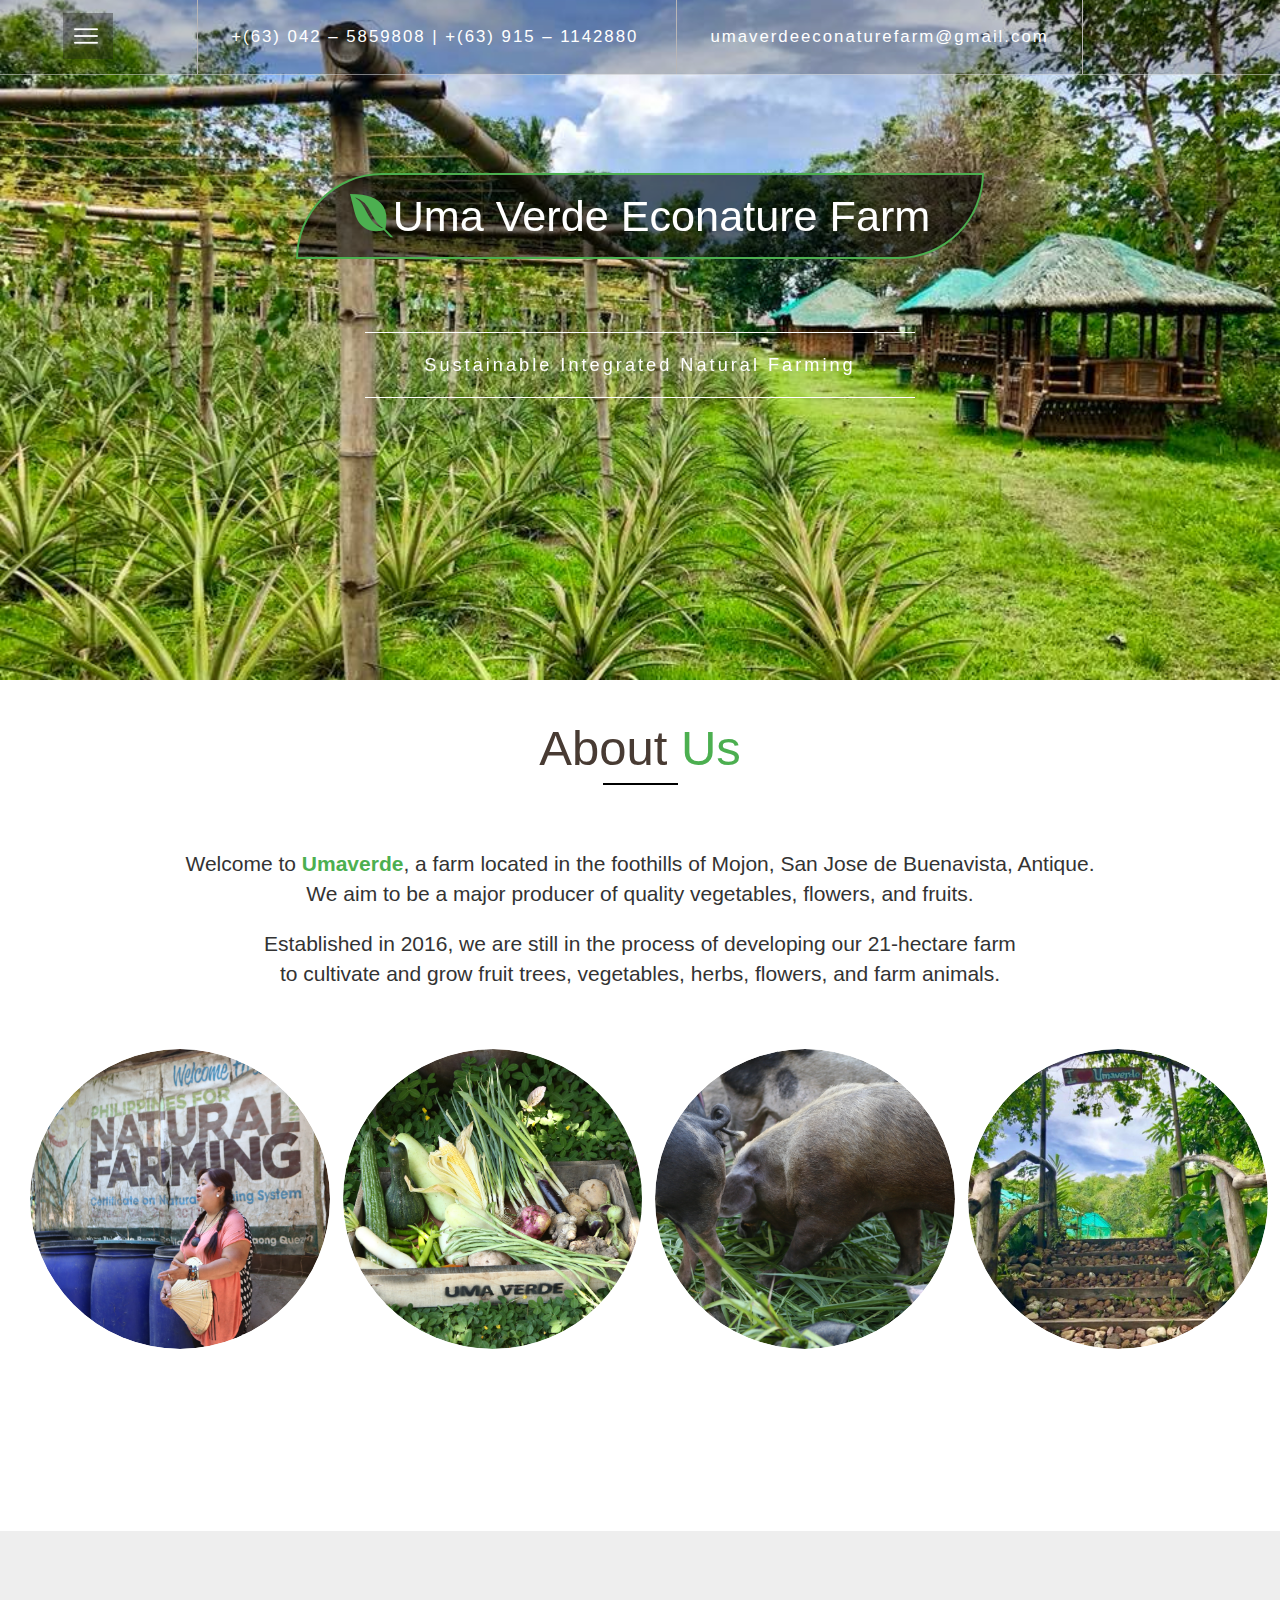
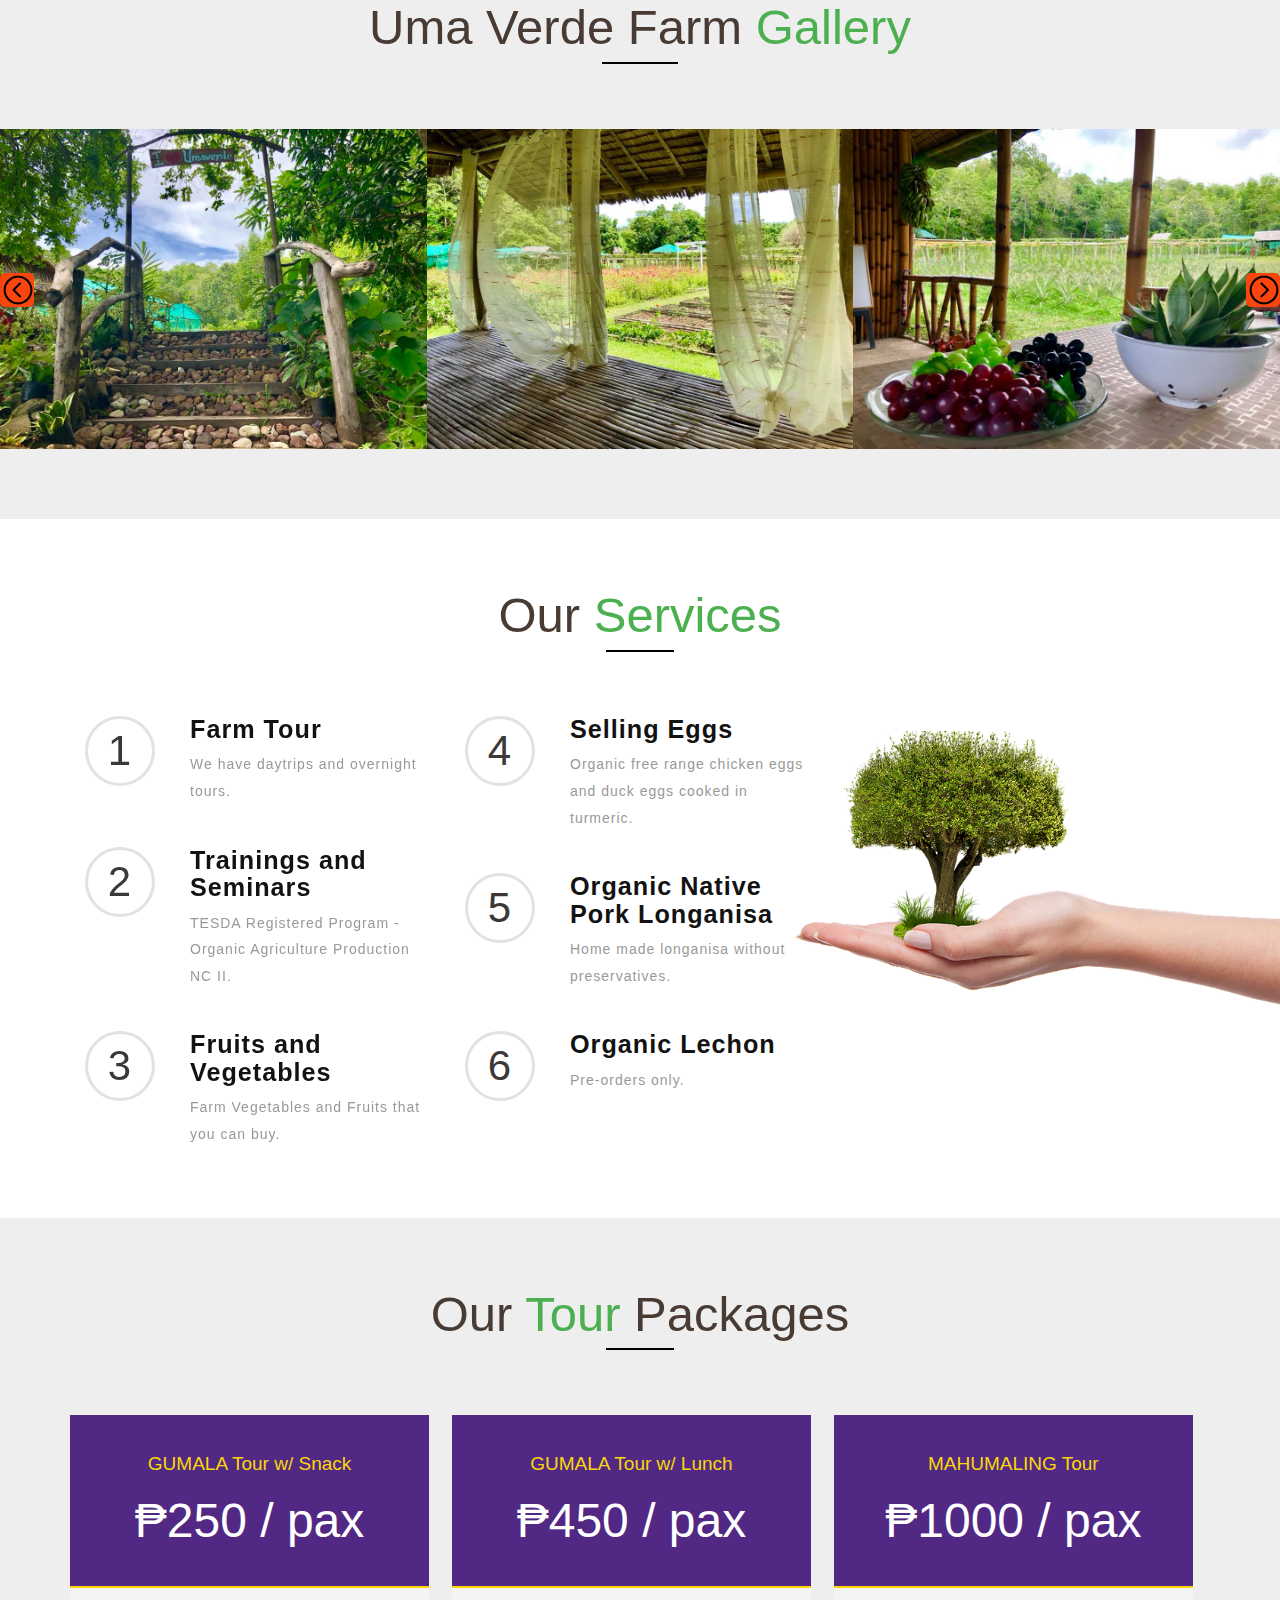
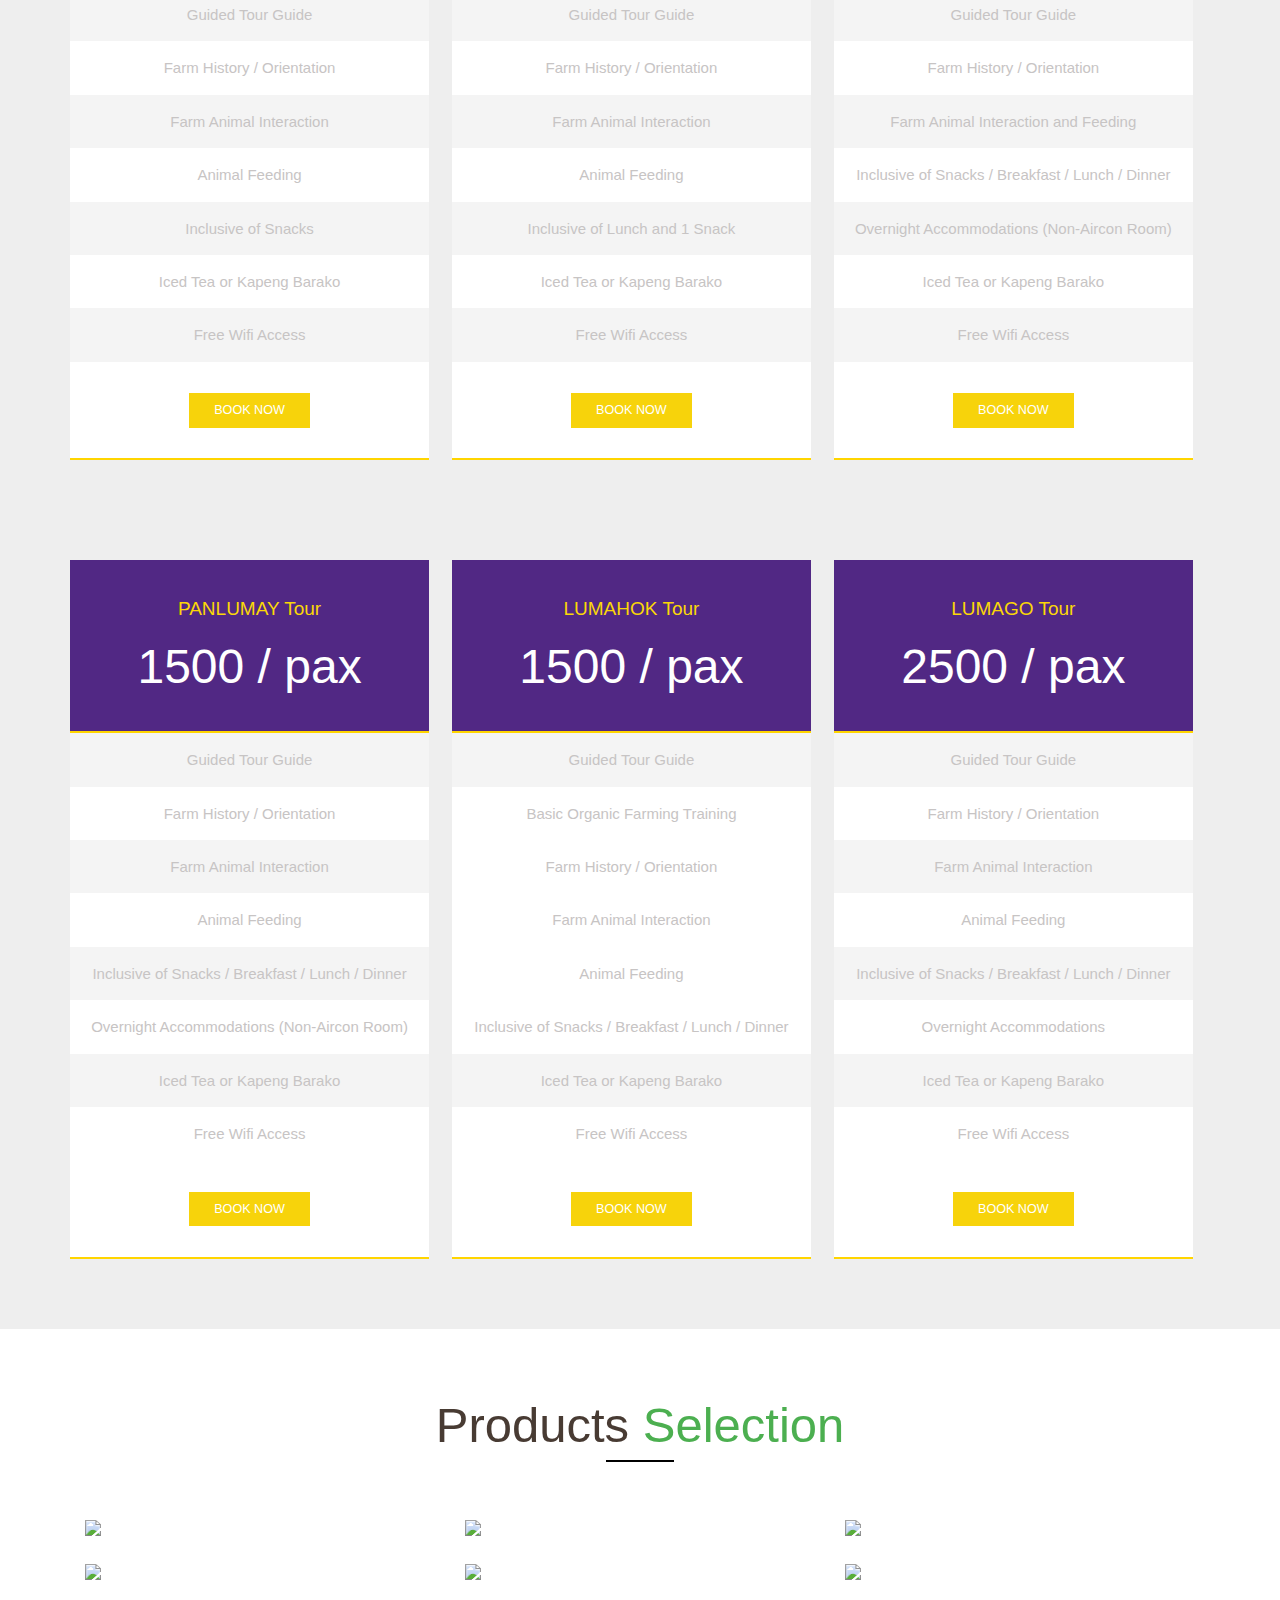
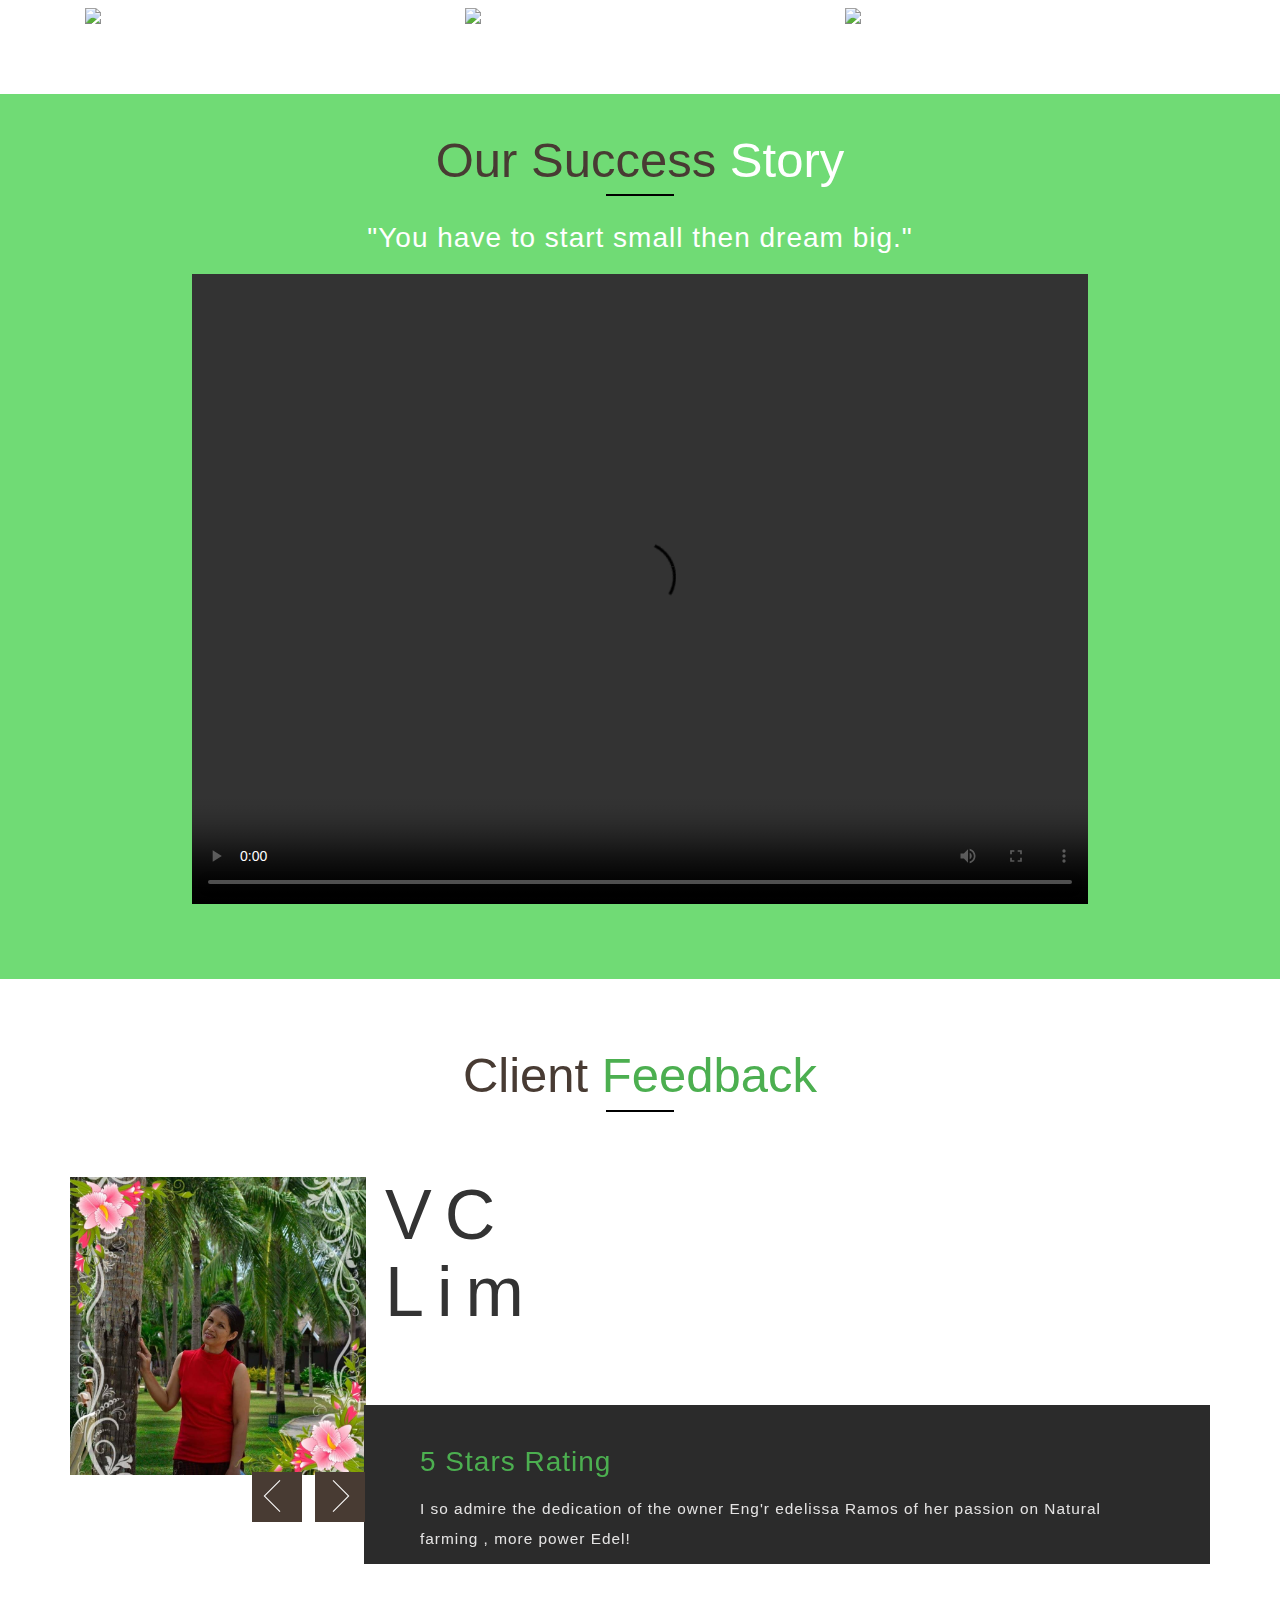
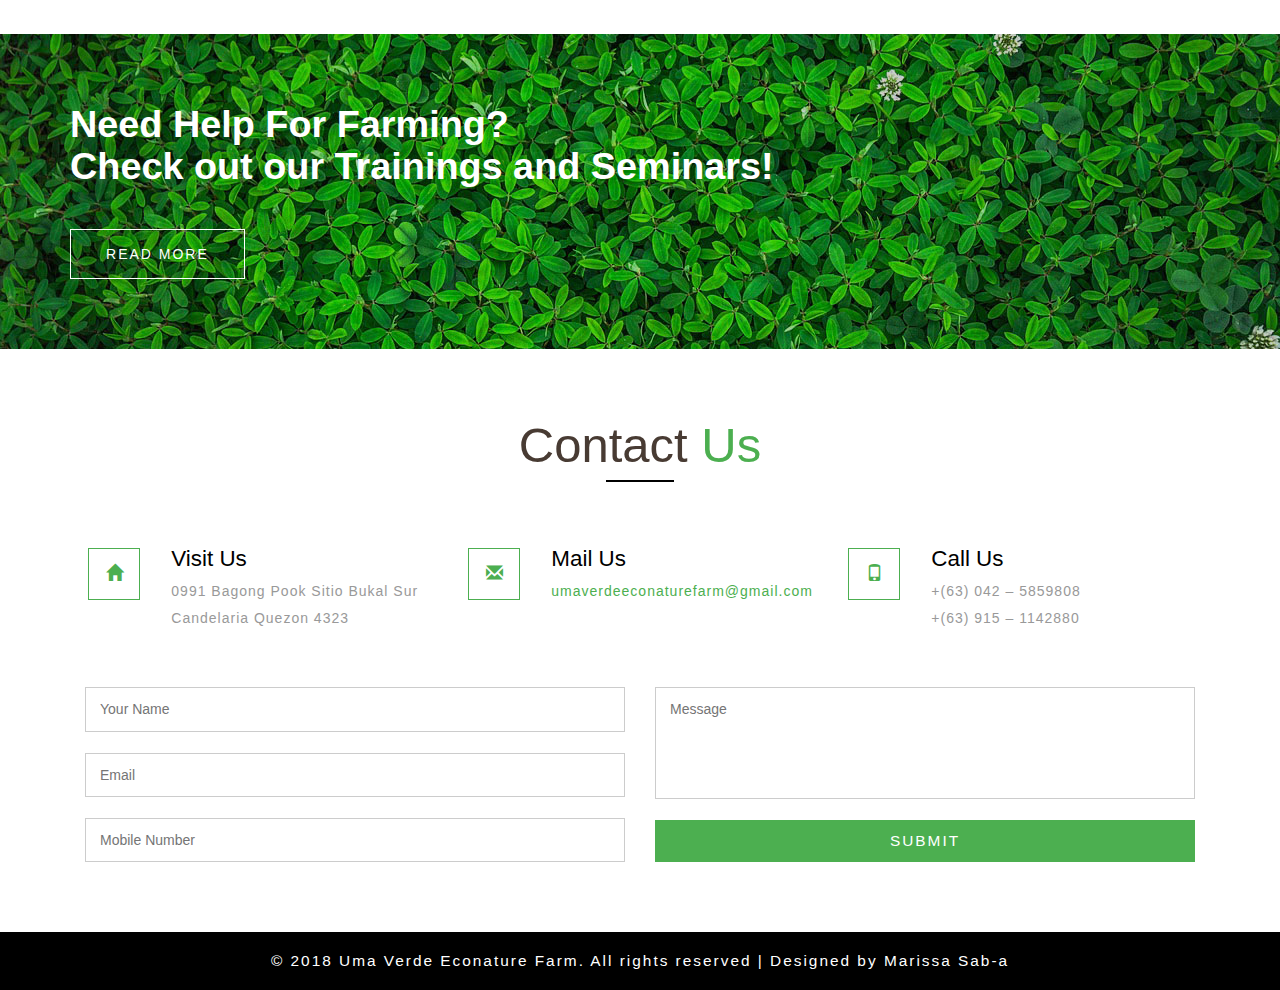
==== commit 235000e9: "final UI" ====
--- a/index.html
+++ b/index.html
@@ -68,9 +68,9 @@
 						<ul>
 							<li><a href="index.html">Home</a></li>
 							<li><a href="#about" class="scroll">About US</a></li>
+							<li><a href="#gallery" class="scroll">Gallery</a></li>
 							<li><a href="#services" class="scroll">Services</a></li>
 							<li><a href="#expert" class="scroll">Experts</a></li>
-							<li><a href="#gallery" class="scroll">Gallery</a></li>
 							<li><a href="#mail" class="scroll">Contact Us</a></li>
 						</ul>
 					</nav>
@@ -81,7 +81,7 @@
 			<div class="top-nav">
 				<ul>
 					<li>+(63) 042 – 5859808 | +(63) 915 – 1142880</li>
-					<li><a href="umaverdeeconaturefarm@gmail.com">umaverdeeconaturefarm@gmail.com</a></li>
+					<li><a href="mailto:umaverdeeconaturefarm@gmail.com">umaverdeeconaturefarm@gmail.com</a></li>
 				</ul>
 			</div>
 			<!-- <div class="search-box">
@@ -168,83 +168,88 @@
 	</div>
 	<!-- //about -->
 	<!-- middle -->
-	<div class="projects">
-		<div class="projects-grids">
-			<div class="sreen-gallery-cursual">
-				<ul id="flexiselDemo1">
-					<li>
-						<div class="item">
-							<div class="projects-agile-grid-info">
-								<img src="images/s1.jpg" alt="" />
-								<div class="projects-grid-caption">
-
-									<h4>Garden Care</h4>
-									<p>Our Beautiful Garden Care</p>
-								</div>
-							</div>
-						</div>
-					</li>
-					<li>
-						<div class="item">
-							<div class="projects-agile-grid-info">
-								<img src="images/s2.jpg" alt="" />
-								<div class="projects-grid-caption">
-
-									<h4>Garden Care</h4>
-									<p>Our Beautiful Garden Care</p>
-								</div>
-							</div>
-						</div>
-					</li>
-					<li>
-						<div class="item">
-							<div class="projects-agile-grid-info">
-								<img src="images/s3.jpg" alt="" />
-								<div class="projects-grid-caption">
-
-									<h4>Garden Care</h4>
-									<p>Our Beautiful Garden Care</p>
-								</div>
-							</div>
-						</div>
-					</li>
-					<li>
-						<div class="item">
-							<div class="projects-agile-grid-info">
-								<img src="images/s4.jpg" alt="" />
-								<div class="projects-grid-caption">
-
-									<h4>Garden Care</h4>
-									<p>Our Beautiful Garden Care</p>
-								</div>
-							</div>
-						</div>
-					</li>
-					<li>
-						<div class="item">
-							<div class="projects-agile-grid-info">
-								<img src="images/s5.jpg" alt="" />
-								<div class="projects-grid-caption">
-
-									<h4>Garden Care</h4>
-									<p>Our Beautiful Garden Care</p>
-								</div>
-							</div>
-						</div>
-					</li>
-					<li>
-						<div class="item">
-							<div class="projects-agile-grid-info">
-								<img src="images/s6.jpg" alt="" />
-								<div class="projects-grid-caption">
-
-									<h4>Garden Care</h4>
-									<p>Our Beautiful Garden Care</p>
-								</div>
-							</div>
-						</div>
-					</li>
-				</ul>
+	<div class="pricing-plans" id="gallery">
+			<h3 class="title-w3l">Uma Verde Farm <span>Gallery</span></h3>
+		<div class="projects">
+			<div class="projects-grids">
+				<div class="sreen-gallery-cursual">
+					<ul id="flexiselDemo1">
+						<li>
+							<div class="item">
+								<a href="images/s6.jpg" class="lsb-preview" data-lsb-group="header">
+									<div class="projects-agile-grid-info">
+										<img src="images/s1.jpg" alt="" />
+										<div class="projects-grid-caption">
+											<h4>Garden Care</h4>
+											<p>Our Beautiful Garden Care</p>
+										</div>
+									</div>
+								</a>
+							</div>
+						</li>
+						<li>
+							<div class="item">
+								<div class="projects-agile-grid-info">
+									<img src="images/s2.jpg" alt="" />
+									<div class="projects-grid-caption">
+
+										<h4>Garden Care</h4>
+										<p>Our Beautiful Garden Care</p>
+									</div>
+								</div>
+							</div>
+						</li>
+						<li>
+							<div class="item">
+								<div class="projects-agile-grid-info">
+									<img src="images/s3.jpg" alt="" />
+									<div class="projects-grid-caption">
+
+										<h4>Garden Care</h4>
+										<p>Our Beautiful Garden Care</p>
+									</div>
+								</div>
+							</div>
+						</li>
+						<li>
+							<div class="item">
+								<div class="projects-agile-grid-info">
+									<img src="images/s4.jpg" alt="" />
+									<div class="projects-grid-caption">
+
+										<h4>Garden Care</h4>
+										<p>Our Beautiful Garden Care</p>
+									</div>
+								</div>
+							</div>
+						</li>
+						<li>
+							<div class="item">
+								<div class="projects-agile-grid-info">
+									<img src="images/s5.jpg" alt="" />
+									<div class="projects-grid-caption">
+
+										<h4>Garden Care</h4>
+										<p>Our Beautiful Garden Care</p>
+									</div>
+								</div>
+							</div>
+						</li>
+						<li>
+							<div class="item">
+								<a href="images/s6.jpg" class="lsb-preview" data-lsb-group="header">
+									<div class="projects-agile-grid-info">
+										<img src="images/s6.jpg" alt="" />
+										<div class="projects-grid-caption">
+											<h4>Garden Care</h4>
+											<p>Our Beautiful Garden Care</p>
+										</div>
+									</div>
+								</a>
+							</div>
+						</li>
+					</ul>
+				</div>
 			</div>
 		</div>
 	</div>
@@ -464,7 +469,6 @@
 
 		<div class="clearfix"> </div>
 	</div>
-
 	<!-- Popup-Box -->
 	<div id="popup">
 		<div id="small-dialog" class="mfp-hide agileinfo">
@@ -497,27 +501,34 @@
 	<!-- //Popup-Box -->
 	<!-- //pricing -->
 	<!-- gallery -->
-	<div class="gallery" id="gallery">
+	<div class="gallery">
 		<div class="container">
-			<h3 class="title-w3l">Uma Verde Farm <span>Gallery</span></h3>
+			<h3 class="title-w3l">Products <span>Selection</span></h3>
 			<div class="w3layouts_gallery_grids">
 				<div class="col-md-4 col-xs-4 w3layouts_gallery_grid">
-					<a href="images/g1.jpg" class="lsb-preview" data-lsb-group="header">
+					<div class="w3layouts_news_grid">
+						<img src="images/p1.jpg" alt=" " class="img-responsive">
+						<div class="w3layouts_news_grid_pos">
+							<div class="cart1">
+								<a class="popup-with-zoom-anim" href="#small-dialog2">Order Now</a>
+							</div>
+						</div>
+					</div>
+				</div>
+				<div class="col-md-4 col-xs-4 w3layouts_gallery_grid">
+					<div class="w3layouts_news_grid">
+						<img src="images/p2.jpg" alt=" " class="img-responsive">
+						<div class="w3layouts_news_grid_pos">
+							<div class="cart1">
+								<a class="popup-with-zoom-anim" href="#small-dialog2">Order Now</a>
+							</div>
+						</div>
+					</div>
+				</div>
+				<div class="col-md-4 col-xs-4 w3layouts_gallery_grid">
+					<a href="images/g3.jpg" class="lsb-preview" data-lsb-group="header">
 						<div class="w3layouts_news_grid">
-							<img src="images/g1.jpg" alt=" " class="img-responsive">
-							<div class="w3layouts_news_grid_pos">
-								<div class="wthree_text">
-									<h3>Flower</h3>
-									<small>CLICK HERE TO VEIW</small>
-								</div>
-							</div>
-						</div>
-					</a>
-				</div>
-				<div class="col-md-4 col-xs-4 w3layouts_gallery_grid">
-					<a href="images/g2.jpg" class="lsb-preview" data-lsb-group="header">
-						<div class="w3layouts_news_grid">
-							<img src="images/g2.jpg" alt=" " class="img-responsive">
+							<img src="images/p3.jpg" alt=" " class="img-responsive">
 							<div class="w3layouts_news_grid_pos">
 								<div class="wthree_text">
 									<h3>Garden Care</h3>
@@ -527,9 +538,9 @@
 					</a>
 				</div>
 				<div class="col-md-4 col-xs-4 w3layouts_gallery_grid">
-					<a href="images/g3.jpg" class="lsb-preview" data-lsb-group="header">
+					<a href="images/g4.jpg" class="lsb-preview" data-lsb-group="header">
 						<div class="w3layouts_news_grid">
-							<img src="images/g3.jpg" alt=" " class="img-responsive">
+							<img src="images/p4.jpg" alt=" " class="img-responsive">
 							<div class="w3layouts_news_grid_pos">
 								<div class="wthree_text">
 									<h3>Garden Care</h3>
@@ -539,9 +550,9 @@
 					</a>
 				</div>
 				<div class="col-md-4 col-xs-4 w3layouts_gallery_grid">
-					<a href="images/g4.jpg" class="lsb-preview" data-lsb-group="header">
+					<a href="images/g5.jpg" class="lsb-preview" data-lsb-group="header">
 						<div class="w3layouts_news_grid">
-							<img src="images/g4.jpg" alt=" " class="img-responsive">
+							<img src="images/p5.jpg" alt=" " class="img-responsive">
 							<div class="w3layouts_news_grid_pos">
 								<div class="wthree_text">
 									<h3>Garden Care</h3>
@@ -551,9 +562,9 @@
 					</a>
 				</div>
 				<div class="col-md-4 col-xs-4 w3layouts_gallery_grid">
-					<a href="images/g5.jpg" class="lsb-preview" data-lsb-group="header">
+					<a href="images/g6.jpg" class="lsb-preview" data-lsb-group="header">
 						<div class="w3layouts_news_grid">
-							<img src="images/g5.jpg" alt=" " class="img-responsive">
+							<img src="images/p6.jpg" alt=" " class="img-responsive">
 							<div class="w3layouts_news_grid_pos">
 								<div class="wthree_text">
 									<h3>Garden Care</h3>
@@ -563,9 +574,9 @@
 					</a>
 				</div>
 				<div class="col-md-4 col-xs-4 w3layouts_gallery_grid">
-					<a href="images/g6.jpg" class="lsb-preview" data-lsb-group="header">
+					<a href="images/g7.jpg" class="lsb-preview" data-lsb-group="header">
 						<div class="w3layouts_news_grid">
-							<img src="images/g6.jpg" alt=" " class="img-responsive">
+							<img src="images/p7.jpg" alt=" " class="img-responsive">
 							<div class="w3layouts_news_grid_pos">
 								<div class="wthree_text">
 									<h3>Garden Care</h3>
@@ -575,9 +586,9 @@
 					</a>
 				</div>
 				<div class="col-md-4 col-xs-4 w3layouts_gallery_grid">
-					<a href="images/g7.jpg" class="lsb-preview" data-lsb-group="header">
+					<a href="images/g8.jpg" class="lsb-preview" data-lsb-group="header">
 						<div class="w3layouts_news_grid">
-							<img src="images/g7.jpg" alt=" " class="img-responsive">
+							<img src="images/p8.jpg" alt=" " class="img-responsive">
 							<div class="w3layouts_news_grid_pos">
 								<div class="wthree_text">
 									<h3>Garden Care</h3>
@@ -587,9 +598,9 @@
 					</a>
 				</div>
 				<div class="col-md-4 col-xs-4 w3layouts_gallery_grid">
-					<a href="images/g8.jpg" class="lsb-preview" data-lsb-group="header">
+					<a href="images/g9.jpg" class="lsb-preview" data-lsb-group="header">
 						<div class="w3layouts_news_grid">
-							<img src="images/g8.jpg" alt=" " class="img-responsive">
+							<img src="images/p9.jpg" alt=" " class="img-responsive">
 							<div class="w3layouts_news_grid_pos">
 								<div class="wthree_text">
 									<h3>Garden Care</h3>
@@ -598,170 +609,48 @@
 						</div>
 					</a>
 				</div>
-				<div class="col-md-4 col-xs-4 w3layouts_gallery_grid">
-					<a href="images/g9.jpg" class="lsb-preview" data-lsb-group="header">
-						<div class="w3layouts_news_grid">
-							<img src="images/g9.jpg" alt=" " class="img-responsive">
-							<div class="w3layouts_news_grid_pos">
-								<div class="wthree_text">
-									<h3>Garden Care</h3>
-								</div>
-							</div>
-						</div>
-					</a>
-				</div>
-				<div class="col-md-4 col-xs-4 w3layouts_gallery_grid">
-					<a href="images/g7.jpg" class="lsb-preview" data-lsb-group="header">
-						<div class="w3layouts_news_grid">
-							<img src="images/g7.jpg" alt=" " class="img-responsive">
-							<div class="w3layouts_news_grid_pos">
-								<div class="wthree_text">
-									<h3>Garden Care</h3>
-								</div>
-							</div>
-						</div>
-					</a>
-				</div>
-				<div class="col-md-4 col-xs-4 w3layouts_gallery_grid">
-					<a href="images/g8.jpg" class="lsb-preview" data-lsb-group="header">
-						<div class="w3layouts_news_grid">
-							<img src="images/g8.jpg" alt=" " class="img-responsive">
-							<div class="w3layouts_news_grid_pos">
-								<div class="wthree_text">
-									<h3>Garden Care</h3>
-								</div>
-							</div>
-						</div>
-					</a>
-				</div>
-				<div class="col-md-4 col-xs-4 w3layouts_gallery_grid">
-					<a href="images/g9.jpg" class="lsb-preview" data-lsb-group="header">
-						<div class="w3layouts_news_grid">
-							<img src="images/g9.jpg" alt=" " class="img-responsive">
-							<div class="w3layouts_news_grid_pos">
-								<div class="wthree_text">
-									<h3>Garden Care</h3>
-								</div>
-							</div>
-						</div>
-					</a>
-				</div>
-				<div class="col-md-4 col-xs-4 w3layouts_gallery_grid">
-					<a href="images/g7.jpg" class="lsb-preview" data-lsb-group="header">
-						<div class="w3layouts_news_grid">
-							<img src="images/g7.jpg" alt=" " class="img-responsive">
-							<div class="w3layouts_news_grid_pos">
-								<div class="wthree_text">
-									<h3>Garden Care</h3>
-								</div>
-							</div>
-						</div>
-					</a>
-				</div>
-				<div class="col-md-4 col-xs-4 w3layouts_gallery_grid">
-					<a href="images/g8.jpg" class="lsb-preview" data-lsb-group="header">
-						<div class="w3layouts_news_grid">
-							<img src="images/g8.jpg" alt=" " class="img-responsive">
-							<div class="w3layouts_news_grid_pos">
-								<div class="wthree_text">
-									<h3>Garden Care</h3>
-								</div>
-							</div>
-						</div>
-					</a>
-				</div>
-				<div class="col-md-4 col-xs-4 w3layouts_gallery_grid">
-					<a href="images/g9.jpg" class="lsb-preview" data-lsb-group="header">
-						<div class="w3layouts_news_grid">
-							<img src="images/g9.jpg" alt=" " class="img-responsive">
-							<div class="w3layouts_news_grid_pos">
-								<div class="wthree_text">
-									<h3>Garden Care</h3>
-								</div>
-							</div>
-						</div>
-					</a>
-				</div>
 				<div class="clearfix"> </div>
 			</div>
 		</div>
 	</div>
 	<!-- //gallery -->
+	<!-- Popup-Box -->
+	<div id="popup">
+		<div id="small-dialog2" class="mfp-hide agileinfo">
+			<div class="pop_up">
+				<div class="payment-online-form-left w3-agileits">
+					<form action="#" method="post">
+						<h4>Product Order Details</h4>
+						<ul>
+							<li><input type="text" name="Full Name" placeholder="Full Name" required=""></li>
+							<li><input type="text" name="Date" placeholder="Date" required=""></li>
+						</ul>
+						<ul>
+							<li><input type="email" class="email" name="Email" placeholder="Email" required=""></li>
+							<li><input type="text" name="Number" placeholder="Mobile Number" required=""></li>
+						</ul>
+						<textarea name="Message" placeholder="More Information" required=""></textarea>
+						<div class="clearfix"></div>
+
+						<ul class="payment-sendbtns">
+							<li><input type="reset" value="Reset"></li>
+							<li><input type="submit" name="Send" value="Send"></li>
+						</ul>
+						<div class="clearfix agile"></div>
+					</form>
+				</div>
+			</div>
+		</div>
+	</div>
+	<button title="Close (Esc)" type="button" class="mfp-close w3-agileits">×</button>
 	<!-- team -->
 	<div class="team-w3" id="expert">
 		<div class="container" style="text-align: center">
-			<h3 class="title-w3l" style="margin-top: -30px">Success <span>Story</span></h3>
+			<h3 class="title-w3l" style="margin-top: -30px">Our Success <span>Story</span></h3>
 			<p class="team-p" style="margin-top: -50px; margin-bottom: 10px">"You have to start small then dream big."</p>
-			<video width="960" height="540" controls>
+			<video style="width: 70vw; height: 70vh" controls>
 				<source src="images/movie.mp4" type="video/mp4">
 			</video>
-			<!-- <div class="w3_services_grids">
-				<div class="col-md-3 col-xs-3 w3ls_team_grid">
-					<div class="w3ls_team_grid1 hover15">
-						<figure>
-							<img src="images/t7.png" alt=" " class="img-responsive" />
-						</figure>
-						<div class="w3ls_team_grid1_pos">
-							<ul class="social-icons">
-								<li><a href="#" class="icon icon-border facebook"></a></li>
-								<li><a href="#" class="icon icon-border twitter"></a></li>
-								<li><a href="#" class="icon icon-border instagram"></a></li>
-							</ul>
-						</div>
-					</div>
-					<h4>French Carl</h4>
-					<p>Senior Worker</p>
-				</div>
-				<div class="col-md-3 col-xs-3 w3ls_team_grid">
-					<div class="w3ls_team_grid1 hover15">
-						<figure>
-							<img src="images/t5.png" alt=" " class="img-responsive" />
-						</figure>
-						<div class="w3ls_team_grid1_pos">
-							<ul class="social-icons">
-								<li><a href="#" class="icon icon-border twitter"></a></li>
-								<li><a href="#" class="icon icon-border instagram"></a></li>
-								<li><a href="#" class="icon icon-border facebook"></a></li>
-							</ul>
-						</div>
-					</div>
-					<h4>Peter Iamson</h4>
-					<p>Gardener</p>
-				</div>
-				<div class="col-md-3 col-xs-3 w3ls_team_grid">
-					<div class="w3ls_team_grid1 hover15 w3l-tem-k">
-						<figure>
-							<img src="images/t6.png" alt=" " class="img-responsive" />
-						</figure>
-						<div class="w3ls_team_grid1_pos">
-							<ul class="social-icons">
-								<li><a href="#" class="icon icon-border instagram"></a></li>
-								<li><a href="#" class="icon icon-border facebook"></a></li>
-								<li><a href="#" class="icon icon-border twitter"></a></li>
-							</ul>
-						</div>
-					</div>
-					<h4>Laura James</h4>
-					<p>Gardenist</p>
-				</div>
-				<div class="col-md-3 col-xs-3 w3ls_team_grid">
-					<div class="w3ls_team_grid1 hover15 w3l-tem-k-2">
-						<figure>
-							<img src="images/t9.png" alt=" " class="img-responsive" />
-						</figure>
-						<div class="w3ls_team_grid1_pos">
-							<ul class="social-icons">
-								<li><a href="#" class="icon icon-border pinterest"></a></li>
-								<li><a href="#" class="icon icon-border twitter"></a></li>
-								<li><a href="#" class="icon icon-border instagram"></a></li>
-							</ul>
-						</div>
-					</div>
-					<h4>Rosy Paul</h4>
-					<p>Worker</p>
-				</div>
-				<div class="clearfix"> </div>
-			</div> -->
 		</div>
 	</div>
 	<!-- //team -->
@@ -787,7 +676,8 @@
 										</div>
 										<div class="as-pos-botm">
 											<h5>5 Stars Rating</h5>
-											<p>I so admire the dedication of the owner Eng'r edelissa Ramos of her passion on Natural farming , more power Edel!</p>
+											<p>I so admire the dedication of the owner Eng'r edelissa Ramos of her passion on Natural farming , more
+												power Edel!</p>
 										</div>
 										<div class="clearfix"></div>
 									</div>
@@ -879,7 +769,7 @@
 					</div>
 					<div class="col-xs-10 address-right">
 						<h5>Mail Us</h5>
-						<p><a href="mailto:info@example.com">umaverdeeconaturefarm@gmail.com</a></p>
+						<p><a href="mailto:umaverdeeconaturefarm@gmail.com">umaverdeeconaturefarm@gmail.com</a></p>
 					</div>
 					<div class="clearfix"> </div>
 				</div>
@@ -912,54 +802,6 @@
 	<!-- //contact -->
 
 	<!-- footer section -->
-	<!-- <section class="footer-w3">
-		<div class="container">
-			<div class="col-lg-4 col-md-4 col-sm-6 col-xs-12 footer-agile1" data-aos="zoom-in">
-				<h3>About Us</h3>
-				<p class="footer-p1">Lorem ipsum dolor sit amet, consectetur adipiscing elit. Proin sed ligula ac metus finibus hendrerit sed at libero. Praesent
-					blandit dignissim elit, vel feugiat nulla porta a. Praesent tellus eros, consectetur quis tortor at, tempor varius quam.
-					</p>
-			</div>
-			<div class="col-lg-4 col-md-4 col-sm-6 col-xs-12 footer-agile1" data-aos="zoom-in">
-				<h3>Latest Tweets</h3>
-				<ul class="tweet-agile">
-					<li>
-						<i class="fa fa-twitter-square" aria-hidden="true"></i>
-						<p class="tweet-p1"><a href="mailto:support@company.com">@example</a> sit amet consectetur adipiscing. <a href="#">http://ax.by/zzzz</a></p>
-						<p class="tweet-p2">Posted 3 days ago.</p>
-					</li>
-					<li>
-						<i class="fa fa-twitter-square" aria-hidden="true"></i>
-						<p class="tweet-p1"><a href="mailto:support@company.com">@example</a> sit amet consectetur adipiscing. <a href="#">http://cx.dy/zzzz</a></p>
-						<p class="tweet-p2">Posted 3 days ago.</p>
-					</li>
-				</ul>
-			</div>
-			<div class="col-lg-4 col-md-4 col-sm-12 col-xs-12" data-aos="zoom-in">
-				<h3>Instagram Posts</h3>
-				<div class="agileinfo_footer_grid1">
-					<a href="#"><img src="images/f1.jpg" alt=" " class="img-responsive"></a>
-				</div>
-				<div class="agileinfo_footer_grid1">
-					<a href="#"><img src="images/f2.jpg" alt=" " class="img-responsive"></a>
-				</div>
-				<div class="agileinfo_footer_grid1">
-					<a href="#"><img src="images/f3.jpg" alt=" " class="img-responsive"></a>
-				</div>
-				<div class="agileinfo_footer_grid1">
-					<a href="#"><img src="images/f4.jpg" alt=" " class="img-responsive"></a>
-				</div>
-				<div class="agileinfo_footer_grid1">
-					<a href="#"><img src="images/f5.jpg" alt=" " class="img-responsive"></a>
-				</div>
-				<div class="agileinfo_footer_grid1">
-					<a href="#"><img src="images/f6.jpg" alt=" " class="img-responsive"></a>
-				</div>
-				<div class="clearfix"> </div>
-			</div>
-			<div class="clearfix"></div>
-		</div>
-	</section> -->
 	<!-- //footer section -->
 	<!-- copyright -->
 	<div class="w3layouts_copy_right">
@@ -1000,7 +842,7 @@
 			$("#flexiselDemo1").flexisel({
 				visibleItems: 3,
 				animationSpeed: 1000,
-				autoPlay: false,
+				autoPlay: true,
 				autoPlaySpeed: 3000,
 				pauseOnHover: true,
 				enableResponsiveBreakpoints: true,
--- a/css/style.css
+++ b/css/style.css
@@ -453,7 +453,8 @@
     letter-spacing: 2px;
 }
 .projects-grid-caption {
-    background: rgba(0, 0, 0, 0.35);
+	/* background: rgba(0, 0, 0, 0.35); */
+	/* background-color: transparent; */
     position: absolute;
     left: 0;
     bottom: -177%;
